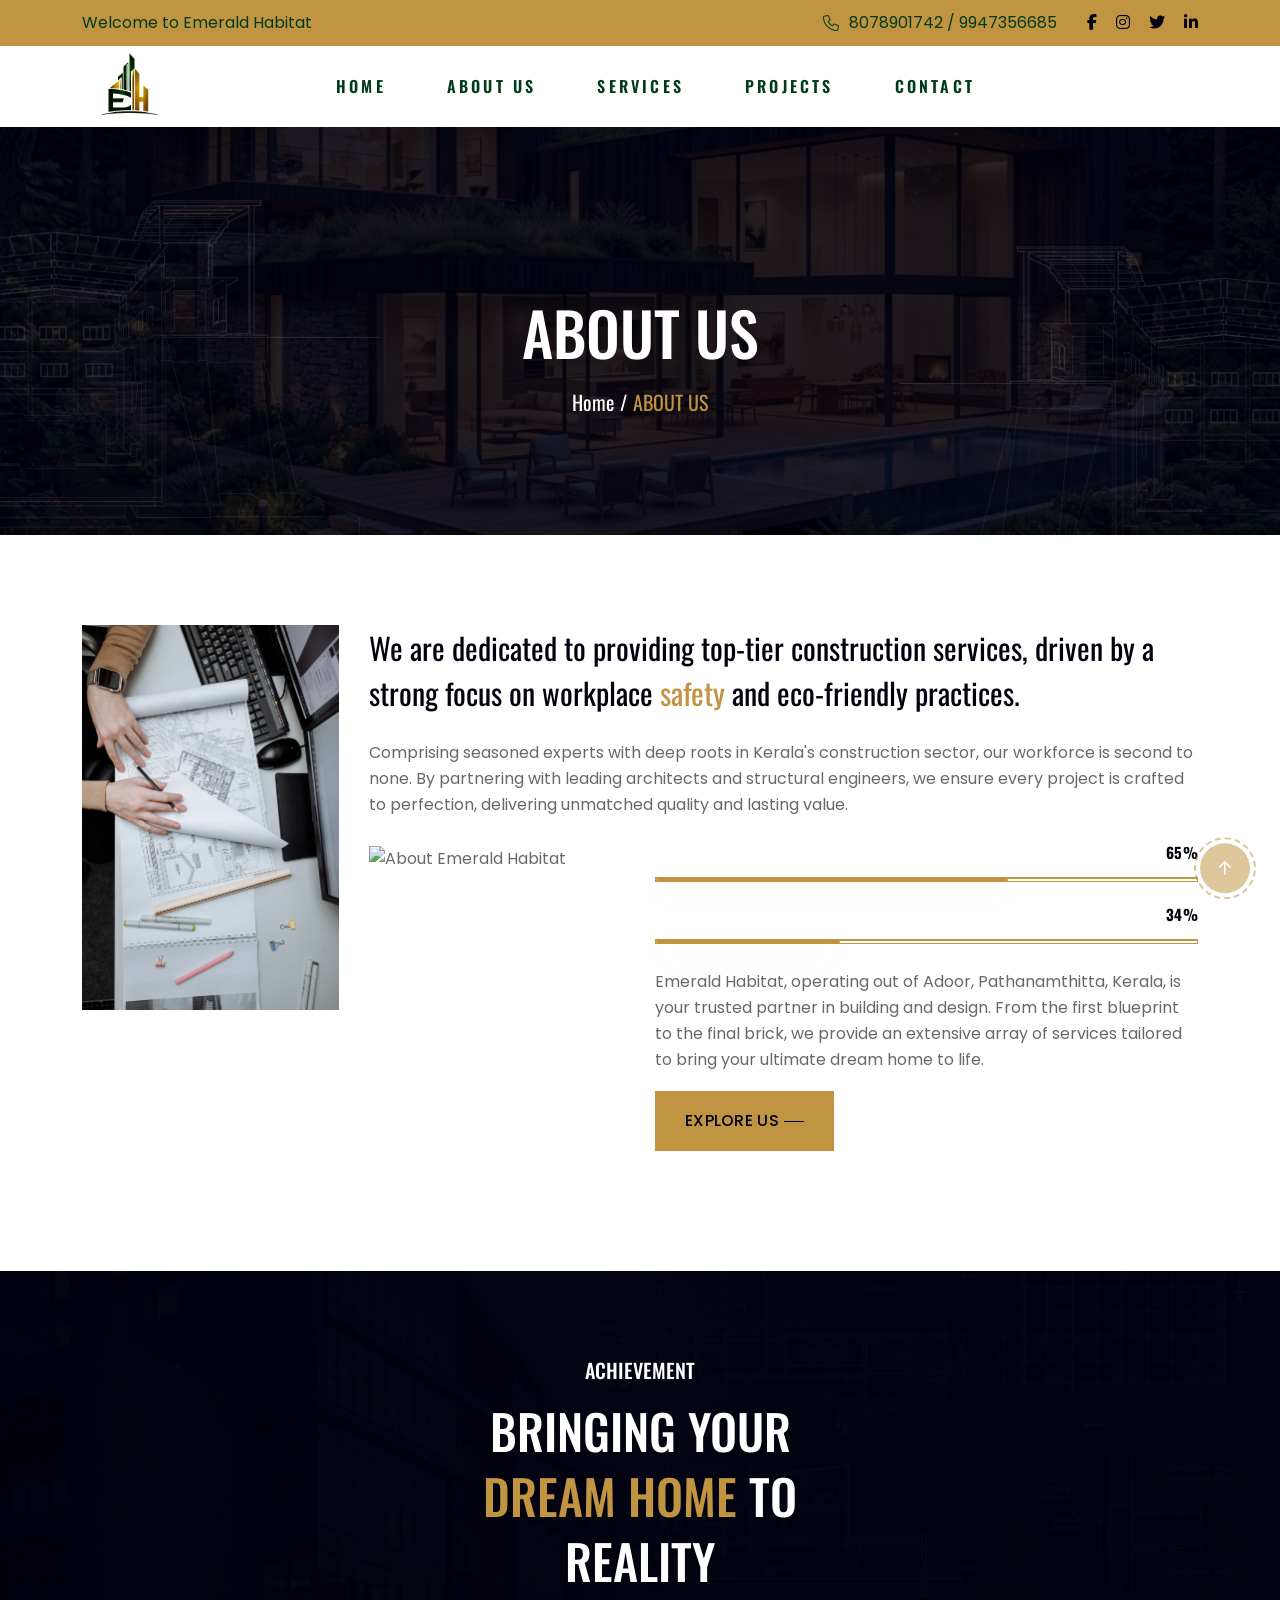
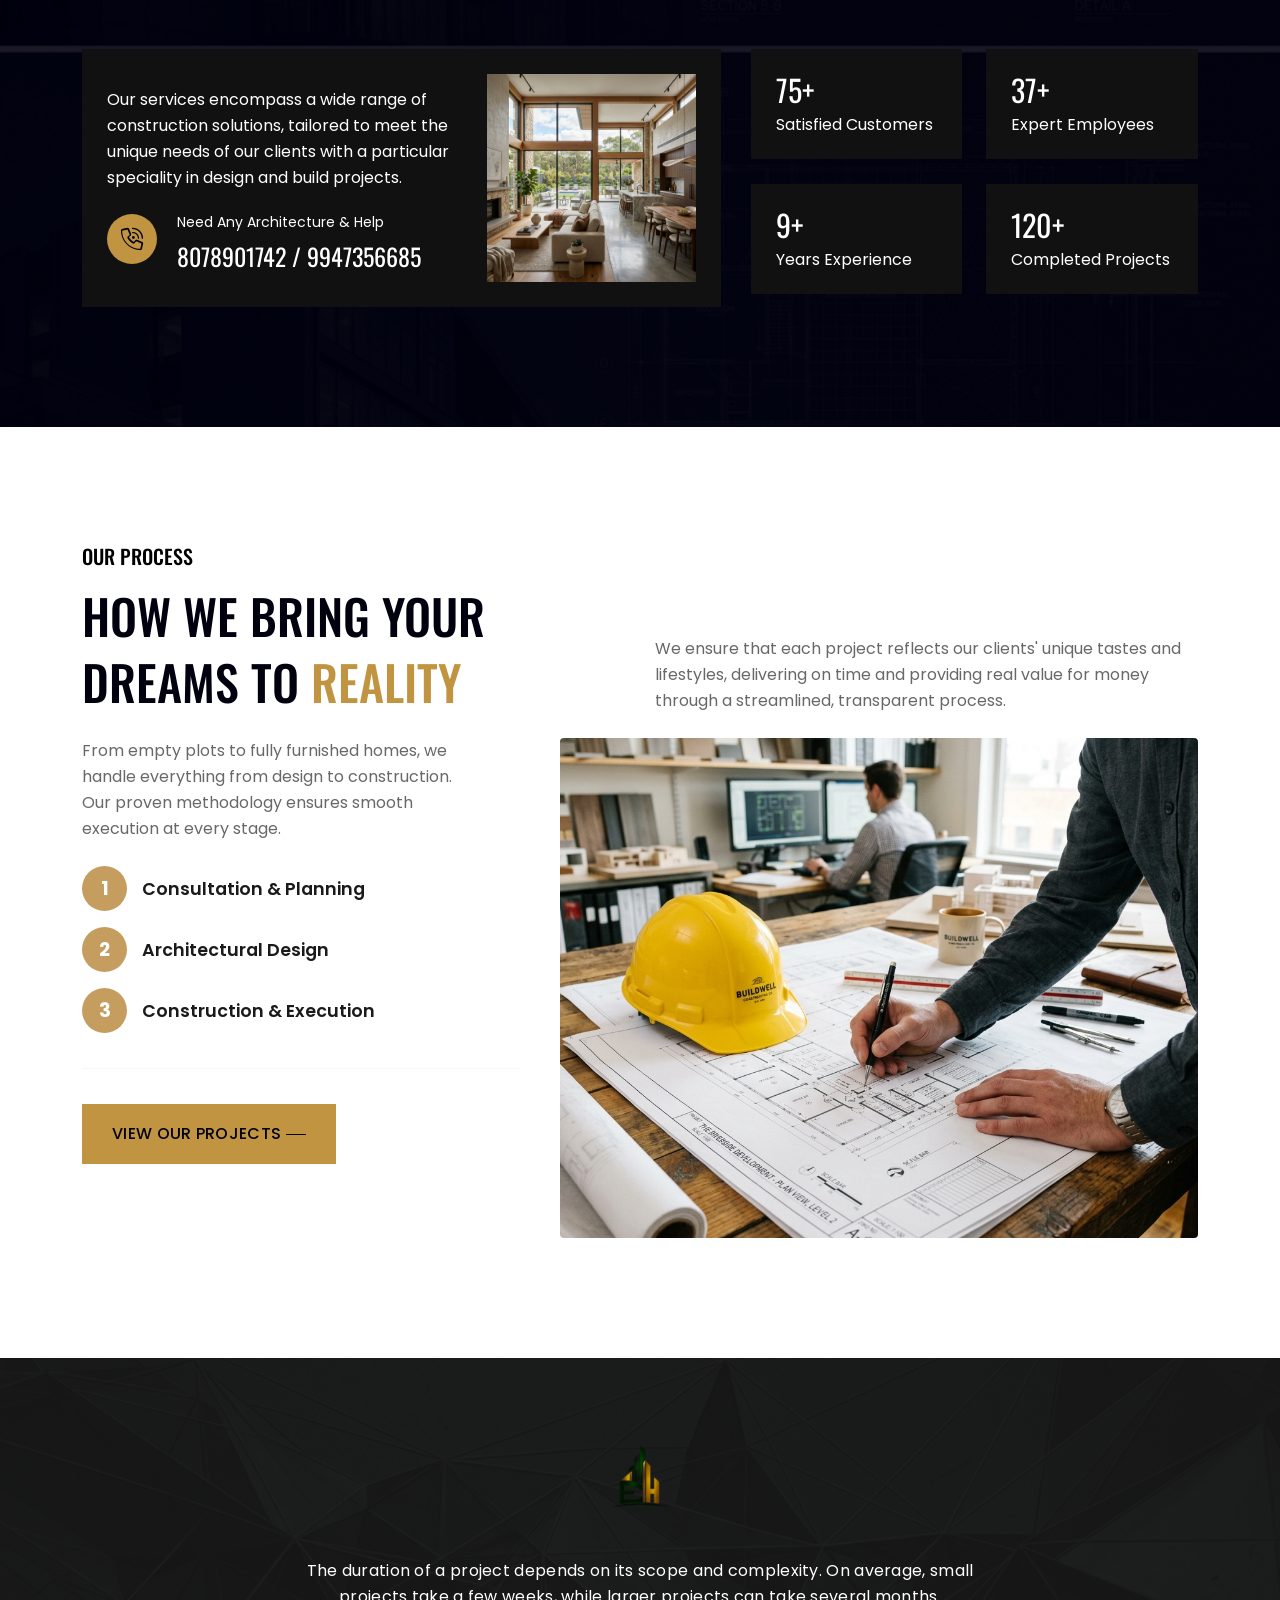
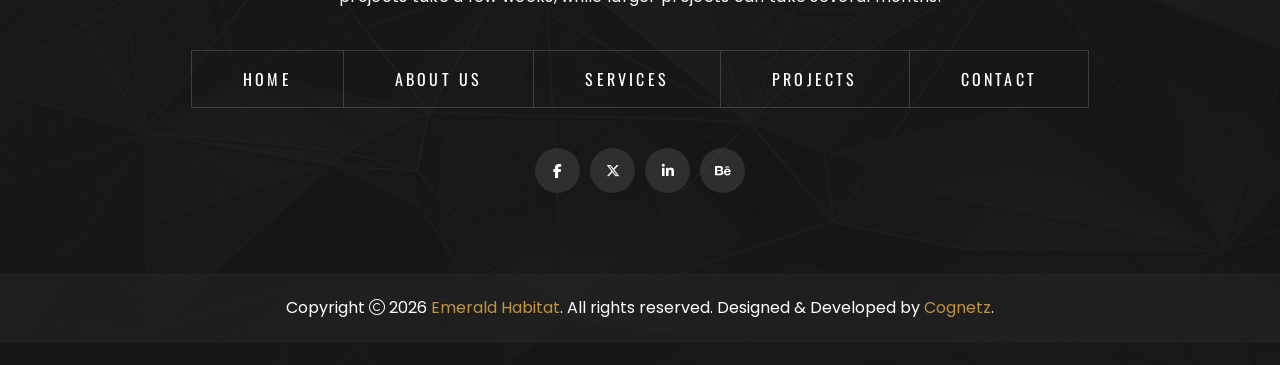
==== about.html @ 1f2e290c "first commit" ====
<!doctype html>
<html class="no-js" lang="zxx">

<head>
  <meta charset="utf-8">
  <meta http-equiv="x-ua-compatible" content="ie=edge">
  <title>Emerald Habitat - Architecture and Construction | About </title>
  <meta name="author" content="vecuro">
  <meta name="description" content="Emerald Habitat - Architecture and Construction">
  <meta name="keywords" content="Emerald Habitat - Architecture and Construction">
  <meta name="robots" content="INDEX,FOLLOW">
  <!-- Mobile Specific Metas -->
  <meta name="viewport" content="width=device-width, initial-scale=1, shrink-to-fit=no">
  <!-- Favicon -->
  <link rel="icon" type="image/png" href="assets/img/logo.png">
  <meta name="theme-color" content="#ffffff">
  <!--==============================
	  Google Fonts
	============================== -->
  <link rel="preconnect" href="https://fonts.googleapis.com">
  <link rel="preconnect" href="https://fonts.gstatic.com" crossorigin>
  <link href="https://fonts.googleapis.com/css2?family=Oswald:wght@200..700&family=Poppins:ital,wght@0,100;0,200;0,300;0,400;0,500;0,600;0,700;0,800;0,900;1,100;1,200;1,300;1,400;1,500;1,600;1,700;1,800;1,900&display=swap" rel="stylesheet">
  <!--==============================
	    All CSS File
	============================== -->
  <!-- Bootstrap -->
  <!-- <link rel="stylesheet" href="assets/css/app.min.css"> -->
  <link rel="stylesheet" href="assets/css/bootstrap.min.css">
  <!-- Fontawesome Icon -->
  <link rel="stylesheet" href="assets/css/fontawesome.min.css">
  <!-- Animation CSSS -->
  <link rel="stylesheet" href="assets/css/animate.min.css">
  <!-- Magnific Popup -->
  <link rel="stylesheet" href="assets/css/magnific-popup.min.css">
  <!-- Slick Slider -->
  <link rel="stylesheet" href="assets/css/slick.min.css">
  <!-- Theme Custom CSS -->
  <link rel="stylesheet" href="assets/css/style.css">
</head>

<body class="home-page1">
  <!--[if lte IE 9]>
    	<p class="browserupgrade">You are using an <strong>outdated</strong> browser. Please <a href="https://browsehappy.com/">upgrade your browser</a> to improve your experience and security.</p>
  <![endif]-->
  <!--********************************
   		Code Start From Here 
	******************************** -->
  <!--==============================
	Preloader
	==============================-->
  <div class="preloader">
    <button class="vs-btn preloaderCls">Cancel Preloader </button>
    <div class="preloader-inner">
      <img src="assets/img/logo.png" alt="Emerald Habitat Logo">
      <span class="loader"></span>
    </div>
  </div>
  <!--==============================
		Mobile Menu
	============================== -->
  <div class="vs-menu-wrapper">
    <div class="vs-menu-area text-center">
      <div class="mobile-logo">
        <a href="index.html"><img src="assets/img/logo.png" alt="Emerald Habitat Logo" class="logo"></a>
        <button class="vs-menu-toggle"><i class="fal fa-times"></i></button>
      </div>
      <div class="vs-mobile-menu">
        <ul>
                  <li><a href="index.html">Home</a></li>
                  <li><a href="about.html" style="white-space: nowrap;">About Us</a></li>
                  <li><a href="services.html">Services</a></li>
                  <li><a href="project.html">Projects</a></li>
                  <li><a href="contact.html">Contact</a></li>
</ul>
      </div>
    </div>
  </div>
  <!--==============================
	Offcanvas
	============================== -->
  <div class="sidemenu-wrapper d-none d-lg-block">
    <div class="sidemenu-content">
      <button class="closeButton sideMenuCls"><i class="far fa-times"></i></button>
      <div class="widget  ">
        <div class="vs-widget-about">
          <div class="footer-logo">
            <a href="index.html"><img src="assets/img/logo.png" alt="Emerald Habitat Logo" class="logo"></a>
          </div>
          <p>Consistently evisculate emerging cutting edge scenarios redefine future-proof
            e-markets
            demand line</p>
          <div class="footer-social">
            <a href="#"><i class="fab fa-facebook-f"></i></a>
            <a href="#"><i class="fab fa-twitter"></i></a>
            <a href="#"><i class="fab fa-instagram"></i></a>
            <a href="#"><i class="fab fa-behance"></i></a>
            <a href="#"><i class="fab fa-youtube"></i></a>
          </div>
        </div>
      </div>
      <div class="widget">
        <h4 class="widget_title">Gallery Posts</h4>
        <div class="sidebar-gallery">
          <div class="gallery-thumb">
            <img src="assets/img/widget/gal-1-1.jpg" alt="Emerald Habitat Gallery Image" class="w-100">
            <a href="assets/img/widget/gal-1-1.jpg" class="popup-image gal-btn"><i
								class="fal fa-plus"></i></a>
          </div>
          <div class="gallery-thumb">
            <img src="assets/img/widget/gal-1-2.jpg" alt="Emerald Habitat Gallery Image" class="w-100">
            <a href="assets/img/widget/gal-1-2.jpg" class="popup-image gal-btn"><i
								class="fal fa-plus"></i></a>
          </div>
          <div class="gallery-thumb">
            <img src="assets/img/widget/gal-1-3.jpg" alt="Emerald Habitat Gallery Image" class="w-100">
            <a href="assets/img/widget/gal-1-3.jpg" class="popup-image gal-btn"><i
								class="fal fa-plus"></i></a>
          </div>
          <div class="gallery-thumb">
            <img src="assets/img/widget/gal-1-4.jpg" alt="Emerald Habitat Gallery Image" class="w-100">
            <a href="assets/img/widget/gal-1-4.jpg" class="popup-image gal-btn"><i
								class="fal fa-plus"></i></a>
          </div>
          <div class="gallery-thumb">
            <img src="assets/img/widget/gal-1-5.jpg" alt="Emerald Habitat Gallery Image" class="w-100">
            <a href="assets/img/widget/gal-1-5.jpg" class="popup-image gal-btn"><i
								class="fal fa-plus"></i></a>
          </div>
          <div class="gallery-thumb">
            <img src="assets/img/widget/gal-1-6.jpg" alt="Emerald Habitat Gallery Image" class="w-100">
            <a href="assets/img/widget/gal-1-6.jpg" class="popup-image gal-btn"><i
								class="fal fa-plus"></i></a>
          </div>
        </div>
      </div>
    </div>
  </div>
  <!-- ==============================
    Popup Search Box
    ============================== -->
  <div class="popup-search-box">
    <button class="searchClose"><i class="fal fa-times"></i></button>
    <form action="#">
      <input type="text" class="border-theme" placeholder="What are you looking for">
      <button type="submit"><i class="fal fa-search"></i></button>
    </form>
  </div>
  <!--==============================
        VS Header Layout One
    ==============================-->
  <header class="vs-header header-layout1">
    <div id="topbar-wrap" class="vs-header__top-style1">
      <!-- Header Top -->
      <div class="container">
        <div class="row justify-content-center align-items-center gy-1">
          <div class="col-lg-auto col-auto d-none d-md-block flex-grow-1">
            <p class="header-text">
              Welcome to Emerald Habitat
            </p>
          </div>
          <div class="col-lg-auto col-auto d-none d-md-block " data-wow-delay="0.4s">
            <a class="header-text" href="tel:+918078901742">
              <i class="fal fa-phone"></i>
              8078901742 / 9947356685
            </a>
          </div>
          <div class="col-lg-auto col-auto">
            <div class="header-social">
              <a href="http://facebook.com" target="_blank">
                <i class="fa-brands fa-facebook-f"></i>
              </a>
              <a href="http://instagram.com" target="_blank">
                <i class="fa-brands fa-instagram"></i>
              </a>
              <a href="http://twitter.com" target="_blank">
                <i class="fa-brands fa-twitter"></i>
              </a>
              <a href="http://linkedin.com" target="_blank">
                <i class="fa-brands fa-linkedin-in"></i>
              </a>
            </div>
          </div>
        </div>
      </div>
    </div>
    <div id="sticky-placeholder"></div>
    <div class="vs-sticky-header">
      <div id="navbar-wrap" class="navbar-wrap">
        <div class="container">
          <div class="row align-items-center">
            <div class="col-xl-3 col-lg-3">
              <div class="header-logo d-flex align-items-center justify-content-between">
                <a href="index.html"><img src="assets/img/logo.png" alt="Emerald Habitat Logo" class="logo"></a>
                <button class="vs-menu-toggle d-inline-block d-lg-none"><i class="fal fa-bars"></i></button>
              </div>
            </div>
            <div class="col-xl-6 col-lg-6 d-flex justify-content-center">
              <!-- Main Menu Area -->
              <nav class="main-menu menu-style1 d-none d-lg-block">
                <ul>
                  <li><a href="index.html">Home</a></li>
                  <li><a href="about.html" style="white-space: nowrap;">About Us</a></li>
                  <li><a href="services.html">Services</a></li>
                  <li><a href="project.html">Projects</a></li>
                  <li><a href="contact.html">Contact</a></li>
</ul>
              </nav>
            </div>
            <div class="col-xl-3 col-lg-3 d-none d-lg-block"></div>
          </div>
        </div>
      </div>
    </div>
  </header>
  <!--==============================
              VS Header Layout One End
          ==============================-->
  <div id="smooth-wrapper">
    <div id="smooth-content">
      <main class="main">
        <!--==============================
    Breadcumb
============================== -->
        <div class="breadcumb-wrapper" data-bg-src="assets/img/banner/hero_bg.png">
          <div class="overlay"></div>
          <img src="assets/img/svg/breadcumb-shape-1-1.svg" alt="breadcumb" class="breadcumb-shape">
          <img src="assets/img/svg/breadcumb-shape-1-2.svg" alt="breadcumb" class="breadcumb-shape end-0">
          <div class="container z-index-common">
            <div class="breadcumb-content">
              <h1 class="breadcumb-title">ABOUT US</h1>
              <div class="breadcumb-menu-wrap">
                <ul class="breadcumb-menu">
                  <li><a href="index.html">Home</a></li>
                  <li>ABOUT US</li>
                </ul>
              </div>
            </div>
          </div>
        </div>
        <!--==============================
        VS About Area
    ==============================-->
        <section class="vs-about space-extra-top space-bottom z-index-common">
          <div class="container">
            <div class="row">
              <div class="col-lg-3">
                <div class="vs-about__img1">
                  <img src="assets/img/home/home1.jpg" alt="About Emerald Habitat">
                </div>
              </div>
              <div class="col-lg-9">
                <div class="vs-about__content">
                  <h3 class="vs-about__title">
                    We are dedicated to providing top-tier construction services, driven by a strong focus on workplace <span>safety</span> and eco-friendly practices.
                  </h3>
                  <p class="vs-about__desc">
                    Comprising seasoned experts with deep roots in Kerala's construction sector, our workforce is second to none. By partnering with leading architects and structural engineers, we ensure every project is crafted to perfection, delivering unmatched quality and lasting value.
                  </p>
                  <div class="row">
                    <div class="col-lg-4">
                      <div class="vs-about__img2">
                        <img src="assets/img/home/home2.jpg" alt="About Emerald Habitat">
                      </div>
                    </div>
                    <div class="col-lg-8">
                      <div class="progress-box mb-25">
                        <div class="progress-box__header">
                          <h3 class="progress-box__title">Architecture</h3>
                          <span class="progress-box__number text-title">75%</span>
                        </div>
                        <div class="progress-box__progress">
                          <div class="progress-box__bar" role="progressbar" data-width="75" aria-valuenow="75" aria-valuemin="0" aria-valuemax="100"></div>
                        </div>
                      </div>
                      <div class="progress-box mb-25">
                        <div class="progress-box__header">
                          <h3 class="progress-box__title">Renovation</h3>
                          <span class="progress-box__number text-title">95%</span>
                        </div>
                        <div class="progress-box__progress">
                          <div class="progress-box__bar" role="progressbar" data-width="95" aria-valuenow="95" aria-valuemin="0" aria-valuemax="100"></div>
                        </div>
                      </div>
                      <p>
                        Emerald Habitat, operating out of Adoor, Pathanamthitta, Kerala, is your trusted partner in building and design. From the first blueprint to the final brick, we provide an extensive array of services tailored to bring your ultimate dream home to life.
                      </p>
                      <a href="about.html" class="vs-btn" tabindex="0">Explore us<span></span></a>
                    </div>
                  </div>
                </div>
              </div>
            </div>
          </div>
        </section>
        <!--==============================
        VS About Area End
    ==============================-->
        <!--==============================
    VS Achievement Section
==============================-->
        <section class="ach z-index-common space-extra-top space-extra-bottom" data-bg-src="assets/img/ach/ach_section_bg.png">
          <div class="overlay style2"></div>
          <div class="container">
            <div class="row justify-content-center">
              <div class="col-xl-4 col-lg-6">
                <div class="title-area text-center">
                  <span class="sec-subtitle text-white">Achievement</span>
                  <h2 class="sec-title text-white">
                    Bringing Your <span>Dream Home</span> to Reality
                  </h2>
                </div>
              </div>
            </div>
            <div class="row">
              <div class="col-xl-7">
                <div class="ach-inner">
                  <div class="ach-content">
                    <p class="ach-text text-white">
                      Our services encompass a wide range of construction solutions, tailored to meet the unique needs of our clients with a particular speciality in design and build projects.
                    </p>
                    <div class="call-card">
                      <div class="call-icon">
                        <i class="fa-light fa-phone-volume"></i>
                      </div>
                      <div class="call-content">
                        <span class="call-subtitle">Need Any Architecture & Help</span>
                        <a class="call-title" href="tel:+918078901742">8078901742 / 9947356685</a>
                      </div>
                    </div>
                  </div>
                  <div class="ach-img">
                    <img src="assets/img/ach/ach_bg.png" alt="ach">
                  </div>
                </div>
              </div>
              <div class="col-xl-5">
                <div class="row gx-20">
                  <div class="col-md-6">
                    <div class="counter-style">
                      <div class="counter-body">
                        <h2 class="counter-title">
                          <span class="counter-number" data-counter="100">100</span>+
                        </h2>
                        <p class="counter-subtitle">Satisfied Customers</p>
                      </div>
                    </div>
                  </div>
                  <div class="col-md-6">
                    <div class="counter-style">
                      <div class="counter-body">
                        <h2 class="counter-title">
                          <span class="counter-number" data-counter="50">50</span>+
                        </h2>
                        <p class="counter-subtitle">Expert Employees</p>
                      </div>
                    </div>
                  </div>
                  <div class="col-md-6">
                    <div class="counter-style">
                      <div class="counter-body">
                        <h2 class="counter-title">
                          <span class="counter-number" data-counter="15">15</span>+
                        </h2>
                        <p class="counter-subtitle">Years Experience</p>
                      </div>
                    </div>
                  </div>
                  <div class="col-md-6">
                    <div class="counter-style">
                      <div class="counter-body">
                        <h2 class="counter-title">
                          <span class="counter-number" data-counter="200">200</span>+
                        </h2>
                        <p class="counter-subtitle">Completed Projects</p>
                      </div>
                    </div>
                  </div>
                </div>
              </div>
            </div>
          </div>
        </section>
        <!--==============================
    VS Achievement Section End
==============================-->
        <!--==============================
    VS Before After Section
==============================-->
        <section class="space space-extra-bottom">
          <div class="container">
            <div class="row align-items-end mb-4">
              <div class="col-lg-6">
                <div class="title-area mb-lg-0">
                  <span class="sec-subtitle">Our Process</span>
                  <h2 class="sec-title">
                    How We Bring Your Dreams to <span>Reality</span>
                  </h2>
                </div>
              </div>
              <div class="col-lg-6">
                <div class="title-area mb-0">
                  <p class="mb-0">
                    We ensure that each project reflects our clients' unique tastes and lifestyles, delivering on time and providing real value for money through a streamlined, transparent process.
                  </p>
                </div>
              </div>
            </div>
            <div class="row">
              <div class="col-lg-5 mb-30 pe-xl-4">
                <p class="bf-text mb-4">
                  From empty plots to fully furnished homes, we handle everything from design to construction. Our proven methodology ensures smooth execution at every stage.
                </p>
                <div class="process-steps mb-4">
                  <div class="d-flex align-items-center mb-3">
                    <div class="rounded-circle d-flex align-items-center justify-content-center" style="width: 45px; height: 45px; background-color: #c59d5f; color: #fff; font-weight: bold; font-size: 1.2rem; margin-right: 15px;">1</div>
                    <span style="font-weight: 600; font-size: 1.1rem; color: #1a1a1a;">Consultation & Planning</span>
                  </div>
                  <div class="d-flex align-items-center mb-3">
                    <div class="rounded-circle d-flex align-items-center justify-content-center" style="width: 45px; height: 45px; background-color: #c59d5f; color: #fff; font-weight: bold; font-size: 1.2rem; margin-right: 15px;">2</div>
                    <span style="font-weight: 600; font-size: 1.1rem; color: #1a1a1a;">Architectural Design</span>
                  </div>
                  <div class="d-flex align-items-center mb-0">
                    <div class="rounded-circle d-flex align-items-center justify-content-center" style="width: 45px; height: 45px; background-color: #c59d5f; color: #fff; font-weight: bold; font-size: 1.2rem; margin-right: 15px;">3</div>
                    <span style="font-weight: 600; font-size: 1.1rem; color: #1a1a1a;">Construction & Execution</span>
                  </div>
                </div>
                <hr style="border-top: 1px solid #ddd; margin: 35px 0;">
                <a href="project.html" class="vs-btn" tabindex="0">View our projects<span></span></a>
              </div>
              <div class="col-lg-7 mb-30">
                <div class="image-box">
                  <img src="assets/img/project/our_process.png" alt="Working Process" class="w-100 rounded" style="object-fit: cover; height: 500px; border-radius: 10px;">
                </div>
              </div>
            </div>
          </div>
        </section>
        <!--==============================
    VS Before After Section End
==============================-->
        <!--==============================
    VS Footer Section
==============================-->
        <footer class="footer-layout1 overflow-hidden" data-bg-src="assets/img/footer/footer-bg-emerald.png">
          <div class="overlay style2" style="background-color: rgba(26, 26, 26, 0.9) !important;"></div>
          <div class="widget-area">
            <div class="container">
              <div class="text-center">
                <div class="footer-logo wow animate__fadeInUp" data-wow-delay="0.4s">
                  <img src="assets/img/logo.png" alt="Emerald Habitat Footer Logo">
                </div>
                <p class="footer-text wow animate__fadeInUp" data-wow-delay="0.6s">The duration of a project depends on
                  its scope and complexity. On average, small
                  projects
                  take a few weeks, while larger projects can take several months.</p>
                <div class="footer-menu wow animate__fadeInUp" data-wow-delay="0.8s">
                  <ul>
                  <li><a href="index.html">Home</a></li>
                  <li><a href="about.html" style="white-space: nowrap;">About Us</a></li>
                  <li><a href="services.html">Services</a></li>
                  <li><a href="project.html">Projects</a></li>
                  <li><a href="contact.html">Contact</a></li>
</ul>
                </div>

                <div class="social-style wow animate__fadeInUp" data-wow-delay="1.2s">
                  <a href="https://www.facebook.com/"><i class="fa-brands fa-facebook-f"></i></a>
                  <a href="https://www.twitter.com/"><i class="fa-brands fa-x-twitter"></i></a>
                  <a href="https://www.linkedin.com/"><i class="fa-brands fa-linkedin-in"></i></a>
                  <a href="https://www.behance.com/"><i class="fa-brands fa-behance"></i></a>
                </div>
              </div>
            </div>
          </div>
          <p class="footer-copyright wow animate__fadeInUp" data-wow-delay="1.4s">
            Copyright <i class="fal fa-copyright"></i> 2026 <a href="index.html">Emerald Habitat</a>.
            All rights reserved. Designed & Developed by <a href="https://cognetz.com/">Cognetz</a>.
          </p>
        </footer>
        <!--==============================
VS Footer Section End
==============================-->
      </main>
    </div>
  </div>
  <!--********************************
			Code End  Here 
	******************************** -->
  <a href="#" class="scrollToTop scroll-btn"><i class="far fa-arrow-up"></i></a>
  <!--==============================
        All Js File
    ============================== -->
  <!-- Jquery -->
  <script src="assets/js/vendor/jquery-3.7.1.min.js"></script>
  <!-- Slick Slider -->
  <script src="assets/js/slick.min.js"></script>
  <!-- Bootstrap -->
  <script src="assets/js/bootstrap.min.js"></script>
  <!-- WOW.js Animation -->
  <script src="assets/js/wow.min.js"></script>
  <!-- Magnific Popup -->
  <script src="assets/js/jquery.magnific-popup.min.js"></script>
  <!-- Isotope Filter -->
  <script src="assets/js/imagesloaded.pkgd.min.js"></script>
  <script src="assets/js/isotope.pkgd.min.js"></script>
  <!-- AnimationScript -->
  <script src="assets/js/gsap.js"></script>
  <script src="assets/js/gsap-scroll-trigger.js"></script>
  <script src="assets/js/gsap-scroll-to-plugin.js"></script>
  <script src="assets/js/bundled-lenis.min.js"></script>
  <script src="assets/js/beforeafter.js"></script>
  <!-- Main Js File -->
  <script src="assets/js/main.js"></script>
</body>

</html>
---- assets/css/style.css ----
@charset "UTF-8";
/*
Template Name: Architax
Template URL: https://html.vecuro.com/architax
Description: Architax - Architecture and Interiors HTML5 Template
Author: vecuro
Author URI: https://themeforest.net/user/vecuro_themes
Version: 1.0.0
*/
:root {
  --theme-color: #c09440;
  /* --theme-color-rgb: 192, 148, 64;
  --title-color: #1a1a1a; */
  --theme-color-rgb: 255, 180, 0;
  --title-color: #01000f;
  --body-color: #686868;
  --smoke-color: #eff1f5;
  --vs-secondary-color: #eef2fb;
  --black-color: #000000;
  --bg-color1: #111111;
  --bg-color2: #1a1a1a;
  --bg-color3: #222222;
  --bg-color4: #151515;
  --white-color: #ffffff;
  --white-color-rgb: 255, 255, 255;
  --yellow-color: #fec624;
  --success-color: #28a745;
  --error-color: #dc3545;
  --vs-border-color: #d8dde1;
  --vs-border-color-rgb: 216, 221, 225;
  --light-color1: #fffaee;
  --title-font: "Oswald", sans-serif;
  --body-font: "Poppins", sans-serif;
  --icon-font: "Font Awesome 6 Pro";
  --main-container: 1320px;
  --container-gutters: 30px;
  --section-space: 120px;
  --section-space-mobile: 80px;
  --section-title-space: 80px;
  --ripple-ani-duration: 5s;
}

/*------------------- 1.5. Reset -------------------*/
html,
body {
  scroll-behavior: auto !important;
}

body {
  font-family: var(--body-font);
  font-size: 16px;
  font-weight: 400;
  color: var(--body-color);
  line-height: 26px;
  overflow-x: hidden;
  -webkit-font-smoothing: antialiased;
  /* Small devices */
}
@media (max-width: 767px) {
  body {
    font-size: 14px;
    line-height: 24px;
  }
}

iframe {
  border: none;
  width: 100%;
}

.slick-slide:focus,
button:focus,
a:focus,
a:active,
input,
input:hover,
input:focus,
input:active,
textarea,
textarea:hover,
textarea:focus,
textarea:active {
  outline: none;
}

input:focus {
  outline: none;
  box-shadow: none;
}

img:not([draggable]),
embed,
object,
video {
  max-width: 100%;
}

ul {
  list-style-type: disc;
}

ol {
  list-style-type: decimal;
}

table {
  margin: 0 0 1.5em;
  width: 100%;
  border-collapse: collapse;
  border-spacing: 0;
  border: 1px solid var(--vs-border-color);
}

th {
  font-weight: 700;
  font-family: var(--title-font);
  color: #01000f;
}

td,
th {
  border: 1px solid var(--vs-border-color);
  padding: 9px 12px;
}

a {
  color: var(--theme-color);
  text-decoration: none;
  outline: 0;
  transition: all ease 0.4s;
}
a:hover {
  color: #01000f;
}
a:active, a:focus, a:hover, a:visited {
  text-decoration: none;
  outline: 0;
}

button {
  transition: all ease 0.4s;
}

img {
  border: none;
  max-width: 100%;
}

ins {
  text-decoration: none;
}

pre {
  background: #f5f5f5;
  color: #666;
  font-size: 14px;
  margin: 20px 0;
  overflow: auto;
  padding: 20px;
  white-space: pre-wrap;
  word-wrap: break-word;
}

span.ajax-loader:empty,
p:empty {
  display: none;
}

p {
  margin: 0 0 18px 0;
  color: var(--body-color);
  line-height: 1.63;
  /* Small devices */
}
@media (max-width: 767px) {
  p {
    line-height: 1.73;
  }
}

h1 a,
h2 a,
h3 a,
h4 a,
h5 a,
h6 a,
p a,
span a {
  font-size: inherit;
  font-family: inherit;
  font-weight: inherit;
  line-height: inherit;
}

.h1,
h1,
.h2,
h2,
.h3,
h3,
.h4,
h4,
.h5,
h5,
.h6,
h6 {
  font-family: var(--title-font);
  color: #01000f;
  text-transform: none;
  font-weight: 500;
  line-height: 1.5;
  margin: 0 0 15px 0;
}

.h1,
h1 {
  font-size: 75px;
}

.h2,
h2 {
  font-size: 48px;
}

.h3,
h3 {
  font-size: 36px;
}

.h4,
h4 {
  font-size: 30px;
}

.h5,
h5 {
  font-size: 24px;
}

.h6,
h6 {
  font-size: 20px;
}

/* Large devices */
@media (max-width: 1199px) {
  .h1,
  h1 {
    font-size: 60px;
  }
  .h2,
  h2 {
    font-size: 36px;
  }
  .h3,
  h3 {
    font-size: 30px;
  }
  .h4,
  h4 {
    font-size: 24px;
  }
  .h5,
  h5 {
    font-size: 20px;
  }
  .h6,
  h6 {
    font-size: 16px;
  }
}
/* Small devices */
@media (max-width: 767px) {
  .h1,
  h1 {
    font-size: 36px;
  }
  .h2,
  h2 {
    font-size: 30px;
  }
  .h3,
  h3 {
    font-size: 26px;
  }
  .h4,
  h4 {
    font-size: 22px;
  }
  .h5,
  h5 {
    font-size: 18px;
  }
  .h6,
  h6 {
    font-size: 16px;
  }
}
html.lenis,
html.lenis body {
  height: auto;
}

.lenis.lenis-smooth {
  scroll-behavior: auto !important;
}

.lenis.lenis-smooth [data-lenis-prevent] {
  overscroll-behavior: contain;
}

.lenis.lenis-stopped {
  overflow: clip;
}

.lenis.lenis-smooth iframe {
  pointer-events: none;
}

/*------------------- 1.6. Responsive -------------------*/
/*-----------------
    3.2 Responsive Media Queries
-----------------*/
/*------------------- 1.7. Wordpress Default -------------------*/
p.has-drop-cap {
  margin-bottom: 20px;
}

.page--item p:last-child .alignright {
  clear: right;
}

.blog-title,
.pagi-title,
.breadcumb-title {
  word-break: break-word;
}

.blocks-gallery-caption,
.wp-block-embed figcaption,
.wp-block-image figcaption {
  color: var(--body-color);
}

.bypostauthor,
.gallery-caption {
  display: block;
}

.page-links,
.clearfix {
  clear: both;
}

.page--item {
  margin-bottom: 30px;
}
.page--item p {
  line-height: 1.8;
}

.content-none-search {
  margin-top: 30px;
}

.wp-block-button.aligncenter {
  text-align: center;
}

.alignleft {
  display: inline;
  float: left;
  margin-bottom: 10px;
  margin-right: 1.5em;
}

.alignright {
  display: inline;
  float: right;
  margin-bottom: 10px;
  margin-left: 1.5em;
  margin-right: 1em;
}

.aligncenter {
  clear: both;
  display: block;
  margin-left: auto;
  margin-right: auto;
  max-width: 100%;
}

.gallery {
  margin-bottom: 1.5em;
  width: 100%;
}

.gallery-item {
  display: inline-block;
  text-align: center;
  vertical-align: top;
  width: 100%;
  padding: 0 5px;
}

.wp-block-columns {
  margin-bottom: 1em;
}

figure.gallery-item {
  margin-bottom: 10px;
  display: inline-block;
}

figure.wp-block-gallery {
  margin-bottom: 14px;
}

.gallery-columns-2 .gallery-item {
  max-width: 50%;
}

.gallery-columns-3 .gallery-item {
  max-width: 33.33%;
}

.gallery-columns-4 .gallery-item {
  max-width: 25%;
}

.gallery-columns-5 .gallery-item {
  max-width: 20%;
}

.gallery-columns-6 .gallery-item {
  max-width: 16.66%;
}

.gallery-columns-7 .gallery-item {
  max-width: 14.28%;
}

.gallery-columns-8 .gallery-item {
  max-width: 12.5%;
}

.gallery-columns-9 .gallery-item {
  max-width: 11.11%;
}

.gallery-caption {
  display: block;
  font-size: 12px;
  color: var(--body-color);
  line-height: 1.5;
  padding: 0.5em 0;
}

.wp-block-cover p:not(.has-text-color),
.wp-block-cover-image-text,
.wp-block-cover-text {
  color: #ffffff;
}

.wp-block-cover {
  margin-bottom: 15px;
}

.wp-caption-text {
  text-align: center;
}

.wp-caption {
  margin-bottom: 1.5em;
  max-width: 100%;
}
.wp-caption .wp-caption-text {
  margin: 0.5em 0;
  font-size: 14px;
}

.wp-block-media-text,
.wp-block-media-text.alignwide,
figure.wp-block-gallery {
  margin-bottom: 30px;
}

.wp-block-media-text.alignwide {
  background-color: var(--smoke-color);
}

.editor-styles-wrapper .has-large-font-size,
.has-large-font-size {
  line-height: 1.4;
}

.wp-block-latest-comments a {
  color: inherit;
}

.wp-block-button {
  margin-bottom: 10px;
}
.wp-block-button:last-child {
  margin-bottom: 0;
}
.wp-block-button .wp-block-button__link {
  color: #fff;
}
.wp-block-button .wp-block-button__link:hover {
  color: #fff;
  background-color: var(--theme-color);
}
.wp-block-button.is-style-outline .wp-block-button__link {
  background-color: transparent;
  border-color: #01000f;
  color: #01000f;
}
.wp-block-button.is-style-outline .wp-block-button__link:hover {
  color: #fff;
  background-color: var(--theme-color);
  border-color: var(--theme-color);
}
.wp-block-button.is-style-squared .wp-block-button__link {
  border-radius: 0;
}

ol.wp-block-latest-comments li {
  margin: 15px 0;
}

ul.wp-block-latest-posts {
  padding: 0;
  margin: 0;
  margin-bottom: 15px;
}
ul.wp-block-latest-posts a {
  color: inherit;
}
ul.wp-block-latest-posts a:hover {
  color: var(--theme-color);
}
ul.wp-block-latest-posts li {
  margin: 15px 0;
}

.wp-block-search {
  display: flex;
  flex-wrap: wrap;
  margin-bottom: 30px;
}
.wp-block-search .wp-block-search__input {
  width: 100%;
  max-width: calc(100% - 120px);
  border: 1px solid rgba(0, 0, 0, 0.1);
  height: 50px;
  padding-left: 20px;
}
.wp-block-search .wp-block-search__button {
  margin: 0;
  width: 120px;
  border: none;
  height: 50px;
  color: #fff;
  background-color: var(--theme-color);
}
.wp-block-search .wp-block-search__button:hover {
  background-color: #01000f;
  opacity: 0.8;
}

ul.wp-block-rss a {
  color: inherit;
}

.wp-block-group.has-background {
  padding: 15px 15px 1px;
  margin-bottom: 30px;
}

.wp-block-table td,
.wp-block-table th {
  border-color: rgba(0, 0, 0, 0.1);
}

.wp-block-table.is-style-stripes {
  border: 1px solid rgba(0, 0, 0, 0.1);
  margin-bottom: 30px;
}

.logged-in .will-sticky .sticky-active.active,
.logged-in .preloader .vs-btn {
  top: 32px;
}
@media (max-width: 782px) {
  .logged-in .will-sticky .sticky-active.active,
  .logged-in .preloader .vs-btn {
    top: 46px;
  }
}
@media (max-width: 600px) {
  .logged-in .will-sticky .sticky-active.active,
  .logged-in .preloader .vs-btn {
    top: 0;
  }
}

.post-password-form .theme-input-group {
  display: flex;
  flex-wrap: wrap;
  margin-bottom: 30px;
  margin-top: 20px;
}
.post-password-form .theme-input-group .theme-input-style {
  width: 100%;
  max-width: calc(100% - 120px);
  border: 1px solid rgba(0, 0, 0, 0.1);
  height: 50px;
  padding-left: 20px;
}
.post-password-form .theme-input-group .submit-btn {
  margin: 0;
  width: 120px;
  border: none;
  height: 50px;
  color: #fff;
  background-color: var(--theme-color);
}
.post-password-form .theme-input-group .submit-btn:hover {
  background-color: #01000f;
  opacity: 0.8;
}

.page-links {
  clear: both;
  margin: 0 0 1.5em;
  padding-top: 1em;
}
.page-links > .page-links-title {
  margin-right: 10px;
}
.page-links > span:not(.page-links-title):not(.screen-reader-text),
.page-links > a {
  display: inline-block;
  padding: 5px 13px;
  background-color: #ffffff;
  color: #01000f;
  border: 1px solid rgba(0, 0, 0, 0.08);
  margin-right: 10px;
}
.page-links > span:not(.page-links-title):not(.screen-reader-text):hover,
.page-links > a:hover {
  opacity: 0.8;
  color: #ffffff;
  background-color: var(--theme-color);
  border-color: transparent;
}
.page-links > span:not(.page-links-title):not(.screen-reader-text).current,
.page-links > a.current {
  background-color: var(--theme-color);
  color: #ffffff;
  border-color: transparent;
}
.page-links span.screen-reader-text {
  display: none;
}

.blog-single .wp-block-archives-dropdown {
  margin-bottom: 30px;
}
.blog-single.format-quote, .blog-single.format-link, .blog-single.tag-sticky-2, .blog-single.sticky {
  border-color: transparent;
  position: relative;
}
.blog-single.format-quote .blog-content, .blog-single.format-link .blog-content, .blog-single.tag-sticky-2 .blog-content, .blog-single.sticky .blog-content {
  background-color: var(--smoke-color);
  padding: 40px;
  border: none;
}
.blog-single.format-quote .blog-content:before, .blog-single.format-link .blog-content:before, .blog-single.tag-sticky-2 .blog-content:before, .blog-single.sticky .blog-content:before {
  display: none;
}
.blog-single.format-quote:before, .blog-single.format-link:before, .blog-single.tag-sticky-2:before, .blog-single.sticky:before {
  content: "\f0c1";
  position: absolute;
  font-family: "Font Awesome 5 Pro";
  font-size: 5rem;
  opacity: 0.3;
  right: 15px;
  line-height: 1;
  top: 15px;
  color: var(--theme-color);
  z-index: 1;
}
.blog-single.tag-sticky-2::before, .blog-single.sticky::before {
  content: "Featured";
  right: 0;
  top: 0;
  font-size: 18px;
  color: #ffffff;
  background-color: var(--theme-color);
  font-family: var(--title-font);
  opacity: 1;
  text-transform: capitalize;
  padding: 10px 23px;
  font-weight: 400;
}
.blog-single.format-quote:before {
  content: "\f10e";
}
.blog-single .blog-content .wp-block-categories-dropdown.wp-block-categories,
.blog-single .blog-content .wp-block-archives-dropdown {
  display: block;
  margin-bottom: 30px;
}

.blog-details .blog-single:before {
  display: none;
}
.blog-details .blog-single .blog-content {
  background-color: transparent;
  overflow: hidden;
}
.blog-details .blog-single.format-chat .blog-meta {
  margin-bottom: 20px;
}
.blog-details .blog-single.format-chat .blog-content > p:nth-child(2n) {
  background: var(--smoke-color);
  padding: 5px 20px;
}
.blog-details .blog-single.tag-sticky-2, .blog-details .blog-single.sticky, .blog-details .blog-single.format-quote, .blog-details .blog-single.format-link {
  box-shadow: none;
  border: none;
  background-color: transparent;
}
.blog-details .blog-single.tag-sticky-2:before, .blog-details .blog-single.sticky:before, .blog-details .blog-single.format-quote:before, .blog-details .blog-single.format-link:before {
  display: none;
}

.vs-search {
  background-color: #f3f3f3;
  margin-bottom: 30px;
  border: 1px solid #f3f3f3;
}
.vs-search .search-grid-content {
  padding: 30px;
  /* Small devices */
}
@media (max-width: 767px) {
  .vs-search .search-grid-content {
    padding: 20px;
  }
}
.vs-search .search-grid-title {
  font-size: 20px;
  margin-bottom: 5px;
  margin-top: -0.2em;
}
.vs-search .search-grid-title a {
  color: inherit;
}
.vs-search .search-grid-title a:hover {
  color: var(--theme-color);
}
.vs-search .search-grid-meta > * {
  display: inline-block;
  margin-right: 15px;
  font-size: 14px;
}
.vs-search .search-grid-meta > *:last-child {
  margin-right: 0;
}
.vs-search .search-grid-meta a,
.vs-search .search-grid-meta span {
  color: var(--body-color);
}

/* Large devices */
@media (max-width: 1199px) {
  .blog-single.format-quote:before, .blog-single.format-link:before, .blog-single.tag-sticky-2:before, .blog-single.sticky:before {
    font-size: 14px;
    padding: 8px 16px;
  }
  .blog-single.format-quote .blog-content, .blog-single.format-link .blog-content, .blog-single.tag-sticky-2 .blog-content, .blog-single.sticky .blog-content {
    padding: 30px;
  }
}
/* Small devices */
@media (max-width: 767px) {
  .blog-single.format-quote:before, .blog-single.format-link:before, .blog-single.tag-sticky-2:before, .blog-single.sticky:before {
    font-size: 14px;
    padding: 8px 16px;
  }
  .blog-single.format-quote .blog-content, .blog-single.format-link .blog-content, .blog-single.tag-sticky-2 .blog-content, .blog-single.sticky .blog-content {
    padding: 30px 15px;
  }
}
@media (max-width: 768px) {
  .wp-block-search .wp-block-search__input {
    max-width: 100%;
    margin-bottom: 20px;
  }
  .wp-block-latest-comments {
    padding-left: 10px;
  }
  .page--content.clearfix + .vs-comment-form {
    margin-top: 24px;
  }
}
/*=================================
    02. Reset
==================================*/
/*------------------- 2.1. Container -------------------*/
@media only screen and (min-width: 1300px) {
  .container-xxl,
  .container-xl,
  .container-lg,
  .container-md,
  .container-sm,
  .container {
    max-width: calc(var(--main-container) + var(--container-gutters));
    padding-left: calc(var(--container-gutters) / 2);
    padding-right: calc(var(--container-gutters) / 2);
  }
}
@media only screen and (max-width: 1600px) {
  .container-fluid.px-0 {
    padding-left: 15px !important;
    padding-right: 15px !important;
  }
  .container-fluid.px-0 .row {
    margin-left: 0 !important;
    margin-right: 0 !important;
  }
}
@media (min-width: 1399px) {
  .container-style2 {
    max-width: 1920px;
    overflow: hidden;
    padding-left: 0;
    padding-right: 0;
  }
}
.container-style3 {
  --main-container: 1445px;
}

@media (min-width: 1500px) and (max-width: 1921px) {
  .container-style1 {
    max-width: 1576px;
    overflow: hidden;
    margin-right: 0;
    padding-right: 0;
  }
}
/*------------------- 2.2. Grid -------------------*/
.slick-track > [class*=col] {
  flex-shrink: 0;
  width: 100%;
  max-width: 100%;
  padding-right: calc(var(--bs-gutter-x) / 2);
  padding-left: calc(var(--bs-gutter-x) / 2);
  margin-top: var(--bs-gutter-y);
}

@media (min-width: 767px) {
  .row:not([class*=gx-]) {
    --bs-gutter-x: 30px;
  }
}
.gy-gx {
  --bs-gutter-y: var(--bs-gutter-x);
}

.gy-30 {
  --bs-gutter-y: 30px;
}

.gx-15 {
  --bs-gutter-x: 15px;
}

@media (min-width: 1199px) {
  .gx-45 {
    --bs-gutter-x: 45px;
  }
  .gx-60 {
    --bs-gutter-x: 60px;
  }
  .gx-50 {
    --bs-gutter-x: 50px;
  }
  .gx-70 {
    --bs-gutter-x: 70px;
  }
  .gx-80 {
    --bs-gutter-x: 80px;
  }
}
@media (min-width: 1399px) {
  .gx-20 {
    --bs-gutter-x: 20px;
  }
  .gx-30 {
    --bs-gutter-x: 30px;
  }
  .gx-40 {
    --bs-gutter-x: 40px;
  }
}
.grid-container {
  display: grid;
  grid-template-columns: 364px 531px 364px; /* Adjusted column widths */
  grid-template-rows: repeat(2, auto);
  gap: 30px;
  justify-content: center; /* Centers the grid within the parent */
}
@media (max-width: 1399px) {
  .grid-container {
    grid-template-columns: 1fr;
  }
}

.grid-item.large {
  grid-column: 2; /* The large item stays in the second column */
  grid-row: 1/3; /* It spans two rows */
}

/* Medium devices */
@media (max-width: 991px) {
  .grid-container {
    grid-template-columns: repeat(2, auto); /* Switch to 2 columns */
  }
  .grid-item.large {
    grid-column: span 2; /* The large item still spans 2 columns */
    grid-row: auto; /* Adjust row span if necessary */
  }
}
/* Small devices */
@media (max-width: 767px) {
  .grid-container {
    grid-template-columns: 1fr; /* Single column layout */
  }
  .grid-item.large {
    grid-column: auto; /* Full width in single column */
    grid-row: auto; /* No row span needed */
  }
}
/*------------------- 2.3. Input -------------------*/
select,
.form-control,
.form-select,
textarea,
input {
  height: 60px;
  padding: 0 30px 0 28px;
  padding-right: 45px;
  border: 1px solid #e0e0e0;
  color: var(--body-color);
  background-color: #ffffff;
  border-radius: 9999px;
  border-radius: 0;
  font-size: 14px;
  width: 100%;
  transition: all 0.3s ease-in-out;
}
select:focus,
.form-control:focus,
.form-select:focus,
textarea:focus,
input:focus {
  outline: 0;
  box-shadow: none;
  background-color: #ffffff;
  border-color: var(--theme-color);
  transition: all 0.3s ease-in-out;
}
select::-moz-placeholder,
.form-control::-moz-placeholder,
.form-select::-moz-placeholder,
textarea::-moz-placeholder,
input::-moz-placeholder {
  color: var(--body-color);
}
select::-moz-placeholder, .form-control::-moz-placeholder, .form-select::-moz-placeholder, textarea::-moz-placeholder, input::-moz-placeholder {
  color: var(--body-color);
}
select::placeholder,
.form-control::placeholder,
.form-select::placeholder,
textarea::placeholder,
input::placeholder {
  color: var(--body-color);
}
select.form-control-lg,
.form-control.form-control-lg,
.form-select.form-control-lg,
textarea.form-control-lg,
input.form-control-lg {
  height: 60px;
}
select.form-control-sm,
.form-control.form-control-sm,
.form-select.form-control-sm,
textarea.form-control-sm,
input.form-control-sm {
  height: 40px;
  font-size: 12px;
}
select[readonly],
.form-control[readonly],
.form-select[readonly],
textarea[readonly],
input[readonly] {
  color: #01000f;
}

.form-select,
select {
  display: block;
  width: 100%;
  line-height: 1.5;
  background-image: url("data:image/svg+xml;charset=utf-8,%3Csvg xmlns='http://www.w3.org/2000/svg' viewBox='0 0 16 16'%3E%3Cpath fill='none' stroke='%23343a40' stroke-linecap='round' stroke-linejoin='round' stroke-width='2' d='M2 5l6 6 6-6'/%3E%3C/svg%3E");
  background-position: right 26px center;
  background-repeat: no-repeat;
  background-size: 16px 12px;
  -webkit-appearance: none;
  -moz-appearance: none;
  appearance: none;
  cursor: pointer;
}

input::-webkit-outer-spin-button,
input::-webkit-inner-spin-button {
  -webkit-appearance: none;
  margin: 0;
}

/* Firefox */
input[type=number] {
  -webkit-appearance: textfield;
          appearance: textfield;
  -moz-appearance: textfield;
}

textarea.form-control,
textarea {
  min-height: 189px;
  padding-top: 16px;
  padding-bottom: 17px;
  border-radius: 0;
}

input[type=checkbox] {
  visibility: hidden;
  opacity: 0;
  display: inline-block;
  vertical-align: middle;
  width: 0;
  height: 0;
  display: none;
}
input[type=checkbox]:checked ~ label:before {
  content: "\f00c";
  color: #ffffff;
  background-color: var(--theme-color);
  border-color: var(--theme-color);
}
input[type=checkbox] ~ label {
  position: relative;
  padding-left: 30px;
  cursor: pointer;
  display: block;
}
input[type=checkbox] ~ label:before {
  content: "";
  font-family: var(--icon-font);
  font-weight: 700;
  position: absolute;
  left: 0px;
  top: 3.5px;
  background-color: #ffffff;
  border: 1px solid var(--vs-border-color);
  height: 18px;
  width: 18px;
  line-height: 18px;
  text-align: center;
  font-size: 12px;
}

input[type=radio] {
  visibility: hidden;
  opacity: 0;
  display: inline-block;
  vertical-align: middle;
  width: 0;
  height: 0;
  display: none;
}
input[type=radio] ~ label {
  position: relative;
  padding-left: 30px;
  cursor: pointer;
  line-height: 1;
  display: inline-block;
  font-weight: 600;
  margin-bottom: 0;
}
input[type=radio] ~ label::before {
  content: "\f111";
  position: absolute;
  font-family: var(--icon-font);
  left: 0;
  top: -2px;
  width: 20px;
  height: 20px;
  padding-left: 0.5px;
  font-size: 0.6em;
  line-height: 19px;
  text-align: center;
  border: 1px solid var(--theme-color);
  border-radius: 100%;
  font-weight: 700;
  background: #ffffff;
  color: transparent;
  transition: all 0.2s ease;
}
input[type=radio]:checked ~ label::before {
  border-color: var(--theme-color);
  background-color: var(--theme-color);
  color: #ffffff;
}

label {
  margin-bottom: 0.5em;
  margin-top: -0.3em;
  display: block;
  color: #01000f;
  font-family: var(--body-font);
  font-size: 16px;
}

.form-group {
  margin-bottom: var(--bs-gutter-x);
  position: relative;
}
.form-group > i {
  position: absolute;
  right: calc(var(--bs-gutter-x) / 2 + 30px);
  top: 18px;
  font-size: 14px;
  color: #a0abb4;
}
.form-group.has-label > i {
  top: 45px;
}

textarea.is-invalid,
select.is-invalid,
input.is-invalid,
.was-validated input:invalid {
  border: 1px solid var(--error-color) !important;
  background-position: right calc(0.375em + 0.8875rem) center;
  background-image: none;
}
textarea.is-invalid:focus,
select.is-invalid:focus,
input.is-invalid:focus,
.was-validated input:invalid:focus {
  outline: 0;
  box-shadow: none;
}

textarea.is-invalid {
  background-position: top calc(0.375em + 0.5875rem) right calc(0.375em + 0.8875rem);
}

.row.no-gutters > .form-group {
  margin-bottom: 0;
}

.form-messages {
  display: none;
}
.form-messages.mb-0 * {
  margin-bottom: 0;
}
.form-messages.success {
  color: var(--success-color);
  display: block;
}
.form-messages.error {
  color: var(--error-color);
  display: block;
}
.form-messages pre {
  padding: 0;
  background-color: transparent;
  color: inherit;
}

/*------------------- 2.4. Slick Slider -------------------*/
.slick-track > [class*=col] {
  flex-shrink: 0;
  width: 100%;
  max-width: 100%;
  padding-right: calc(var(--bs-gutter-x) / 2);
  padding-left: calc(var(--bs-gutter-x) / 2);
  margin-top: var(--bs-gutter-y);
}

.slick-track {
  min-width: 100%;
}

.slick-slide img {
  display: inline-block;
}

.slick-dots {
  list-style-type: none;
  padding: 2px 0;
  margin: 38px 0 38px 0;
  line-height: 0;
  text-align: center;
  height: -moz-max-content;
  height: max-content;
}
.slick-dots li {
  display: inline-block;
  margin-right: 25px;
}
.slick-dots li:last-child {
  margin-right: 0;
}
.slick-dots button {
  font-size: 0;
  padding: 0;
  background-color: transparent;
  width: 8px;
  height: 8px;
  line-height: 0;
  border-radius: 9999px;
  border: none;
  background-color: var(--dots-bg, #D8D8D8);
  transition: all ease 0.4s;
  position: relative;
}
.slick-dots button:hover {
  border-color: var(--theme-color);
}
.slick-dots button:before {
  content: "";
  position: absolute;
  left: 50%;
  top: 50%;
  width: 30px;
  height: 30px;
  margin: -15px 0 0 -15px;
  border: 2px solid var(--theme-color);
  border-radius: 50%;
  transition: all ease 0.4s;
  opacity: 0;
  visibility: hidden;
}
.slick-dots .slick-active button {
  background-color: var(--theme-color);
}
.slick-dots .slick-active button::before {
  opacity: 1;
  visibility: visible;
}

.slick-arrow {
  display: inline-block;
  padding: 0;
  background-color: #ffffff;
  position: absolute;
  top: 50%;
  border: 1px solid var(--smoke-color);
  left: var(--pos-x, -100px);
  width: var(--icon-size, 50px);
  height: var(--icon-size, 50px);
  font-size: var(--icon-font-size, 18px);
  margin-top: calc(var(--icon-size, 50px) / -2);
  z-index: 2;
  border-radius: 50%;
}
.slick-arrow.default {
  position: relative;
  --pos-x: 0;
  margin-top: 0;
}
.slick-arrow.slick-next {
  right: var(--pos-x, -100px);
  left: auto;
}
.slick-arrow:hover {
  background-color: var(--theme-color);
  color: #ffffff;
  border-color: transparent;
}

.arrow-margin .slick-arrow {
  top: calc(50% - 30px);
}

.arrow-wrap .slick-arrow {
  opacity: 0;
  visibility: hidden;
}
.arrow-wrap:hover .slick-arrow {
  opacity: 1;
  visibility: visible;
}

.dot-style2 .slick-dots {
  margin-top: 10px;
  margin-bottom: 30px;
}
.dot-style2 .slick-dots button {
  width: 10px;
  height: 10px;
  border-radius: 9999px;
  background-color: var(--theme-color);
}
.dot-style2 .slick-dots button:before {
  display: none;
}
.dot-style2 .slick-dots button:hover {
  background-color: #01000f;
}
.dot-style2 .slick-dots li {
  margin: 0 5px;
}
.dot-style2 .slick-dots li.slick-active button {
  width: 40px;
}

/* Extra large devices */
@media (max-width: 1500px) {
  .slick-arrow {
    --arrow-horizontal: -20px;
  }
}
/* Medium Large devices */
@media (max-width: 1399px) {
  .slick-arrow {
    --arrow-horizontal: 40px;
  }
}
/* Medium devices */
@media (max-width: 991px) {
  .slick-arrow {
    --icon-size: 40px;
    margin-right: 40px;
  }
  .slick-arrow.slick-next {
    margin-right: 0;
    margin-left: 40px;
  }
  .slick-dots {
    margin: 8px 0 38px 0;
  }
}
/*------------------- 2.5. Mobile Menu -------------------*/
.vs-menu-wrapper {
  position: fixed;
  top: 0;
  left: 0;
  bottom: 0;
  background-color: rgba(0, 0, 0, 0.6);
  z-index: 999999;
  width: 0;
  width: 100%;
  height: 100%;
  transition: all ease 0.8s;
  opacity: 0;
  visibility: hidden;
}
.vs-menu-wrapper .mobile-logo {
  padding-bottom: 30px;
  padding-top: 40px;
  display: block;
  text-align: center;
  background-color: rgba(0, 0, 0, 0.1);
}
.vs-menu-wrapper .mobile-logo svg {
  max-width: 185px;
}
.vs-menu-wrapper .vs-menu-toggle {
  border: none;
  font-size: 22px;
  position: absolute;
  right: 10px;
  top: 10px;
  padding: 0;
  line-height: 1;
  width: 33px;
  height: 33px;
  line-height: 33px;
  font-size: 18px;
  z-index: 1;
  border-radius: 50%;
}
.vs-menu-wrapper .vs-menu-toggle:hover {
  background-color: #01000f;
  color: #ffffff;
}
.vs-menu-wrapper .vs-menu-area {
  width: 100%;
  max-width: 310px;
  background-color: #fff;
  border-right: 3px solid var(--theme-color);
  height: 100%;
  position: relative;
  left: -110%;
  opacity: 0;
  visibility: hidden;
  transition: all ease 1s;
  z-index: 1;
}
.vs-menu-wrapper.vs-body-visible {
  opacity: 1;
  visibility: visible;
}
.vs-menu-wrapper.vs-body-visible .vs-menu-area {
  left: 0;
  opacity: 1;
  visibility: visible;
}

.vs-mobile-menu {
  overflow-y: scroll;
  max-height: calc(100vh - 200px);
  padding-bottom: 40px;
  margin-top: 33px;
  text-align: left;
  /* Hide scrollbar */
  scrollbar-width: none;
  /* Firefox */
  -ms-overflow-style: none;
  /* IE & Edge */
}
.vs-mobile-menu::-webkit-scrollbar {
  display: none;
  /* Chrome, Safari, Opera */
}
.vs-mobile-menu .new-label {
  margin-left: 5px;
  text-transform: capitalize;
  position: absolute;
  top: 50%;
  transform: translateY(-50%);
}
.vs-mobile-menu ul {
  margin: 0;
  padding: 0 0;
}
.vs-mobile-menu ul li {
  border-bottom: 1px solid #fdedf1;
  list-style-type: none;
}
.vs-mobile-menu ul li li:first-child {
  border-top: 1px solid #fdedf1;
}
.vs-mobile-menu ul li a {
  display: block;
  position: relative;
  padding: 12px 0;
  line-height: 1;
  font-size: 16px;
  text-transform: capitalize;
  color: #01000f;
}
.vs-mobile-menu ul li a:before {
  content: "\f105";
  font-family: var(--icon-font);
  position: relative;
  left: 0;
  top: 0;
  margin-right: 10px;
  display: inline-block;
}
.vs-mobile-menu ul li.vs-active > a {
  color: var(--theme-color);
}
.vs-mobile-menu ul li.vs-active > a:before {
  transform: rotate(90deg);
}
.vs-mobile-menu ul li ul li {
  padding-left: 10px;
}
.vs-mobile-menu ul li ul li:last-child {
  border-bottom: none;
}
.vs-mobile-menu ul .vs-item-has-children > a .vs-mean-expand {
  position: absolute;
  right: 0;
  top: 50%;
  font-weight: 400;
  font-size: 12px;
  width: 25px;
  height: 25px;
  line-height: 25px;
  margin-top: -12.5px;
  display: inline-block;
  text-align: center;
  background-color: var(--smoke-color);
  color: #01000f;
  box-shadow: 0 0 20px -8px rgba(173, 136, 88, 0.5);
  border-radius: 50%;
}
.vs-mobile-menu ul .vs-item-has-children > a .vs-mean-expand:before {
  content: "\f067";
  font-family: var(--icon-font);
}
.vs-mobile-menu ul .vs-item-has-children.vs-active > a .vs-mean-expand:before {
  content: "\f068";
}
.vs-mobile-menu > ul {
  padding: 0 40px;
}
.vs-mobile-menu > ul > li:last-child {
  border-bottom: none;
}

.vs-menu-toggle {
  width: 50px;
  height: 50px;
  padding: 0;
  font-size: 30px;
  border: none;
  display: inline-block;
  background-color: var(--theme-color);
  color: #01000f;
  border-radius: 0px;
}

@media (max-width: 400px) {
  .vs-menu-wrapper .vs-menu-area {
    width: 100%;
    max-width: 270px;
  }
  .vs-mobile-menu > ul {
    padding: 0 20px;
  }
}
.searchBoxTggler,
.sideMenuToggler {
  width: 40px;
  min-width: 40px;
  height: 40px;
  display: flex;
  align-items: center;
  justify-content: center;
  background-color: transparent;
  border-radius: 50%;
  border: 1px solid var(--theme-color);
}
.searchBoxTggler:hover,
.sideMenuToggler:hover {
  background-color: var(--theme-color);
  color: var(--white-color);
}
.searchBoxTggler.style2,
.sideMenuToggler.style2 {
  background-color: var(--theme-color);
}

/*=================================
    03. Utilities
==================================*/
/*------------------- 3.1. Preloader -------------------*/
.preloader {
  position: fixed;
  left: 0;
  right: 0;
  top: 0;
  bottom: 0;
  z-index: 99999;
  background-color: var(--title-color);
}
.preloader .vs-btn {
  padding: 15px 20px;
  border-radius: 0;
  font-size: 14px;
}

.preloader-inner {
  text-align: center;
  position: absolute;
  left: 50%;
  top: 50%;
  transform: translate(-50%, -50%);
  text-align: center;
}
.preloader-inner img {
  display: block;
  margin: 0 auto 10px auto;
}

.loader {
  animation: loaderspin 1.5s infinite;
  height: 50px;
  width: 50px;
  display: block;
  margin: 0 auto;
}
.loader:before, .loader:after {
  border-radius: 50%;
  content: "";
  display: block;
  height: 20px;
  width: 20px;
}
.loader:before {
  animation: ball1 1.5s infinite;
  background-color: var(--white-color);
  box-shadow: 30px 0 0 var(--theme-color);
  margin-bottom: 10px;
}
.loader:after {
  animation: ball2 1.5s infinite;
  background-color: var(--theme-color);
  box-shadow: 30px 0 0 var(--white-color);
}

@keyframes loaderspin {
  0% {
    transform: rotate(0deg) scale(0.8);
  }
  50% {
    transform: rotate(360deg) scale(1);
  }
  100% {
    transform: rotate(720deg) scale(0.8);
  }
}
@keyframes ball1 {
  0% {
    box-shadow: 30px 0 0 var(--theme-color);
  }
  50% {
    box-shadow: 0 0 0 var(--theme-color);
    margin-bottom: 0;
    transform: translate(15px, 15px);
  }
  100% {
    box-shadow: 30px 0 0 var(--theme-color);
    margin-bottom: 10px;
  }
}
@keyframes ball2 {
  0% {
    box-shadow: 30px 0 0 var(--white-color);
  }
  50% {
    box-shadow: 0 0 0 var(--white-color);
    margin-top: -20px;
    transform: translate(15px, 15px);
  }
  100% {
    box-shadow: 30px 0 0 var(--white-color);
    margin-top: 0;
  }
}
/*------------------- 3.2. Buttons -------------------*/
.vs-btn {
  position: relative;
  display: inline-flex;
  align-items: center;
  justify-content: center;
  border: none;
  text-transform: uppercase;
  text-align: center;
  background-color: var(--theme-color);
  color: #01000f;
  font-family: var(--body-font);
  font-size: 16px;
  font-weight: 500;
  line-height: 1;
  padding: 22px 30px;
  border-radius: 0px;
  z-index: 1;
  overflow: hidden;
  letter-spacing: 0.3px;
  gap: 5px;
  transition: all 0.3s ease-in-out;
}
.vs-btn span {
  display: inline-block;
  width: 20px;
  height: 1px;
  background-color: var(--title-color);
  transition: all 0.3s ease-in-out;
}
.vs-btn::after, .vs-btn::before {
  width: 101%;
  height: 100%;
  content: "";
  margin: auto;
  position: absolute;
  top: 0%;
  left: 0%;
  background: #01000f;
  transition: all ease 0.5s;
  z-index: -1;
  border-radius: inherit;
}
.vs-btn:before {
  transform: rotateX(90deg);
}
.vs-btn:after {
  transform: rotateY(90deg);
}
.vs-btn.style2, .vs-btn.style3 {
  background-color: transparent;
  color: var(--theme-color);
  padding: 0;
  letter-spacing: 3.2px;
  gap: 15px;
}
.vs-btn.style2::before, .vs-btn.style2::after, .vs-btn.style3::before, .vs-btn.style3::after {
  display: none;
}
.vs-btn.style2 span, .vs-btn.style3 span {
  width: 35px;
  background-color: var(--theme-color);
}
.vs-btn.style2:hover, .vs-btn.style3:hover {
  color: var(--title-color);
}
.vs-btn.style2:hover span, .vs-btn.style3:hover span {
  background-color: var(--title-color);
}
.vs-btn.style3:hover {
  color: #ffffff;
}
.vs-btn.style3:hover span {
  background-color: var(--white-color);
}
.vs-btn.style4 {
  background: #01000f;
  color: #ffffff;
}
.vs-btn.style4 span {
  background-color: #ffffff;
}
.vs-btn.style4::before, .vs-btn.style4::after {
  background: var(--theme-color);
}
.vs-btn.style4:hover {
  color: #01000f;
}
.vs-btn.style4:hover span {
  background-color: #01000f;
}
.vs-btn > i {
  margin-left: 8px;
}
.vs-btn:hover {
  color: #ffffff;
}
.vs-btn:hover span {
  background-color: var(--white-color);
}
.vs-btn:hover:before {
  transform: rotateX(0);
}
.vs-btn:hover:after {
  transform: rotateY(0);
}

.icon-btn {
  display: inline-flex;
  align-items: center;
  justify-content: center;
  width: var(--btn-size, 60px);
  height: var(--btn-size, 60px);
  line-height: 1;
  font-size: var(--btn-font-size, 20px);
  background-color: transparent;
  color: var(--theme-color);
  border: 1px solid var(--vs-border-color);
  text-align: center;
  border-radius: 0;
  padding: 0;
}
.icon-btn.style2 {
  border: 2px solid #ffffff;
  color: #ffffff;
  background-color: transparent;
}
.icon-btn.style2:hover {
  background-color: var(--theme-color);
  color: #ffffff;
}
.icon-btn.style4, .icon-btn.style3 {
  --btn-size: 55px;
  background-color: #f2f6ff;
  color: var(--theme-color);
  border-radius: 5px;
}
.icon-btn.style4 {
  background-color: #ffffff;
}
.icon-btn.style5 {
  background-color: #ffffff;
  color: #01000f;
  box-shadow: 0px 10px 24px rgba(0, 0, 0, 0.08);
}
.icon-btn.style5:hover {
  background-color: var(--theme-color);
  color: #ffffff;
  box-shadow: none;
}
.icon-btn.style6 {
  background-color: var(--theme-color);
  color: #ffffff;
  --btn-size: 55px;
  --btn-font-size: 17px;
}
.icon-btn:hover {
  background-color: #01000f;
  color: #ffffff;
  border-color: transparent;
}

.play-btn {
  display: inline-flex;
  align-items: center;
  justify-content: center;
  position: relative;
  z-index: 1;
  border: none;
  background-color: transparent;
  padding: 0;
}
.play-btn > i {
  display: inline-flex;
  align-items: center;
  justify-content: center;
  width: var(--icon-size, 124px);
  height: var(--icon-size, 124px);
  line-height: var(--icon-size, 124px);
  font-size: var(--icon-font-size, 1.5em);
  text-align: center;
  background-color: var(--theme-color);
  color: #ffffff;
  border-radius: 50%;
  z-index: 1;
  transition: all ease 0.4s;
  padding-left: 6px;
}
.play-btn:after, .play-btn:before {
  content: "";
  position: absolute;
  left: 0;
  top: 0;
  right: 0;
  bottom: 0;
  background-color: var(--theme-color);
  z-index: -1;
  border-radius: 50%;
  transition: all ease 0.4s;
}
.play-btn:after {
  animation-delay: 2s;
}
.play-btn.style3 i, .play-btn.style2 i {
  --icon-size: 60px;
  border-radius: 5px;
  --icon-font-size: 18px;
}
.play-btn.style2:after, .play-btn.style2:before {
  border-radius: 5px;
}
.play-btn.style3 i {
  background-color: rgba(14, 89, 242, 0.7);
}
.play-btn.style3:after, .play-btn.style3::before {
  display: none;
}
.play-btn.style4 {
  --icon-size: 120px;
  --icon-font-size: 30px;
}
.play-btn.style4:after, .play-btn.style4:before,
.play-btn.style4 i {
  background-color: #ffffff;
  color: var(--theme-color);
}
.play-btn.style5 i {
  border-radius: 0;
  --icon-size: 120px;
  --icon-font-size: 30px;
}
.play-btn.style5:after, .play-btn.style5:before {
  border: 2px solid var(--theme-color);
  background-color: transparent;
  border-radius: 0;
}
.play-btn.style6 {
  --icon-size: 60px;
  --icon-font-size: 18px;
}
.play-btn.style7::after, .play-btn.style7::before {
  background-color: transparent;
  border: 1px solid rgba(var(--white-color-rgb), 30%);
  animation-duration: 2s;
}
.play-btn.style7::after {
  animation-duration: 3s;
}
.play-btn.style7 > i {
  width: var(--icon-size, 86.59px);
  height: var(--icon-size, 86.59px);
  color: var(--title-color);
}
.play-btn:hover:after, .play-btn:hover::before,
.play-btn:hover i {
  background-color: #01000f;
  color: #ffffff;
}

.link-btn {
  font-weight: 500;
  font-size: 16px;
  display: inline-block;
  line-height: 0.8;
  position: relative;
  padding-bottom: 2px;
  margin-bottom: -2px;
  text-transform: uppercase;
}
.link-btn i {
  margin-left: 7px;
  font-size: 0.9rem;
}
.link-btn:before {
  content: "";
  position: absolute;
  left: 0;
  bottom: 0;
  width: 0;
  height: 1px;
  background-color: var(--theme-color);
  transition: all ease 0.4s;
}
.link-btn:hover {
  color: var(--theme-color);
}
.link-btn:hover::before {
  width: 100%;
}

.scroll-btn {
  position: fixed;
  bottom: 300px;
  right: 30px;
  z-index: 94;
  opacity: 0;
  visibility: hidden;
  display: inline-block;
  border-radius: 50%;
  /* Small devices */
}
.scroll-btn i {
  display: inline-block;
  background-color: var(--theme-color);
  color: #ffffff;
  text-align: center;
  font-size: 16px;
  width: var(--btn-size, 50px);
  height: var(--btn-size, 50px);
  line-height: var(--btn-size, 50px);
  z-index: 2;
  border-radius: inherit;
  position: relative;
  transition: all ease 0.8s;
}
.scroll-btn:before {
  content: "";
  position: absolute;
  left: var(--extra-shape, -6px);
  top: var(--extra-shape, -6px);
  right: var(--extra-shape, -6px);
  bottom: var(--extra-shape, -6px);
  background-color: transparent;
  border-radius: inherit;
  z-index: 1;
  border: 2px dashed var(--theme-color);
  animation: spin 13s infinite linear;
}
.scroll-btn:focus i, .scroll-btn:hover i {
  background-color: #01000f;
  color: #ffffff;
}
.scroll-btn.show {
  bottom: 120px;
  opacity: 1;
  visibility: visible;
}
@media (max-width: 767px) {
  .scroll-btn {
    --btn-size: 40px;
    --extra-shape: -4px;
    right: 15px;
    bottom: 50px;
  }
  .scroll-btn.show {
    bottom: 15px;
  }
}

.scrollToTop {
  position: fixed;
  right: 30px;
  bottom: 30px;
  opacity: 0;
  visibility: hidden;
  transition: all ease 0.4s;
  z-index: 96;
}
.scrollToTop.show {
  bottom: 60px;
  opacity: 1;
  visibility: visible;
}

/* Large devices */
@media (max-width: 1199px) {
  .play-btn.style4 {
    --icon-size: 80px;
    --icon-font-size: 20px;
  }
}
/* Small devices */
@media (max-width: 767px) {
  .play-btn {
    --icon-size: 60px;
  }
  .scrollToTop {
    right: 20px;
  }
  .scrollToTop.show {
    bottom: 20px;
  }
}
/*------------------- 3.3. Titles -------------------*/
.sec-title {
  text-transform: uppercase;
  line-height: 1.36;
  margin: -0.2em 0 0px 0;
  padding-left: 0px;
}
.sec-title span {
  color: var(--theme-color);
}
.sec-title.style2 {
  padding-left: 0;
}

.sec-title2 {
  font-size: 30px;
  margin: 0 0 30px 0;
  font-weight: 400;
}

.sec-subtitle {
  text-transform: uppercase;
  display: block;
  font-family: var(--title-font);
  font-size: 20px;
  font-weight: 500;
  margin: -0.1em 0 25px 0;
  line-height: 1.15;
  color: var(--black-color);
}
.sec-subtitle.text-white {
  color: var(--white-color);
  -webkit-text-stroke-color: var(--white-color);
}

.title-area {
  margin-bottom: calc(var(--section-title-space) - 25px);
  /* Medium devices */
}
.title-area.style2 {
  display: block;
  text-align: center;
}
@media (max-width: 991px) {
  .title-area.title-arrow {
    flex-direction: row;
    justify-content: space-between;
  }
}

.sec-btns {
  padding: 13px 0 0 0;
  display: flex;
  flex-wrap: wrap;
  gap: 10px;
}
.sec-btns i.fa-arrow-left {
  margin-left: 0;
  margin-right: 10px;
}

.sec-btns2 {
  margin-bottom: calc(var(--section-title-space) - 5px);
}

.sec-line-wrap {
  display: flex;
  gap: 25px;
  align-items: center;
  margin: 0 0 80px 0;
}
.sec-line-wrap .sec-title2 {
  margin: -0.3em 0 -0.4em 0;
}

.sec-line {
  background-color: var(--theme-color);
  flex: 1;
  height: 2px;
}

.border-title {
  position: relative;
  padding: 0 0 5px 0;
  margin-bottom: 0;
}
.border-title-border {
  width: 48px;
  height: 2px;
  display: inline-block;
  background-color: var(--theme-color);
  margin-bottom: 25px;
}

/* Medium Large devices */
@media (max-width: 1399px) {
  .sec-title4 {
    font-size: 42px;
  }
}
/* Large devices */
@media (max-width: 1199px) {
  .sec-title4 {
    font-size: 36px;
    line-height: 1.4;
  }
}
/* Medium devices */
@media (max-width: 991px) {
  .sec-title {
    padding-left: 0;
  }
  .title-area {
    margin-bottom: 40px;
    flex-wrap: wrap;
    gap: 15px;
  }
}
/* Small devices */
@media (max-width: 767px) {
  .sec-title3.h1,
  .sec-title.h1 {
    font-size: 30px;
  }
  .sec-subtitle {
    font-size: 16px;
  }
  .sec-line-wrap {
    margin: 0 0 40px 0;
    gap: 10px;
  }
  .sec-title4 {
    font-size: 30px;
    line-height: 1.4;
  }
  .title-area {
    flex-direction: column;
    align-items: flex-start;
    gap: 15px;
    text-align: center;
  }
}
/*------------------- 3.4. Common -------------------*/
.image-scale-hover {
  overflow: hidden;
}
.image-scale-hover img {
  transition: all ease 0.4s;
  transform: scale(1.001);
}
.image-scale-hover:hover img {
  transform: scale(1.2);
}

.alert-dismissible .btn-close {
  font-size: 18px;
  line-height: 1;
}

.z-index-step1 {
  position: relative;
  z-index: 4 !important;
}

.z-index-common {
  position: relative;
  z-index: 3;
}

.z-index-n1 {
  z-index: -1;
}

.media-body {
  flex: 1;
}

.badge {
  position: absolute;
  width: -moz-fit-content;
  width: fit-content;
  display: inline-block;
  text-align: center;
  background-color: var(--theme-color);
  color: #ffffff;
  padding: 0.35em 0.55em;
  border-radius: 50%;
}

.hr-style1 {
  background-color: #ffffff;
  margin: 20px 0 30px 0;
}

.new-label {
  font-size: 12px;
  background-color: var(--error-color);
  color: #ffffff;
  line-height: 1;
  padding: 1px 5px;
  border-radius: 4px;
  text-transform: capitalize;
  position: relative;
  top: -1px;
}

.big-name {
  font-size: 450px;
  color: #ffffff;
  -webkit-text-stroke: 2px #eef0ff;
  line-height: 1;
  letter-spacing: -0.08em;
  font-weight: 400;
  position: relative;
  z-index: 31;
  text-align: right;
  margin: -234px 30px -59px 0;
}

.sec-big-text2,
.sec-big-text {
  font-size: 160px;
  font-weight: 700;
  font-family: var(--title-font);
  line-height: 1;
  display: block;
  color: #f1f3f9;
  position: absolute;
  left: 0;
  right: 0;
  top: -37px;
  z-index: -1;
}

.sec-big-text2 {
  top: auto;
  left: auto;
  right: 120px;
  bottom: -26px;
}

.home-five-shape1 {
  position: absolute;
  left: 0;
  top: 0;
  bottom: 0;
  background-color: #f6f7fc;
  width: 100%;
  max-width: 1255px;
  z-index: -3;
}

.home-five-shape2 {
  position: absolute;
  left: -428px;
  bottom: 250px;
  width: 1024px;
  height: 1024px;
  border: 50px solid var(--theme-color);
  border-radius: 50%;
  z-index: -2;
}

.home-five-shape3 {
  position: absolute;
  right: 60px;
  bottom: 325px;
}

.home-five-wrap1 {
  position: relative;
  border-bottom: 7px solid var(--theme-color);
  z-index: 1;
}

/* Hight Resoulation devices */
@media (min-width: 1921px) {
  .ls-wrapper > .ls-layer.d-hd-none,
  .ls-wrapper > a > .ls-layer.d-hd-none,
  .d-hd-none {
    display: none !important;
  }
}
@media (min-width: 1500px) {
  .d-xxxl-block {
    display: block !important;
  }
}
/* Extra large devices */
@media (max-width: 1500px) {
  .big-name {
    font-size: 320px;
    margin: -168px 30px -59px 0;
  }
  .home-five-shape3 {
    right: 30px;
    bottom: 50px;
    max-width: 200px;
  }
  .home-five-shape2 {
    left: -18%;
    bottom: 34%;
    width: 500px;
    height: 500px;
  }
  .home-five-shape1 {
    max-width: 100%;
    right: 60px;
    width: auto;
  }
  .sec-big-text2,
  .sec-big-text {
    font-size: 130px;
  }
}
/* Medium Large devices */
@media (max-width: 1399px) {
  .big-name {
    font-size: 245px;
    margin: -128px 40px -42px 0;
  }
  .home-five-shape1 {
    right: 0;
  }
}
/* Large devices */
@media (max-width: 1199px) {
  .big-name {
    font-size: 190px;
    margin: -100px 40px -42px 0;
  }
}
/* Medium devices */
@media (max-width: 991px) {
  .big-name {
    font-size: 146px;
    margin: -78px 40px -25px 0;
  }
}
/* Small devices */
@media (max-width: 767px) {
  .big-name {
    font-size: 75px;
    margin: -20px 0 -12px 0;
    letter-spacing: 0;
    text-align: center;
  }
}
.social-style {
  display: flex;
  align-items: center;
  justify-content: center;
  gap: 10px;
}
.social-style a {
  width: 45px;
  height: 45px;
  display: inline-flex;
  align-items: center;
  justify-content: center;
  background-color: rgba(104, 104, 104, 0.3);
  border-radius: 50%;
  color: var(--white-color);
  font-size: 14px;
}
.social-style a:hover {
  background-color: var(--theme-color);
  color: var(--title-color);
}

/* Scrollbar styles for webkit browsers */
html::-webkit-scrollbar {
  width: 3px; /* Width of the scrollbar */
  background: var(--title-color);
}

html::-webkit-scrollbar-track {
  background: transparent; /* Background of the scrollbar track */
  border-radius: 0px; /* Rounded corners for the track */
}

html::-webkit-scrollbar-thumb {
  background: #eef0ff; /* Color of the scrollbar thumb */
  border-radius: 0px; /* Rounded corners for the thumb */
}

html::-webkit-scrollbar-thumb:hover {
  background: var(--theme-color); /* Color of the thumb on hover */
}

.star-rating {
  overflow: hidden;
  position: relative;
  width: 138px;
  height: 40px;
  line-height: 1.2em;
  display: block;
  font-family: var(--icon-font);
  font-weight: 700;
  font-size: 14px;
  margin: 0 auto 15px;
  background-color: var(--light-color1);
  border-radius: 999px;
}
.star-rating::before {
  content: "\f005\f005\f005\f005\f005";
  color: var(--yellow-color);
  float: left;
  top: 50%;
  left: 50%;
  position: absolute;
  letter-spacing: 3px;
  font-weight: 700;
  transform: translate(-50%, -50%);
}
.star-rating span {
  overflow: hidden;
  float: left;
  top: 0;
  left: 0;
  position: absolute;
  padding-top: 1.5em;
}
.star-rating span::before {
  content: "\f005\f005\f005\f005\f005";
  position: absolute;
  top: 50%;
  left: 50%;
  position: absolute;
  transform: translate(-50%, -50%);
  color: var(--yellow-color);
  letter-spacing: 3px;
  font-weight: 700;
}

/*------------------- 3.6. Font -------------------*/
.font-icon {
  font-family: var(--icon-font);
}

.font-title {
  font-family: var(--title-font);
}

.font-body {
  font-family: var(--body-font);
}

.fw-light {
  font-weight: 300;
}

.fw-normal {
  font-weight: 400;
}

.fw-medium {
  font-weight: 500;
}

.fw-semibold {
  font-weight: 600;
}

.fw-bold {
  font-weight: 700;
}

.fw-extrabold {
  font-weight: 800;
}

.fs-md {
  font-size: 18px;
}

.fs-xs {
  font-size: 14px;
}

/*------------------- 3.7. Background -------------------*/
.bg-theme {
  background-color: var(--theme-color) !important;
}

.bg-smoke {
  background-color: var(--smoke-color) !important;
}

.bg-white {
  background-color: #ffffff !important;
}

.bg-black {
  background-color: var(--black-color) !important;
}

.bg-title {
  background-color: #01000f !important;
}

.bg-gray {
  background-color: #e5e5e5;
}

.background-image,
[data-bg-src] {
  background-repeat: no-repeat;
  background-size: cover;
  background-position: center center;
}

.bg-fluid {
  background-repeat: no-repeat;
  background-size: 100% 100%;
  background-position: center center;
}

.bg-auto {
  background-size: auto auto;
}

.bg-color1 {
  background-color: var(--title-color);
}

.bg-color3 {
  background-color: var(--bg-color3);
}

/*------------------- 3.8. Text Color -------------------*/
.text-theme {
  color: var(--theme-color) !important;
}

.text-title {
  color: #01000f !important;
}

.text-body {
  color: var(--body-color) !important;
}

.text-white {
  color: #ffffff !important;
}

.text-yellow {
  color: var(--yellow-color) !important;
}

.text-success {
  color: var(--success-color) !important;
}

.text-error {
  color: var(--error-color) !important;
}

.text-inherit, .footer-info-list .info a {
  color: inherit;
}
.text-inherit:hover, .footer-info-list .info a:hover {
  color: var(--theme-color);
}

a.text-theme:hover,
.text-reset:hover {
  text-decoration: underline;
}

.text-light2 {
  color: #919398;
}

/*------------------- 3.9. Overlay -------------------*/
.overlay {
  position: absolute;
  top: 0;
  left: 0;
  height: 100%;
  width: 100%;
}
.overlay.style2 {
  background-color: var(--title-color);
  opacity: 90%;
  z-index: -1;
}

.position-center {
  position: absolute;
  left: 50%;
  top: 50%;
  transform: translate(-50%, -50%);
}

[data-overlay] {
  position: relative;
}
[data-overlay] [class^=col-],
[data-overlay] [class*=col-] {
  z-index: 1;
}

[data-overlay]:before {
  content: "";
  position: absolute;
  left: 0;
  top: 0;
  right: 0;
  bottom: 0;
  z-index: 1;
}

[data-overlay=theme]:before {
  background-color: var(--theme-color);
}

[data-overlay=title]:before {
  background-color: #01000f;
}

[data-overlay=white]:before {
  background-color: #ffffff;
}

[data-overlay=black]:before {
  background-color: var(--black-color);
}

[data-opacity="1"]:before {
  opacity: 0.1;
}

[data-opacity="2"]:before {
  opacity: 0.2;
}

[data-opacity="3"]:before {
  opacity: 0.3;
}

[data-opacity="4"]:before {
  opacity: 0.4;
}

[data-opacity="5"]:before {
  opacity: 0.5;
}

[data-opacity="6"]:before {
  opacity: 0.6;
}

[data-opacity="7"]:before {
  opacity: 0.7;
}

[data-opacity="8"]:before {
  opacity: 0.8;
}

[data-opacity="9"]:before {
  opacity: 0.9;
}

[data-opacity="10"]:before {
  opacity: 1;
}

/*------------------- 3.10. Animation -------------------*/
.fadeInUp {
  animation-name: fadeInUp;
}

.wow-animated {
  animation-duration: 1s;
  animation-fill-mode: both;
}

.fadein {
  --animation-name: fadein-custom;
}

.slideinup {
  --animation-name: slideinup;
}

.slideindown {
  --animation-name: slideindown;
}

.slideinleft {
  --animation-name: slideinleft;
}

.slideinright {
  --animation-name: slideinright;
}

.animated {
  animation-fill-mode: both;
  animation-iteration-count: 1;
  animation-duration: 1s;
  animation-delay: 0.3s;
  animation-name: var(--animation-name);
}

.ripple-animation, .play-btn:after, .play-btn:before {
  animation-duration: var(--ripple-ani-duration);
  animation-timing-function: ease-in-out;
  animation-iteration-count: infinite;
  animation-name: ripple;
}

@keyframes ripple {
  0% {
    transform: scale(1);
    opacity: 0;
  }
  30% {
    opacity: 0.4;
  }
  100% {
    transform: scale(1.5);
    opacity: 0;
  }
}
@keyframes slideinup {
  0% {
    opacity: 0;
    transform: translateY(70px);
  }
  100% {
    transform: translateY(0);
  }
}
@keyframes slideindown {
  0% {
    opacity: 0;
    transform: translateY(-70px);
  }
  100% {
    transform: translateY(0);
  }
}
@keyframes slideinleft {
  0% {
    opacity: 0;
    transform: translateX(-70px);
  }
  100% {
    transform: translateX(0);
  }
}
@keyframes slideinright {
  0% {
    opacity: 0;
    transform: translateX(70px);
  }
  100% {
    transform: translateX(0);
  }
}
@keyframes fadein-custom {
  0% {
    opacity: 0;
  }
  100% {
    opacity: 1;
  }
}
@keyframes fadeInUp {
  0% {
    opacity: 0;
    transform: translateY(20px);
  }
  100% {
    opacity: 1;
    transform: translateY(0);
  }
}
@keyframes spin {
  to {
    transform: rotate(360deg);
  }
}
/*=================================
    04. Template Style
==================================*/
/*------------------- 4.1. Widget  -------------------*/
.widget_nav_menu ul,
.widget_meta ul,
.widget_pages ul,
.widget_archive ul,
.widget_categories ul {
  list-style: none;
  margin: 0;
  padding: 0;
  display: grid;
  gap: 10px;
}
.widget_nav_menu > ul,
.widget_meta > ul,
.widget_pages > ul,
.widget_archive > ul,
.widget_categories > ul {
  margin: 0 0 -38px 0;
}
.widget_nav_menu a,
.widget_meta a,
.widget_pages a,
.widget_archive a,
.widget_categories a {
  display: block;
  background-color: var(--bg-color2);
  color: var(--white-color);
  font-size: 16px;
  font-weight: 400;
  line-height: 1;
  letter-spacing: 0.3px;
  padding: 17px 20px;
}
.widget_nav_menu a::before,
.widget_meta a::before,
.widget_pages a::before,
.widget_archive a::before,
.widget_categories a::before {
  content: "\f178";
  position: absolute;
  right: 20px;
  top: 50%;
  font-family: var(--icon-font);
  font-weight: 400;
  color: var(--white-color);
  transform: translateY(-50%);
}
.widget_nav_menu a:hover,
.widget_meta a:hover,
.widget_pages a:hover,
.widget_archive a:hover,
.widget_categories a:hover {
  background-color: var(--theme-color);
  color: var(--title-color);
}
.widget_nav_menu li,
.widget_meta li,
.widget_pages li,
.widget_archive li,
.widget_categories li {
  display: block;
  position: relative;
}
.widget_nav_menu li:last-child a,
.widget_meta li:last-child a,
.widget_pages li:last-child a,
.widget_archive li:last-child a,
.widget_categories li:last-child a {
  border-bottom: none;
}
.widget_nav_menu li > span,
.widget_meta li > span,
.widget_pages li > span,
.widget_archive li > span,
.widget_categories li > span {
  text-align: center;
  position: absolute;
  right: 0;
  top: -4.5px;
  font-size: 16px;
  transition: all ease 0.4s;
}
.widget_nav_menu li:hover > span,
.widget_meta li:hover > span,
.widget_pages li:hover > span,
.widget_archive li:hover > span,
.widget_categories li:hover > span {
  color: var(--theme-color);
}
.widget_nav_menu .children,
.widget_meta .children,
.widget_pages .children,
.widget_archive .children,
.widget_categories .children {
  margin-left: 10px;
}

.widget_nav_menu a,
.widget_meta a,
.widget_pages a {
  padding-right: 20px;
}

.widget_nav_menu .sub-menu {
  margin-left: 10px;
}

.wp-block-archives {
  list-style: none;
  margin: 0;
  padding: 0;
  margin-bottom: 20px;
}
.wp-block-archives a:not(:hover) {
  color: inherit;
}

.vs-blog ul.wp-block-archives li {
  margin: 5px 0;
}

/* Small devices */
@media (max-width: 767px) {
  .widget_nav_menu a,
  .widget_meta a,
  .widget_pages a,
  .widget_archive a,
  .widget_categories a {
    font-size: 14px;
  }
}
.widget {
  position: relative;
  margin-bottom: 40px;
}
.widget select,
.widget input {
  height: 55px;
  border: none;
  background-color: #fff;
  padding-left: 20px;
  font-weight: 400;
}
.widget__banner {
  min-height: 200px;
  min-height: 200px;
  display: flex;
  align-items: center;
  justify-content: center;
}
.widget__banner-title {
  color: var(--white-color);
  text-transform: uppercase;
  text-align: center;
}
.widget__banner-title span:nth-child(1) {
  color: var(--theme-color);
}
.widget__banner-title span:nth-child(2) {
  display: block;
}
.widget__contact {
  background-color: var(--bg-color2);
  text-align: center;
  padding: 35px 35px;
}
.widget__contact-call {
  display: flex;
  align-items: center;
  justify-content: center;
  gap: 10px;
  margin-bottom: 30px;
  color: var(--white-color);
}
.widget__contact-date {
  color: var(--white-color);
  margin-bottom: 35px;
}

.widget_title {
  position: relative;
  font-size: 30px;
  font-weight: 400;
  margin: -0.38em 0 30px 0;
  font-family: var(--title-font);
  padding-bottom: 8px;
}
.widget_title::after {
  content: "";
  width: 59px;
  height: 1px;
  background-color: var(--theme-color);
  position: absolute;
  bottom: 0;
  left: 0;
}

.widget .search-form {
  position: relative;
  display: flex;
  background-color: var(--bg-color2);
}
.widget .search-form input {
  flex: 1;
  background-color: transparent;
  height: 60px;
  font-size: 20px;
  font-family: var(--title-font);
  padding: 0 30px;
  color: var(--white-color);
  font-weight: 400;
}
.widget .search-form input::-moz-placeholder {
  font-size: 20px;
  color: var(--white-color);
  font-weight: 400;
}
.widget .search-form input::placeholder {
  font-size: 20px;
  color: var(--white-color);
  font-weight: 400;
}
.widget .search-form button {
  border: none;
  background-color: transparent;
  color: #ffffff;
  height: 60px;
  width: auto;
  line-height: 60px;
  font-size: 17px;
  display: inline-flex;
  align-items: center;
  justify-content: center;
  padding: 0 28px 0 0;
}
.widget .search-form button:hover {
  background-color: #01000f;
  color: #ffffff;
}
.widget__content {
  padding: 35px;
  border: 1px solid var(--vs-border-color);
  /* Large devices */
}
@media (max-width: 1199px) {
  .widget__content {
    padding: 10px;
  }
}

.wp-block-tag-cloud a,
.tagcloud a {
  display: inline-block;
  border: none;
  font-size: 16px;
  font-weight: 400;
  line-height: 1;
  padding: 9.5px 16.5px;
  margin-right: 5px;
  margin-bottom: 10px;
  color: #01000f;
  background-color: var(--smoke-color);
  border-radius: 0px;
}
.wp-block-tag-cloud a:hover,
.tagcloud a:hover {
  background-color: var(--theme-color);
  color: #ffffff !important;
}

.tagcloud {
  display: flex;
  align-items: center;
  flex-wrap: wrap;
  gap: 10px;
}
.tagcloud a {
  background-color: var(--bg-color2);
  color: var(--white-color);
  font-size: 14px;
  flex: auto;
  text-align: center;
  margin-right: 0;
  margin-bottom: 0;
  padding: 13px 18px;
  font-weight: 400;
}

.recent-post {
  display: flex;
  align-items: center;
  margin-bottom: 18px;
}
.recent-post:last-child {
  margin-bottom: 0;
}
.recent-post .media-img {
  margin-right: 20px;
  width: 80px;
  overflow: hidden;
}
.recent-post .media-img img {
  width: 100%;
  border-radius: 4px;
  transition: all ease 0.4s;
}
.recent-post .post-title {
  font-weight: 600;
  font-size: 16px;
  line-height: 26px;
  margin: 0 0 5px 0;
}
.recent-post .recent-post-meta a {
  text-transform: capitalize;
  font-size: 14px;
  font-weight: 400;
  color: var(--body-color);
}
.recent-post .recent-post-meta a i {
  margin-right: 5px;
  color: var(--theme-color);
}
.recent-post:hover .media-img img {
  transform: scale(1.1);
}

.wp-block-calendar,
.calendar_wrap {
  position: relative;
  background-color: #fff;
  padding-bottom: 0;
  border: none;
}
.wp-block-calendar span[class*=wp-calendar-nav],
.calendar_wrap span[class*=wp-calendar-nav] {
  position: absolute;
  top: 8px;
  left: 20px;
  font-size: 14px;
  color: #01000f;
  font-weight: 500;
  z-index: 1;
}
.wp-block-calendar span[class*=wp-calendar-nav] a,
.calendar_wrap span[class*=wp-calendar-nav] a {
  color: inherit;
}
.wp-block-calendar span.wp-calendar-nav-next,
.calendar_wrap span.wp-calendar-nav-next {
  left: auto;
  right: 20px;
}
.wp-block-calendar caption,
.calendar_wrap caption {
  caption-side: top;
  text-align: center;
  color: #01000f;
  background-color: #f1dbbe;
}
.wp-block-calendar th,
.calendar_wrap th {
  font-size: 14px;
  padding: 5px 5px;
  border: none;
  text-align: center;
  border-right: 1px solid #fff;
  color: #01133c;
  font-weight: 500;
}
.wp-block-calendar th a,
.calendar_wrap th a {
  color: inherit;
}
.wp-block-calendar td,
.calendar_wrap td {
  font-size: 14px;
  padding: 5px;
  color: #01133c;
  border: 1px solid #ededed;
  text-align: center;
  background-color: transparent;
  transition: all ease 0.4s;
}
.wp-block-calendar #today,
.calendar_wrap #today {
  color: var(--theme-color);
  background-color: #ffffff;
  border-color: #ededed;
}
.wp-block-calendar thead,
.calendar_wrap thead {
  background-color: #f6f6f6;
}
.wp-block-calendar .wp-calendar-table,
.calendar_wrap .wp-calendar-table {
  margin-bottom: 0;
}
.wp-block-calendar .wp-calendar-nav .pad,
.calendar_wrap .wp-calendar-nav .pad {
  display: none;
}

.sidebar-gallery {
  display: grid;
  grid-template-columns: repeat(3, 1fr);
  gap: 20px;
}
.sidebar-gallery .gallery-thumb {
  overflow: hidden;
  border-radius: 5px;
}
.sidebar-gallery .gallery-thumb img {
  width: 100%;
  transform: scale(1);
  transition: all ease 0.4s;
}
.sidebar-gallery .gallery-thumb:hover img {
  transform: scale(1.2);
}

.widget_shopping_cart {
  text-align: left;
}
.widget_shopping_cart ul {
  margin: 0;
  padding: 0;
  list-style-type: none;
}
.widget_shopping_cart .mini_cart_item {
  position: relative;
  border-bottom: 1px solid var(--vs-border-color);
  padding: 0 0 32px 110px;
  margin: 0 0 27px 0;
  min-height: 90px;
}
.widget_shopping_cart .remove {
  position: absolute;
  right: 0;
  top: 0;
  color: #01000f;
  line-height: 1;
  font-size: 18px;
}
.widget_shopping_cart .remove:hover {
  color: var(--theme-color);
}
.widget_shopping_cart .img {
  position: absolute;
  left: 0;
  top: 3px;
  width: 90px;
  height: 90px;
  display: inline-block;
  border: 1px solid var(--vs-border-color);
}
.widget_shopping_cart .product-title {
  font-size: 14px;
  color: #01000f;
  font-weight: 400;
  margin-bottom: 0;
  display: inline-block;
}
.widget_shopping_cart .amount {
  display: block;
  font-weight: 600;
  color: #01000f;
  font-size: 16px;
}
.widget_shopping_cart .quantity {
  display: inline-flex;
  margin-top: 12px;
}
.widget_shopping_cart .qut-btn {
  border: 1px solid var(--vs-border-color);
  background-color: transparent;
  display: inline-block;
  background-color: transparent;
  width: 25px;
  height: 25px;
  padding: 0;
  font-size: 12px;
  z-index: 1;
  position: relative;
}
.widget_shopping_cart .qut-btn:hover {
  background-color: #01000f;
  border-color: transparent;
  color: #ffffff;
}
.widget_shopping_cart .qty-input {
  border: 1px solid var(--vs-border-color);
  text-align: center;
  width: -moz-max-content;
  width: max-content;
  min-width: 40px;
  font-size: 12px;
  padding: 0;
  height: 25px;
  margin: 0 -1px;
}
.widget_shopping_cart .subtotal {
  float: right;
  text-align: right;
  font-size: 12px;
  margin-top: 19px;
}
.widget_shopping_cart .subtotal > span:not(.amount) {
  color: var(--body-color);
  font-weight: 300;
}
.widget_shopping_cart .subtotal .amount {
  font-size: 12px;
  display: inline-block;
}
.widget_shopping_cart .total {
  color: #01000f;
  text-transform: uppercase;
  line-height: 1;
  margin-bottom: 25px;
  font-size: 18px;
}
.widget_shopping_cart .total .amount {
  font-size: inherit;
  display: inline-block;
  color: var(--theme-color);
}
.widget_shopping_cart .vs-btn {
  border: 1px solid #01000f;
  color: #01000f;
  margin-right: 10px;
  text-transform: capitalize;
  height: 50px;
  line-height: 47px;
  padding: 0 35px;
  background-color: #01000f;
  color: #ffffff;
  font-weight: 400;
}
.widget_shopping_cart .vs-btn:hover {
  background-color: transparent;
  color: #01000f;
}
.widget_shopping_cart .buttons {
  margin: 0;
}

.sidebar-area ul.wp-block-latest-posts {
  margin-bottom: 0;
}
.sidebar-area ul.wp-block-latest-posts li:last-child {
  margin-bottom: 0;
}
.sidebar-area .newsletter-form button {
  width: 100%;
  text-transform: capitalize;
  font-size: 16px;
  font-weight: 400;
  height: 60px;
  margin-top: 10px;
}
.sidebar-area .widget .wp-block-search {
  margin-bottom: 0;
}
.sidebar-area .wp-block-group__inner-container h2 {
  font-size: 20px;
  line-height: 1em;
  margin-bottom: 20px;
  margin-top: -0.07em;
}
.sidebar-area ol.wp-block-latest-comments {
  padding: 0;
  margin: 0;
}
.sidebar-area ol.wp-block-latest-comments li {
  line-height: 1.5;
  margin: 0 0 20px 0;
  border-bottom: 1px solid rgba(0, 0, 0, 0.1);
  padding-bottom: 20px;
}
.sidebar-area ol.wp-block-latest-comments li:last-child {
  margin-bottom: 0;
  padding-bottom: 0;
  border-bottom: none;
}

.recent-product {
  display: flex;
}
.recent-product .product-title {
  font-size: 16px;
}

.widget-workhours ul {
  margin: 0;
  padding: 0;
  list-style-type: none;
}
.widget-workhours li {
  background-color: #ffffff;
  padding: 14.5px 20px;
  margin: 0 0 15px 0;
  font-family: var(--title-font);
  font-weight: 500;
}
.widget-workhours li:last-child {
  margin-bottom: 0;
}
.widget-workhours li i {
  margin-right: 10px;
}

.quote-box {
  position: relative;
  text-align: center;
  padding: 80px 30px;
  margin: 0 0 30px 0;
}
.quote-box:before {
  content: "";
  position: absolute;
  left: 0;
  top: 0;
  width: 100%;
  height: 100%;
  background-color: rgba(7, 26, 62, 0.7);
}
.quote-box__title {
  color: #ffffff;
  position: relative;
  z-index: 1;
  max-width: 200px;
  margin: -0.3em auto 25px auto;
}

/* Large devices */
@media (max-width: 1199px) {
  .widget {
    --widget-padding-y: 30px;
    --widget-padding-x: 30px;
  }
  .widget_title {
    margin-bottom: 25px;
  }
  .recent-post .post-title {
    font-size: 14px;
    line-height: 22px;
  }
  .recent-post .recent-post-meta a {
    font-size: 12px;
  }
  .widget-workhours li {
    padding: 14.5px 20px;
    font-size: 14px;
  }
}
/* Medium devices */
@media (max-width: 991px) {
  .sidebar-area {
    padding-top: 0px;
  }
  .wp-block-tag-cloud a,
  .tagcloud a {
    padding: 10.5px 18px;
  }
}
/* Small devices */
@media (max-width: 767px) {
  .contact-widget .icon {
    --icon-size: 30px;
    --icon-font-size: 12px;
    top: 5px;
  }
  .contact-widget .contact {
    padding: 0 0 0 45px;
    margin: 0 0 20px 0;
    border-bottom: none;
  }
  .sidebar-gallery {
    gap: 10px;
  }
}
.footer-widget {
  margin-bottom: 40px;
}
.footer-widget,
.footer-widget .widget {
  padding: 0;
  border: none;
  padding-bottom: 0;
  background-color: transparent;
}
.footer-widget .widget_title {
  margin: 0 0 27px 0;
}
.footer-widget.widget_meta, .footer-widget.widget_pages, .footer-widget.widget_archive, .footer-widget.widget_categories, .footer-widget.widget_nav_menu {
  margin-bottom: 40px;
}
.footer-widget.widget_meta a, .footer-widget.widget_pages a, .footer-widget.widget_archive a, .footer-widget.widget_categories a, .footer-widget.widget_nav_menu a {
  width: -moz-max-content;
  width: max-content;
  display: block;
  border: none;
  font-size: 16px;
  font-weight: 400;
  margin-bottom: 16px;
  max-width: 100%;
  padding: 0;
}
.footer-widget.widget_meta a:hover, .footer-widget.widget_pages a:hover, .footer-widget.widget_archive a:hover, .footer-widget.widget_categories a:hover, .footer-widget.widget_nav_menu a:hover {
  background-color: transparent;
  color: var(--theme-color);
}
.footer-widget.widget_meta a:before, .footer-widget.widget_pages a:before, .footer-widget.widget_archive a:before, .footer-widget.widget_categories a:before, .footer-widget.widget_nav_menu a:before {
  display: none;
}
.footer-widget.widget_meta li > span, .footer-widget.widget_pages li > span, .footer-widget.widget_archive li > span, .footer-widget.widget_categories li > span, .footer-widget.widget_nav_menu li > span {
  width: auto;
  height: auto;
  position: relative;
  background-color: transparent;
  color: var(--body-color);
  line-height: 1;
}
.footer-widget.widget_meta li:last-child a, .footer-widget.widget_pages li:last-child a, .footer-widget.widget_archive li:last-child a, .footer-widget.widget_categories li:last-child a, .footer-widget.widget_nav_menu li:last-child a {
  margin-bottom: 0;
}
.footer-widget .footer-links > ul {
  display: grid;
  grid-template-columns: repeat(2, 1fr);
}
.footer-widget .footer-links a {
  margin-bottom: 21px;
}

.footer-logo {
  margin-bottom: 40px;
  /* Medium devices */
}
@media (max-width: 991px) {
  .footer-logo {
    text-align: center;
  }
}

.footer-text {
  color: var(--white-color);
  letter-spacing: 0.3px;
  max-width: 62%;
  margin: 0 auto 40px;
  /* Medium devices */
}
@media (max-width: 991px) {
  .footer-text {
    max-width: 100%;
  }
}

.footer-info {
  display: flex;
  gap: 19px;
  margin-bottom: 12px;
}
.footer-info:last-child {
  margin-bottom: 0;
}
.footer-info__icon {
  width: 40px;
  height: 40px;
  display: inline-flex;
  align-items: center;
  justify-content: center;
  background-color: var(--title-color);
  font-size: 20px;
  color: var(--theme-color);
}
.footer-info__title {
  font-size: 14px;
  color: var(--vs-border-color);
  font-family: var(--title-font);
  text-transform: uppercase;
}
.footer-info__link {
  font-size: 20px;
  font-family: var(--title-font);
  color: var(--white-color);
  text-transform: uppercase;
  display: block;
}
.footer-info a {
  text-transform: lowercase;
}
.footer-info a:hover {
  color: var(--theme-color);
}

.footer-number {
  border-top: 1px solid #14284f;
  padding: 43px 0 0 0;
  margin: 34px 0 0 0;
  position: relative;
}
.footer-number:before {
  content: "";
  position: absolute;
  top: -1px;
  left: -60px;
  width: 9999px;
  height: 1px;
  border: inherit;
}
.footer-number .info {
  color: var(--body-color);
  margin: 0;
  line-height: 1;
  display: inline-block;
}
.footer-number .info:hover {
  color: var(--theme-color);
}
.footer-number .title {
  margin: 0 0 7px 0;
}

.footer-map {
  max-width: 400px;
  width: 100%;
}
.footer-map frame {
  max-width: 100%;
}

.footer-social .social-title {
  font-family: var(--title-font);
  color: #01000f;
  font-size: 20px;
  display: inline-block;
  margin-right: 20px;
  font-weight: 700;
}
.footer-social a {
  display: inline-block;
  width: 45px;
  height: 45px;
  line-height: 45px;
  font-size: 16px;
  margin: 0 5px 0 0;
  color: #ffffff;
  background-color: #15284c;
  text-align: center;
  border-radius: 5px;
}
.footer-social a:last-child {
  margin-right: 0;
}
.footer-social a:hover {
  background-color: var(--theme-color);
  color: #ffffff;
}
.footer-social.style2 a {
  background-color: #ffffff;
  outline: 2px solid #e7e8ec;
  outline-offset: -2px;
  color: var(--body-color);
  box-shadow: 8px 13.856px 30px 0px rgba(132, 137, 154, 0.1);
}
.footer-social.style2 a:hover {
  background-color: var(--theme-color);
  color: #ffffff;
  outline-color: transparent;
}

.footer-newsletter {
  display: flex;
}
.footer-newsletter input {
  background-color: transparent;
  border-radius: 5px 0 0 5px;
  border: 1px solid #14284f;
  height: 55px;
  color: #ffffff;
  flex: 1;
}
.footer-newsletter input::-moz-placeholder {
  color: #ffffff;
}
.footer-newsletter input::placeholder {
  color: #ffffff;
}
.footer-newsletter .vs-btn {
  border-radius: 0 5px 5px 0;
}
.footer-newsletter .vs-btn:hover {
  background-color: var(--theme-color);
  color: #ffffff;
}
.footer-newsletter .vs-btn:after, .footer-newsletter .vs-btn::before {
  display: none;
}

.footer-schedule table {
  border: none;
  margin: -0.3em 0 0 0;
}
.footer-schedule th,
.footer-schedule td {
  padding: 0 0 10px 0;
  color: var(--body-color);
  border: none;
  font-weight: 400;
}

.footer-number1 {
  font-size: 30px;
  font-weight: 700;
  color: var(--body-color);
  font-family: var(--title-font);
  margin-bottom: 25px;
  display: block;
  width: -moz-max-content;
  width: max-content;
}

.footer-mail1,
.footer-address1 {
  padding-left: 25px;
  position: relative;
}
.footer-mail1 > i:first-child,
.footer-address1 > i:first-child {
  position: absolute;
  left: 0;
  top: 4px;
}

.footer-address1 {
  max-width: 250px;
}

.footer-mail1 {
  color: var(--body-color);
  text-decoration: underline;
}
.footer-mail1 i:first-child {
  top: 2px;
}

.footer-info-list {
  margin: 35px 0 22px 0;
}
.footer-info-list .info {
  position: relative;
  margin-bottom: 21px;
  padding-left: 30px;
  max-width: 250px;
}
.footer-info-list .info i:first-child {
  position: absolute;
  left: 0;
  top: 4px;
  color: var(--theme-color);
}
.newsletter-form2 .form_text {
  margin: -0.3em 0 22px 0;
  display: block;
  max-width: 300px;
}
.newsletter-form2 input {
  background-color: #ebecf1;
  margin-bottom: 15px;
  border-radius: 7px;
}

/* Medium Large devices */
@media (max-width: 1399px) {
  .menu-all-pages-container.footer-links {
    width: 330px;
    max-width: 100%;
  }
  .footer-number:before {
    display: none;
  }
}
/* Large devices */
@media (max-width: 1199px) {
  .footer-widget {
    margin-bottom: 40px;
  }
  .footer-widget .widget_title {
    font-size: 26px;
  }
  .footer-number {
    padding: 27px 0 0 0;
    margin: 17px 0 0 0;
  }
  .footer-info {
    display: block;
    text-align: center;
  }
  .footer-info_icon {
    margin: 0 0 20px 0;
  }
  .footer-info_group {
    padding: 0;
    border: none;
  }
}
@media (min-width: 991px) and (max-width: 1399px) {
  .footer-newsletter {
    display: block;
  }
  .footer-newsletter input {
    border-radius: 5px;
    margin-bottom: 20px;
  }
  .footer-newsletter .vs-btn {
    border-radius: 5px;
  }
}
/* Medium devices */
@media (max-width: 991px) {
  .footer-widget .widget_title {
    font-size: 22px;
  }
  .footer-layout1 .footer-widget.widget_meta a,
  .footer-layout1 .footer-widget.widget_pages a,
  .footer-layout1 .footer-widget.widget_archive a,
  .footer-layout1 .footer-widget.widget_categories a,
  .footer-layout1 .footer-widget.widget_nav_menu a {
    margin-left: auto;
    margin-right: auto;
  }
}
/* Small devices */
@media (max-width: 767px) {
  .footer-widget.widget_meta a,
  .footer-widget.widget_pages a,
  .footer-widget.widget_archive a,
  .footer-widget.widget_categories a,
  .footer-widget.widget_nav_menu a {
    font-size: 14px;
  }
  .footer-newsletter {
    display: block;
  }
  .footer-newsletter input {
    border-radius: 5px;
    margin-bottom: 20px;
  }
  .footer-newsletter .vs-btn {
    border-radius: 5px;
  }
}
.footer-menu > ul {
  display: flex;
  align-items: center;
  list-style: none;
  justify-content: center;
  padding: 0;
  margin: 0 0 40px 0;
  /* Medium devices */
}
@media (max-width: 991px) {
  .footer-menu > ul {
    flex-wrap: wrap;
    border: 0;
  }
}
.footer-menu a {
  font-family: var(--title-font);
  font-weight: 400;
  letter-spacing: 3.2px;
  color: var(--white-color);
  text-transform: uppercase;
  padding: 15px 51px;
  display: inline-block;
  border: 1px solid rgba(216, 221, 225, 0.2);
  border-right: 0;
  /* Large devices */
}
@media (max-width: 1199px) {
  .footer-menu a {
    padding: 15px 30px;
  }
}
.footer-menu a:hover {
  color: var(--theme-color);
}
.footer-menu > ul > li:last-child a {
  border-right: 1px solid rgba(216, 221, 225, 0.2);
}

/* Medium devices */
@media (max-width: 991px) {
  .footer-menu {
    display: none;
  }
}
/*------------------- 4.2. Header  -------------------*/
.vs-header {
  position: relative;
  z-index: 41;
  /* Medium devices */
}
.vs-header.header-layout1, .vs-header.header-layout2, .vs-header.header-layout3 {
  position: absolute;
  top: 0;
  left: 0;
  right: 0;
  z-index: 999;
}
.vs-header__top-style1, .vs-header__top-style3 {
  background-color: var(--theme-color);
  padding: 10px 0;
  min-height: 46px;
  position: relative;
  z-index: 99;
  display: flex;
  align-items: center;
  transition: all 0.3s ease-in-out;
}
.vs-header__top-style2 {
  padding: 12px 0;
}
.vs-header__top-style3 {
  background-color: rgba(255, 255, 255, 0.1);
}
.vs-header__top-style3 .header-text {
  color: #ffffff;
}
.vs-header__top-style3 .style-white a:hover {
  color: var(--theme-color) !important;
}
.vs-header__top-style3 a.header-text:hover {
  color: var(--theme-color);
}
.vs-header__logo-style2 {
  margin-left: 0%;
  padding-left: 0%;
  min-height: 90px;
  align-items: center;
  display: flex;
  position: relative;
  /* Extra large devices */
  /* Medium devices */
  /* Small devices */
}
@media (max-width: 1500px) {
  .vs-header__logo-style2 {
    margin-left: 0;
    padding-left: 0;
    padding: 0 15px;
    clip-path: none;
    background-color: var(--title-color);
  }
}
@media (max-width: 991px) {
  .vs-header__logo-style2 {
    margin-left: 0;
    padding-left: 0;
    justify-content: space-between;
    padding: 0 15px;
  }
}
@media (max-width: 767px) {
  .vs-header__logo-style2 {
    clip-path: none;
    padding: 0 0;
    margin: 0 0;
    justify-content: space-between;
  }
}
.vs-header__right {
  margin-right: 0%;
  display: flex;
  align-items: center;
  min-height: 90px;
  gap: 0px;
  margin-left: 0px;
  position: relative;
  z-index: 1;
  /* Extra large devices */
}
.vs-header__right__actions {
  display: flex;
  align-items: center;
  gap: 20px;
  flex-wrap: wrap;
}
.vs-header__right__actions .vs-btn {
  margin-left: 10px;
}
@media (max-width: 1500px) {
  .vs-header__right {
    margin-right: 0;
    gap: 10px;
    margin-left: 0;
  }
}
.vs-header__right::before, .vs-header__right::after {
  position: absolute;
  content: "";
  width: 100%;
  height: 100%;
  z-index: -1;
  clip-path: polygon(2% 0%, 100% 0, 100% 100%, 0% 100%);
  background-color: var(--white-color);
  transition: all 0.3s ease-in-out;
  /* Extra large devices */
}
@media (max-width: 1500px) {
  .vs-header__right::before, .vs-header__right::after {
    display: none;
  }
}
.vs-header__call {
  display: flex;
  align-items: center;
  gap: 10px;
  font-size: 16px;
  color: var(--title-color);
  font-weight: 500;
}
.vs-header__call i {
  color: var(--theme-color);
}
.vs-header__call.style2:hover {
  color: var(--theme-color);
}
@media (max-width: 991px) {
  .vs-header .header-logo {
    padding: 15px 0;
  }
}
.vs-header.header-layout3 {
  background-color: rgba(0, 0, 0, 0.2);
}
.vs-header.header-layout3 .vs-sticky-header {
  border-bottom: transparent;
}
.vs-header.header-layout3 .header-right {
  display: inline-block;
  margin-left: auto;
  padding-bottom: 30px;
  border-bottom: 1px solid #686868;
}

.vs-sticky-header {
  border-bottom: 1px solid rgba(255, 255, 255, 0.3);
  box-shadow: 0px 4px 30px rgba(0, 0, 0, 0.06);
  transition: all 0.3s ease-in-out;
}
.vs-sticky-header.sticky {
  position: fixed;
  top: 0;
  left: 0;
  right: 0;
  width: 100%;
  z-index: 1000;
  background-color: var(--title-color);
  box-shadow: 0px 4px 30px rgba(0, 0, 0, 0.06);
  transition: all 0.3s ease-in-out;
}
.vs-sticky-header.sticky .header-logo {
  transform: translateY(0%);
  transition: all 0.3s ease-in-out;
}
.vs-sticky-header.sticky.stickyon {
  transform: translateY(-67px);
  opacity: 0;
  visibility: hidden;
  box-shadow: 0px 4px 30px rgba(0, 0, 0, 0.06);
  transition: all 0.3s ease-in-out;
}
.vs-sticky-header.sticky.stickyon.sticky-hold {
  opacity: 1;
  visibility: visible;
  transform: translateY(0px);
  transition: all 0.3s ease-in-out;
}

#sticky-placeholder {
  height: 0;
}

.navbar-wrap {
  display: flex;
  align-items: center;
}

.header-layout2 .vs-sticky-header {
  border-bottom: 0;
}
.header-layout2 .sticky {
  background-color: transparent;
  box-shadow: none;
  border-bottom: 0;
}
.header-layout2 .sticky.sticky-hold .vs-header__right::before, .header-layout2 .sticky.sticky-hold .vs-header__right::after {
  opacity: 1;
}
.header-layout2 .navbar-wrap {
  min-height: 90px;
  height: auto;
  position: relative;
  /* Extra large devices */
  /* Medium devices */
}
.header-layout2 .navbar-wrap::after, .header-layout2 .navbar-wrap::before {
  position: absolute;
  content: "";
  width: 50%;
  height: 100%;
  z-index: -1;
  background-color: var(--white-color);
  transition: all 0.3s ease-in-out;
  right: 0;
}
.header-layout2 .navbar-wrap::after {
  background-color: var(--title-color);
  left: 0;
  /* Extra large devices */
}
@media (max-width: 1500px) {
  .header-layout2 .navbar-wrap::after {
    width: 100%;
  }
}
@media (max-width: 1500px) {
  .header-layout2 .navbar-wrap::before {
    display: none;
  }
}
@media (max-width: 991px) {
  .header-layout2 .navbar-wrap {
    background-color: transparent;
  }
}

.main-menu a {
  display: block;
  position: relative;
  font-family: var(--title-font);
  font-weight: 600;
  font-size: 16px;
  color: #01000f;
}
.main-menu a:hover {
  color: var(--theme-color);
}
.main-menu > ul {
  display: flex;
  align-items: center;
  /* Large devices */
}
@media (max-width: 1199px) {
  .main-menu > ul {
    justify-content: center;
  }
}
.main-menu > ul > li {
  margin: 0 0px;
}
.main-menu > ul > li > a {
  padding: 27px 30px;
  color: var(--white-color);
  display: inline-flex;
  align-items: center;
  border-left: 1px solid rgba(255, 255, 255, 0.3);
  letter-spacing: 3.2px;
  font-weight: 400;
  text-transform: uppercase;
  /* Large devices */
}
@media (max-width: 1199px) {
  .main-menu > ul > li > a {
    padding: 20px 15px;
  }
}
.main-menu > ul > li > a::before {
  content: "";
  position: absolute;
  bottom: 0;
  width: 100%;
  width: 0%;
  right: 0;
  height: 1px;
  background-color: var(--theme-color);
  transition: all 0.3s ease-in-out;
}
.main-menu > ul > li > a .new-label {
  position: absolute;
  top: -10px;
  right: -27px;
  font-size: 11px;
  border-radius: 3px;
}
.main-menu > ul > li > a .has-new-lable {
  position: relative;
}
.main-menu > ul > li > a:hover::before {
  width: 100%;
  left: 0;
}
.main-menu > ul > li:first-child a {
  opacity: 1;
  /* Large devices */
}
@media (max-width: 1199px) {
  .main-menu > ul > li:first-child a {
    border-left: 0;
  }
}
.main-menu ul {
  margin: 0;
  padding: 0;
}
.main-menu ul li {
  list-style-type: none;
  display: inline-block;
  position: relative;
}
.main-menu ul li.menu-item-has-children > a:after {
  content: "+";
  position: relative;
  font-family: var(--icon-font);
  margin-left: 1px;
  font-size: 13px;
  margin-right: -3px;
}
.main-menu ul li:last-child {
  margin-right: 0;
}
.main-menu ul li:last-child a {
  padding-right: 0;
  /* Large devices */
}
@media (max-width: 1199px) {
  .main-menu ul li:last-child a {
    padding: 20px 20px;
  }
}
.main-menu ul li:first-child {
  margin-left: 0;
}
.main-menu ul li:hover > ul.sub-menu,
.main-menu ul li:hover ul.mega-menu {
  visibility: visible;
  opacity: 1;
  margin-top: 0;
  z-index: 9;
}
.main-menu ul.sub-menu,
.main-menu ul.mega-menu {
  position: absolute;
  text-align: left;
  top: 100%;
  left: 0;
  background-color: #ffffff;
  box-shadow: 0 5px 10px 0 rgba(0, 0, 0, 0.1);
  visibility: hidden;
  min-width: 190px;
  width: -moz-max-content;
  width: max-content;
  padding: 7px;
  left: -14px;
  margin-top: 50px;
  opacity: 0;
  z-index: -1;
  border-bottom: 3px solid var(--theme-color);
  box-shadow: 0px 10px 60px 0px rgba(0, 0, 0, 0.09), 0px 3px 0px 0px rgba(231, 13, 60, 0.004);
  transform-origin: top center;
  transition: margin-top 0.4s ease-in-out 0s, visibility 0.4s ease-in-out 0s, opacity 0.4s ease-in-out 0s, z-index 0s;
}
.main-menu ul.sub-menu a,
.main-menu ul.mega-menu a {
  font-size: 16px;
  line-height: 30px;
}
.main-menu ul.sub-menu {
  padding: 18px 20px;
  left: 0px;
}
.main-menu ul.sub-menu:before {
  content: "";
  position: absolute;
  left: 34.5px;
  top: 30px;
  width: 1px;
  background-color: #ededed;
  height: calc(100% - 60px);
  opacity: 0;
}
.main-menu ul.sub-menu li {
  display: block;
  margin: 0 0;
  padding: 3px 9px;
}
.main-menu ul.sub-menu li.menu-item-has-children > a:after {
  content: "\f105";
  float: right;
  top: 3px;
}
.main-menu ul.sub-menu li a {
  position: relative;
  padding-left: 21px;
}
.main-menu ul.sub-menu li a:before {
  content: "\f111";
  position: absolute;
  top: 9px;
  left: 0;
  font-family: var(--icon-font);
  width: 11px;
  height: 11px;
  text-align: center;
  border-radius: 50%;
  display: inline-block;
  font-size: 0.2em;
  line-height: 11.5px;
  color: var(--theme-color);
  font-weight: 700;
  background-color: #ffffff;
  box-shadow: inset 0px 2px 4px 0px rgba(173, 136, 88, 0.4);
}
.main-menu ul.sub-menu li ul.sub-menu {
  left: 100%;
  right: auto;
  top: 0;
  margin: 0 0;
  margin-left: 20px;
}
.main-menu ul.sub-menu li ul.sub-menu li ul {
  left: 100%;
  right: auto;
}
.main-menu .mega-menu-wrap {
  position: static;
}
.main-menu ul.mega-menu {
  display: flex;
  justify-content: space-between;
  text-align: left;
  width: 100%;
  max-width: var(--main-container);
  padding: 20px 15px 23px 15px;
  left: 50%;
  transform: translateX(-50%);
}
.main-menu ul.mega-menu .main-menu ul.mega-menu > li > ul > li > a {
  position: relative;
}
.main-menu ul.mega-menu li {
  display: block;
  width: 100%;
  padding: 0 15px;
}
.main-menu ul.mega-menu li li {
  padding: 4px 0;
}
.main-menu ul.mega-menu li a {
  display: inline-block;
}
.main-menu ul.mega-menu > li > a {
  display: block;
  padding: 0;
  padding-bottom: 15px;
  margin-bottom: 10px;
  text-transform: capitalize;
  letter-spacing: 1px;
  font-weight: 700;
  color: #01000f;
  border-color: var(--theme-color);
}
.main-menu ul.mega-menu > li > a::after, .main-menu ul.mega-menu > li > a::before {
  content: "";
  position: absolute;
  bottom: 0;
  left: 0;
  width: 15px;
  height: 1px;
  background-color: var(--theme-color);
}
.main-menu ul.mega-menu > li > a::after {
  width: calc(100% - 20px);
  left: 20px;
}
.main-menu ul.mega-menu > li > a:hover {
  padding-left: 0;
}
.main-menu ul.mega-menu > li > ul > li > a:before {
  content: "\f105";
  font-family: var(--icon-font);
  font-weight: 400;
  margin: 0 10px 0 0;
}

.menu-style2 {
  padding: 0 40px;
  flex-grow: 1;
  /* Extra large devices */
}
@media (max-width: 1500px) {
  .menu-style2 {
    flex-grow: 1;
    padding: 0 15px;
  }
}
.menu-style2 > ul > li > a {
  padding: 32px 20px;
  border: none;
  color: var(--title-color);
  /* Extra large devices */
}
@media (max-width: 1500px) {
  .menu-style2 > ul > li > a {
    padding: 32px 10px;
    color: var(--white-color);
  }
}
.menu-style2 > ul > li > a::after {
  display: none;
}
.menu-style2 ul.mega-menu {
  left: 0;
  transform: translateX(0);
}

.menu-style3 > ul > li > a {
  border-left: 0;
}

.header-text {
  margin: 0;
  color: #01000f;
  display: flex;
  align-items: center;
}
.header-text i {
  margin-right: 10px;
}

a.header-text:hover {
  color: var(--white-color);
}

.header-info {
  display: flex;
  align-items: center;
  padding-top: 28px;
  padding-bottom: 28px;
  margin-left: 40px;
  padding-left: 40px;
  border-left: 1px solid #e7ebf3;
}
.header-info:nth-child(2) {
  margin-left: 0;
  padding-left: 0;
  border-left: none;
}
.header-info_icon {
  color: var(--theme-color);
  font-size: 24px;
  margin-right: 20px;
}
.header-info_label {
  font-size: 14px;
  color: var(--body-color);
  display: block;
  margin-bottom: 2px;
}
.header-info_link {
  color: #01000f;
  font-size: 20px;
  font-weight: 600;
  margin: 0;
}
.header-info_link a {
  color: inherit;
}
.header-info_link a:hover {
  color: var(--theme-color);
}

.header-search {
  display: flex;
  width: 340px;
  max-width: 100%;
}
.header-search input {
  flex: 1;
  border: none;
  padding: 0 20px 0 20px;
  height: 35px;
  width: 100%;
  border-radius: 4px;
  transition: all ease 0.4s;
}
.header-search button {
  border: none;
  background-color: var(--theme-color);
  color: #ffffff;
  font-size: 13px;
  width: 35px;
  height: 35px;
  border-radius: 4px;
}
.header-search button:hover {
  background-color: #01000f;
  color: #ffffff;
}
.header-search input:focus {
  padding: 0 20px 0 20px;
  background-color: var(--smoke-color);
}

.header-links ul {
  margin: 0;
  padding: 0;
  list-style-type: none;
}
.header-links li {
  display: inline-block;
  font-size: 14px;
  font-weight: 500;
  color: #01000f;
  font-family: var(--title-font);
  padding: 0 30px 0 0;
  margin: 0 26px 0 0;
  border-right: 1px solid #cad4f1;
  line-height: 23px;
}
.header-links li:last-child {
  margin-right: 0;
  padding-right: 0;
  border-right: none;
}
.header-links i {
  color: var(--theme-color);
  margin: 0 10px 0 0;
}
.header-links a {
  color: inherit;
}
.header-links a:hover {
  color: var(--theme-color);
}
.header-links.style-white i,
.header-links.style-white li {
  color: #ffffff;
  border-color: #558eff;
}

.header-social .social-title {
  color: #01000f;
  display: inline-block;
}
.header-social a {
  display: inline-block;
  color: #01000f;
  margin-left: 15px;
  text-transform: uppercase;
  font-weight: 500;
}
.header-social a:first-child {
  margin-left: 0;
}
.header-social a:hover {
  color: #ffffff;
}
.header-social.style-white .social-title,
.header-social.style-white a {
  color: #ffffff;
}
.header-social.style-white a:hover {
  color: #01000f;
}
.header-social.style2 a:hover {
  color: var(--theme-color);
}

.header-btns {
  display: flex;
  flex-wrap: wrap;
  gap: 20px;
}

.header-box {
  border: 10px solid var(--theme-color);
  background-color: #ffffff;
  padding: 20px;
}
.header-box__icon {
  border-radius: 5px;
  margin: 0 15px 0 0;
  font-size: 18px;
  width: 43px;
  height: 43px;
  line-height: 43px;
  text-align: center;
  display: inline-block;
  background-color: var(--theme-color);
  color: #ffffff;
}
.header-box__title {
  display: inline-block;
  color: #01000f;
  font-weight: 600;
  font-family: var(--title-font);
}
.header-box__number {
  display: block;
  width: -moz-fit-content;
  width: fit-content;
  font-family: var(--title-font);
  font-size: 22px;
  font-weight: 700;
  color: var(--theme-color);
  margin: 15px 0 0 0;
}

.header-dropdown > .dropdown-toggle {
  color: #01000f;
}
.header-dropdown > .dropdown-toggle i {
  margin: 0 10px 0 0;
}
.header-dropdown > .dropdown-toggle:after {
  content: "\f107";
  font-family: var(--icon-font);
  border: none;
  vertical-align: middle;
  position: relative;
  top: -1px;
  margin-left: 5px;
}
.header-dropdown > .dropdown-toggle:hover {
  color: var(--theme-color);
}
.header-dropdown ul.dropdown-menu {
  padding: 10px 15px;
  border: none;
  box-shadow: 0 0 15px 0 rgba(0, 0, 0, 0.07);
  margin: 0;
  margin-left: -15px !important;
  margin-top: 15px !important;
  width: -moz-max-content;
  width: max-content;
  min-width: auto;
  position: relative;
  z-index: 1;
  border: none;
}
.header-dropdown ul.dropdown-menu li {
  margin-bottom: 10px;
}
.header-dropdown ul.dropdown-menu li:last-child {
  margin-bottom: 0;
}
.header-dropdown ul.dropdown-menu a {
  display: block;
  margin: 0 0;
  width: -moz-max-content;
  width: max-content;
  padding: 2px 10px;
  color: #01000f;
  font-weight: 400;
  font-size: 14px;
}
.header-dropdown ul.dropdown-menu a:hover {
  color: var(--theme-color);
}
.header-dropdown ul.dropdown-menu a:first-child {
  margin-top: 0;
  padding-top: 0;
}
.header-dropdown ul.dropdown-menu a:last-of-type, .header-dropdown ul.dropdown-menu a:last-child {
  padding-bottom: 0;
  margin-bottom: 0;
}
.header-dropdown ul.dropdown-menu:before {
  content: "";
  position: absolute;
  left: 47px;
  top: -7px;
  width: 14px;
  height: 14px;
  background-color: #ffffff;
  z-index: -1;
  transform: rotate(45deg);
  border-top: 1px solid #ededed;
  border-left: 1px solid #ededed;
}
.header-dropdown.style-white > .dropdown-toggle {
  color: #ffffff;
}
.header-dropdown.style-white > .dropdown-toggle:hover {
  text-decoration: underline;
  color: rgba(255, 255, 255, 0.7);
}

.login-tab {
  display: flex;
  border-radius: 9999px;
  position: relative;
  z-index: 1;
}
.login-tab:before {
  content: "";
  position: absolute;
  left: 0;
  top: 0;
  bottom: 0;
  right: 0;
  border-radius: inherit;
  border: 2px solid var(--theme-color);
  z-index: -1;
}
.login-tab a {
  display: inline-block;
  color: var(--theme-color);
  background-color: transparent;
  font-family: var(--title-font);
  text-transform: capitalize;
  font-weight: 600;
  font-size: 18px;
  padding: 18.5px 37px;
  line-height: 1;
  border-radius: inherit;
}
.login-tab a:hover, .login-tab a.active {
  color: #ffffff;
}
.login-tab .indicator {
  position: absolute;
  display: inline-block;
  left: 0;
  top: 0;
  background-color: var(--theme-color);
  z-index: -1;
  transition: all ease 0.4s;
  border-radius: inherit;
}

/*------------------- 4.3. Footer  -------------------*/
.footer-copyright {
  margin-bottom: 0;
  text-align: center;
  background-color: rgba(50, 50, 50, 0.3);
  padding: 22px 15px;
  color: var(--white-color);
}
.footer-copyright a:hover {
  color: var(--white-color);
}
.footer-copyright.style2 {
  background-color: var(--theme-color);
}
.footer-copyright.style2 a {
  color: var(--white-color);
  position: relative;
  font-weight: 700;
}
.footer-copyright.style2 a::before {
  position: absolute;
  content: "";
  width: 0;
  left: auto;
  right: 0;
  height: 1px;
  background-color: var(--white-color);
  transition: all ease 0.4s;
  bottom: 0;
}
.footer-copyright.style2 a:hover {
  color: var(--white-color);
}
.footer-copyright.style2 a:hover::before {
  width: 100%;
  left: 0;
  right: auto;
}

.footer-layout1 {
  padding: 0 0 22px 0;
  position: relative;
  z-index: 1;
}
.footer-layout1 .overlay {
  background-color: var(--bg-color2);
  opacity: 90%;
  z-index: -1;
}
.footer-layout1 .overlay.style2 {
  background-color: var(--bg-color2);
}

.widget-area {
  padding: 80px 0;
}

.footer-layout2 {
  background: var(--title-color);
  background-size: cover;
  background-repeat: no-repeat;
  background-position: center center;
}

.footer-title {
  color: var(--white-color);
  font-size: 30px;
  font-weight: 400;
  padding: 0 0 15px 0;
  position: relative;
  margin: 0 0 25px 0;
  /* Medium devices */
}
@media (max-width: 991px) {
  .footer-title {
    text-align: center;
  }
}
.footer-title::before, .footer-title::after {
  position: absolute;
  content: "";
  height: 1px;
  background-color: var(--theme-color);
  width: 71px;
  bottom: 0;
  left: 0;
  /* Medium devices */
}
@media (max-width: 991px) {
  .footer-title::before, .footer-title::after {
    left: 50%;
    transform: translateX(-50%);
  }
}
.footer-title::after {
  width: 12px;
  left: 80px;
  /* Medium devices */
}
@media (max-width: 991px) {
  .footer-title::after {
    display: none;
  }
}

.footer-menu2 ul {
  display: grid;
  list-style: none;
  margin: 0;
  padding: 0;
  gap: 12px;
  /* Medium devices */
}
@media (max-width: 991px) {
  .footer-menu2 ul {
    justify-content: center;
  }
}
.footer-menu2 ul li {
  display: block;
}
.footer-menu2 ul li a {
  color: var(--white-color);
  position: relative;
  padding-left: 20px;
  display: inline-block;
}
.footer-menu2 ul li a::before {
  position: absolute;
  content: "\f105";
  font-family: var(--icon-font);
  top: 50%;
  transform: translateY(-50%);
  left: 0;
  line-height: 1;
  font-size: 17px;
  display: inline-flex;
}
.footer-menu2 ul li a:hover {
  color: var(--theme-color);
  transform: translateX(10px);
}

.sidebar-gallery {
  display: grid;
  grid-template-columns: repeat(3, 1fr);
  gap: 10px;
  max-width: 269px;
  /* Medium devices */
}
@media (max-width: 991px) {
  .sidebar-gallery {
    max-width: 100%;
  }
}
.sidebar-gallery .gallery-thumb {
  overflow: hidden;
  position: relative;
  border-radius: 10px;
}
.sidebar-gallery .gallery-thumb img {
  transition: all ease 0.4s;
  width: 100%;
  transform: scale(1);
}
.sidebar-gallery .gallery-thumb:before {
  content: "";
  position: absolute;
  left: 0;
  top: 0;
  width: 100%;
  height: 100%;
  background-color: var(--theme-color);
  z-index: 1;
  opacity: 0;
  visibility: hidden;
  transition: all ease 0.4s;
}
.sidebar-gallery .gallery-thumb .gal-btn {
  position: absolute;
  left: 50%;
  top: 50%;
  width: var(--icon-size, 35px);
  height: var(--icon-size, 35px);
  margin: calc(var(--icon-size, 35px) / -2) 0 0 calc(var(--icon-size, 35px) / -2);
  text-align: center;
  font-size: 18px;
  color: var(--white-color);
  background-color: transparent;
  border-radius: 50%;
  transition: all ease 0.4s;
  opacity: 0;
  visibility: hidden;
  z-index: 3;
  display: inline-flex;
  align-items: center;
  justify-content: center;
}
.sidebar-gallery .gallery-thumb .gal-btn:hover {
  transform: scale(1);
  background-color: var(--white-color);
  color: var(--theme-color);
}
.sidebar-gallery .gallery-thumb:hover:before {
  opacity: 0.8;
  visibility: visible;
}
.sidebar-gallery .gallery-thumb:hover .gal-btn {
  opacity: 1;
  visibility: visible;
  transition-delay: 0.1s;
}
.sidebar-gallery .gallery-thumb:hover img {
  transform: scale(1.12);
}

/*------------------- 4.4. Breadcumb  -------------------*/
.breadcumb-menu {
  max-width: 100%;
  margin: 0em 0 0em 0;
  padding: 0;
  list-style-type: none;
  display: flex;
  align-items: center;
  justify-content: center;
}
.breadcumb-menu li {
  display: inline-block;
  list-style: none;
  position: relative;
}
.breadcumb-menu li:after {
  content: "/";
  font-family: var(--title-font);
  position: relative;
  margin: 0 6px;
  color: var(--white-color);
}
.breadcumb-menu li:last-child:after {
  display: none;
}
.breadcumb-menu li,
.breadcumb-menu a,
.breadcumb-menu span {
  white-space: normal;
  word-break: break-word;
  font-weight: 400;
  font-size: 20px;
  color: var(--theme-color);
  text-transform: capitalize;
  transition: all 0.3s ease-in-out;
  font-family: var(--title-font);
}
.breadcumb-menu a {
  color: var(--white-color);
}
.breadcumb-menu a:hover {
  color: var(--theme-color);
}

.breadcumb-content {
  text-align: center;
}

.breadcumb-title {
  color: var(--white-color);
  margin: -0.3em 0 20px 0;
  max-width: 100%;
  width: 100%;
  font-size: 60px;
  line-height: 1.23;
  /* Medium devices */
}
@media (max-width: 991px) {
  .breadcumb-title {
    font-size: 40px;
  }
}

.breadcumb-wrapper {
  background-color: var(--title-color);
  position: relative;
  min-height: 514px;
  display: flex;
  align-items: flex-end;
  padding: 163px 0 120px;
  /* Medium devices */
}
.breadcumb-wrapper .breadcumb-element {
  position: absolute;
  width: 100%;
  height: 81px;
  bottom: 0;
  z-index: 1;
  opacity: 50%;
}
.breadcumb-wrapper .overlay {
  background-color: var(--title-color);
  opacity: 85%;
}
@media (max-width: 991px) {
  .breadcumb-wrapper {
    padding-top: 135px;
    padding-bottom: 100px;
    min-height: 425px;
  }
}
.breadcumb-wrapper .breadcumb-shape {
  position: absolute;
  bottom: 0;
  /* Medium devices */
}
@media (max-width: 991px) {
  .breadcumb-wrapper .breadcumb-shape {
    display: none;
  }
}

/* Medium devices */
@media (max-width: 991px) {
  .breadcumb-content {
    display: block;
  }
  .breadcumb-title {
    max-width: 100%;
  }
  .breadcumb-menu {
    margin-top: 15px;
  }
}
/*------------------- 4.5. Pagination  -------------------*/
.vs-pagination {
  margin-bottom: 30px;
}
.vs-pagination ul {
  margin: 0;
  padding: 0;
}
.vs-pagination li {
  display: inline-block;
  margin: 0 3px;
  list-style-type: none;
}
.vs-pagination li:last-child {
  margin-right: 0;
}
.vs-pagination li:first-child {
  margin-left: 0;
}
.vs-pagination span,
.vs-pagination a {
  display: inline-block;
  font-family: var(--body-font);
  color: #01000f;
  text-align: center;
  position: relative;
  border: none;
  width: 56px;
  height: 56px;
  line-height: 56px;
  font-weight: 400;
  font-size: 20px;
  z-index: 1;
  background-color: #F5F9FF;
  border-radius: 5px;
}
.vs-pagination span.active, .vs-pagination span:hover,
.vs-pagination a.active,
.vs-pagination a:hover {
  color: #ffffff;
  background-color: var(--theme-color);
  box-shadow: none;
}

.post-pagination {
  border-top: 1px solid var(--vs-border-color);
  border-bottom: 1px solid var(--vs-border-color);
  padding: 40px 0;
  margin: 40px 0 30px;
}

.post-pagi-box {
  display: flex;
  align-items: center;
  gap: 20px;
}
.post-pagi-box > a {
  color: #01000f;
  font-weight: 600;
  font-size: 16px;
  font-family: var(--title-font);
}
.post-pagi-box > a:hover {
  color: var(--theme-color);
}
.post-pagi-box img {
  width: 80px;
  margin-right: 25px;
}
.post-pagi-box.next {
  flex-direction: row-reverse;
  text-align: right;
}
.post-pagi-box.next img {
  margin-right: 0;
  margin-left: 25px;
}
.post-pagi-box .post-pagi-icon {
  width: 60px;
  height: 60px;
  display: inline-flex;
  align-items: center;
  justify-content: center;
  background-color: var(--theme-color);
  color: var(--white-color);
  border-radius: 50%;
  font-size: 20px;
}
.post-pagi-box .post-pagi-icon:hover {
  background-color: var(--title-color);
  color: var(--white-color);
}
.post-pagi-box .post-pagi-title {
  font-size: 20px;
  margin-bottom: 6px;
}
.post-pagi-box .post-pagi-title a {
  color: var(--title-color);
  font-weight: 600;
}
.post-pagi-box .post-pagi-title a:hover {
  color: var(--theme-color);
}
@media (max-width: 991px) {
  .post-pagi-box .post-pagi-title {
    font-size: 18px;
  }
}
.post-pagi-box .post-pagi-control {
  color: var(--body-color);
  font-weight: 500;
}
.post-pagi-box .post-pagi-control:hover {
  color: var(--theme-color);
}

.pagi-icon {
  color: #f0f0f0;
  font-size: 40px;
}

/* Small devices */
@media (max-width: 767px) {
  .vs-pagination span,
  .vs-pagination a {
    width: 35px;
    height: 35px;
    line-height: 35px;
    font-size: 14px;
    padding: 0 10px;
  }
  .post-pagi-box > a {
    font-size: 12px;
  }
  .post-pagi-box img {
    width: 40px;
    margin-right: 15px;
  }
  .post-pagi-box.next img {
    margin-right: 0;
    margin-left: 15px;
  }
}
/*------------------- 4.6. Blog  -------------------*/
blockquote {
  display: block;
  position: relative;
  overflow: hidden;
  font-size: 24px;
  line-height: 30px;
  font-weight: 700;
  font-family: var(--title-font);
  color: #01000f;
  background-color: var(--quote-bg, #eff1f5);
  border-left: 4px solid var(--theme-color);
  padding: 43px 50px 42px 35px;
  margin: 35px 0;
}
blockquote p {
  font-family: inherit;
  color: inherit;
  z-index: 3;
  width: 100%;
  margin-bottom: 0 !important;
  line-height: 1.5;
  position: relative;
}
blockquote:before {
  content: "\f10e";
  font-family: var(--icon-font);
  position: absolute;
  right: 40px;
  bottom: 30px;
  font-size: 3.5rem;
  font-weight: 300;
  line-height: 1;
  color: var(--theme-color);
  opacity: 0.3;
}
blockquote p {
  margin-bottom: 0;
}
blockquote p a {
  color: inherit;
}
blockquote cite {
  color: var(--theme-color);
  font-family: var(--title-font);
  font-size: 18px;
  font-weight: 600;
  display: inline-block;
  position: relative;
  padding-left: 45px;
  line-height: 1;
  margin-top: 20px;
  font-style: normal;
}
blockquote cite:before {
  content: "";
  position: absolute;
  left: 0;
  bottom: 8px;
  width: 30px;
  height: 2px;
  border-top: 2px solid var(--theme-color);
}

blockquote.vs-quote {
  padding: 30px 60px 30px 30px;
  display: flex;
  align-items: center;
  border: 0;
  background-color: var(--light-color1);
  gap: 25px;
  border-radius: 10px;
  margin: 26px 0;
  /* Large devices */
}
@media (max-width: 1199px) {
  blockquote.vs-quote {
    padding: 15px;
  }
}
blockquote.vs-quote .quote-icon {
  min-width: 68px;
  height: 68px;
  background-color: var(--theme-color);
  border-radius: 7px;
  display: flex;
  align-items: center;
  justify-content: center;
}
blockquote.vs-quote p {
  font-size: 20px;
  font-weight: 400;
  letter-spacing: 0;
}
blockquote.vs-quote:before {
  position: relative;
  bottom: 0;
  right: 0;
  font-weight: 300;
  opacity: 1;
  width: 80px;
  height: 80px;
  line-height: 80px;
  text-align: center;
  background-color: var(--theme-color);
  color: #ffffff;
  font-size: 34px;
  display: inline-block;
  margin: 0 0 28px 0;
  border-radius: 50%;
  display: none;
}
blockquote.vs-quote cite {
  padding: 0;
  margin-top: 23px;
}
blockquote.vs-quote cite::before {
  display: none;
}
blockquote.vs-quote .quote-author {
  display: block;
  font-size: 14px;
  color: #74787c;
  font-family: var(--title-font);
  display: block;
  font-weight: 400;
}

.blog-meta span,
.blog-meta a {
  display: inline-block;
  margin-right: 16px;
  font-size: 16px;
  color: #8b919c;
}
.blog-meta span:last-child,
.blog-meta a:last-child {
  margin-right: 0;
}
.blog-meta span i,
.blog-meta a i {
  margin-right: 10px;
  color: var(--theme-color);
}
.blog-meta a:hover {
  color: var(--theme-color);
}

.blog-category {
  margin-bottom: -10px;
}
.blog-category a {
  display: inline-block;
  color: #ffffff;
  padding: 4.5px 24.5px;
  margin-right: 5px;
  margin-bottom: 10px;
  border: 1px solid transparent;
  background-color: var(--theme-color);
}
.blog-category a:hover {
  background-color: #ffffff;
  color: var(--body-color);
  border-color: var(--theme-color);
}

.blog-title a {
  color: inherit;
}
.blog-title a:hover {
  color: var(--theme-color);
}

.vs-blog {
  margin-bottom: 30px;
}
.vs-blog--style2 {
  border: 1px solid var(--vs-border-color);
  padding: 30px 0 0px 0;
}
.vs-blog--style2 .vs-blog__date {
  display: inline-block;
  background-color: var(--theme-color);
  color: var(--title-color);
  padding: 7px 18px;
  letter-spacing: 0.3px;
  font-weight: 500;
  margin: 0 0 0 -1px;
}
.vs-blog--style2 .vs-blog__title {
  font-size: 20px;
  padding: 20px 30px 15px 30px;
  font-weight: 700;
  text-transform: capitalize;
  letter-spacing: 0.34px;
  /* Large devices */
  /* Small devices */
}
@media (max-width: 1199px) {
  .vs-blog--style2 .vs-blog__title {
    padding: 20px 20px 15px 20px;
  }
}
@media (max-width: 767px) {
  .vs-blog--style2 .vs-blog__title {
    padding: 20px 10px 15px 10px;
    font-size: 18px;
  }
}
.vs-blog--style2 .vs-blog__title--link {
  color: var(--title-color);
  display: inline-block;
}
.vs-blog--style2 .vs-blog__title--link:hover {
  color: var(--theme-color);
}
.vs-blog--style2 .vs-blog__img--container {
  text-align: right;
  margin: -1px;
  position: relative;
  z-index: 1;
}
.vs-blog--style2 .vs-blog__img--container::before {
  background-color: var(--title-color);
  position: absolute;
  content: "";
  display: block;
  top: 0;
  left: 0;
  right: 0;
  bottom: 0;
  transition: all 0.4s ease-in-out;
  transform: rotateX(-90deg);
  transform-origin: 50% 50%;
  opacity: 0;
  visibility: hidden;
}
.vs-blog--style2 .vs-blog__img--link {
  display: inline-block;
  width: 100%;
}
.vs-blog--style2 .vs-blog__img--overlay {
  position: absolute;
  transition: all 0.2s ease-out;
  top: 50%;
  left: 20px;
  right: 20px;
  opacity: 0;
  visibility: hidden;
  z-index: 1;
  text-align: center;
}
.vs-blog--style2 .vs-blog__img--main {
  width: 100%;
}
.vs-blog--style2 .vs-blog__link {
  display: inline-flex;
  font-weight: 500;
  position: relative;
  align-items: center;
  gap: 21px;
}
.vs-blog--style2 .vs-blog__link::before {
  content: "";
  width: 38px;
  height: 1px;
  background-color: var(--theme-color);
  display: inline-block;
}
.vs-blog--style2 .vs-blog__link:hover {
  color: var(--white-color);
}
.vs-blog--style3 {
  padding: 40px;
  background-color: var(--bg-color4);
  transition: all 0.3s ease-in-out;
  /* Large devices */
}
@media (max-width: 1199px) {
  .vs-blog--style3 {
    padding: 15px;
  }
}
.vs-blog--style3 .vs-blog__title {
  font-size: clamp(1rem, 0.9rem + 0.5vw, 1.5rem);
  font-weight: 400;
  margin: 0 0 18px 0;
  padding: 0 0 16px 0;
  position: relative;
  text-align: center;
}
.vs-blog--style3 .vs-blog__title::after {
  position: absolute;
  content: "";
  width: 114px;
  height: 1px;
  background-color: var(--white-color);
  bottom: 0;
  left: 50%;
  transform: translateX(-50%);
}
.vs-blog--style3 .vs-blog__title--link {
  color: var(--white-color);
}
.vs-blog--style3 .vs-blog__title--link:hover {
  color: var(--theme-color);
}
.vs-blog--style3 .vs-blog__date {
  display: flex;
  align-items: center;
  justify-content: center;
  gap: 11px;
  font-size: 14px;
  color: var(--white-color);
  margin: 0 0 20px 0;
}
.vs-blog--style3 .vs-blog__date i {
  color: var(--theme-color);
}
.vs-blog--style3 .vs-blog__img {
  margin: 0 0 25px 0;
  overflow: hidden;
}
.vs-blog--style3 .vs-blog__img img {
  transform: scale3d(1.1, 1.1, 1.1);
  transition: all 0.4s ease-in-out;
  width: 100%;
}
.vs-blog--style3 .vs-blog__img--link {
  display: inline-block;
  width: 100%;
}
.vs-blog--style3 .vs-blog__meta {
  display: flex;
  align-items: center;
  justify-content: center;
  flex-wrap: wrap;
  gap: 20px;
  margin: 0 0 15px 0;
}
.vs-blog--style3 .vs-blog__meta--link {
  display: flex;
  align-items: center;
  gap: 10px;
  color: var(--vs-border-color);
}
.vs-blog--style3 .vs-blog__meta--link i {
  color: var(--theme-color);
}
.vs-blog--style3 .vs-blog__meta--link:hover {
  color: var(--theme-color);
}
.vs-blog--style3 .vs-blog__text {
  text-align: center;
  color: var(--vs-border-color);
  margin: 0 0 20px 0;
}
.vs-blog--style3:hover {
  background-color: var(--title-color);
}
.vs-blog--style3:hover .vs-btn {
  background-color: var(--theme-color);
  color: var(--title-color);
}
.vs-blog--style3:hover .vs-btn span {
  background-color: var(--title-color);
}
.vs-blog--style3:hover .vs-blog__img img {
  transform: scale3d(1, 1, 1);
  transition: all 0.4s ease-in-out;
}
.vs-blog:hover .vs-blog__img--container::before {
  transform: rotateX(0);
  opacity: 0.9;
  visibility: visible;
}
.vs-blog:hover .vs-blog__img--overlay {
  transform: translateY(-50%);
  opacity: 1;
  transition: all 0.2s ease-out;
  transition-delay: 0.2s;
  visibility: visible;
}

.blog-inner-title {
  font-size: 30px;
  margin-top: 0;
  margin-bottom: 30px;
  font-weight: 400;
}

.blog-single {
  position: relative;
  margin-bottom: 40px;
  padding: 0.1px 0 0.1px 0;
  /* Small devices */
}
@media (max-width: 767px) {
  .blog-single {
    margin-bottom: 20px;
  }
}
.blog-single .blog-meta {
  margin: -0.2em 0 10px 0;
}
.blog-single .blog-title {
  font-size: 30px;
  margin-bottom: 15px;
  font-weight: 400;
  /* Medium devices */
}
@media (max-width: 991px) {
  .blog-single .blog-title {
    font-size: 26px;
  }
}
.blog-single p {
  letter-spacing: 0.3px;
  margin: 0 0 20px 0;
}
.blog-single .link-btn {
  width: -moz-fit-content;
  width: fit-content;
  display: block;
  margin-top: 26px;
}
.blog-single .blog-date {
  color: var(--body-color);
}
.blog-single .blog-date i {
  color: var(--theme-color);
  margin: 0 10px 0 0;
}
.blog-single .share-links-title {
  font-size: 16px;
  font-weight: 600;
  color: #01000f;
  font-family: var(--title-font);
  margin: 0 15px 0 0;
  display: inline-block;
}
.blog-single .share-links {
  margin: 16px 0 0 0;
}
.blog-single .share-links .row {
  align-items: center;
  --bs-gutter-y: 15px;
}
.blog-single .share-links .tagcloud {
  display: inline-block;
}
.blog-single .share-links .tagcloud a {
  padding: 0;
  border-radius: 0;
  color: var(--body-color);
}
.blog-single .share-links .tagcloud a:not(:last-child):after {
  content: ",";
}
.blog-single .social-links {
  padding: 0;
  margin: 0;
  list-style-type: none;
  display: inline-block;
}
.blog-single .social-links li {
  display: inline-block;
  margin-right: 13px;
}
.blog-single .social-links li:last-child {
  margin-right: 0;
}
.blog-single .social-links a {
  line-height: 1;
  font-size: 16px;
  color: var(--body-color);
  text-align: center;
  display: block;
}
.blog-single .social-links a:hover {
  color: var(--theme-color);
}
.blog-single .blog-content {
  margin: var(--blog-space-y, 40px) var(--blog-space-x, 40px) var(--blog-space-y, 40px) var(--blog-space-x, 40px);
  padding: 0;
  position: relative;
  border-radius: 0 0 5px 5px;
}
.blog-single .blog-audio {
  line-height: 1;
}
.blog-single .blog-audio,
.blog-single .blog-img {
  position: relative;
  margin-bottom: 30px;
}
.blog-single .blog-audio img,
.blog-single .blog-audio > *,
.blog-single .blog-img img,
.blog-single .blog-img > * {
  border-radius: 10px;
}
.blog-single .blog-img .slick-arrow {
  --pos-x: 30px;
  border: none;
  width: 40px;
  height: 40px;
  line-height: 40px;
  background-color: var(--theme-color);
  color: #ffffff;
  border-radius: 5px;
}
.blog-single .blog-img .slick-arrow:hover {
  background-color: var(--theme-color);
  color: #ffffff;
}
.blog-single .blog-img .play-btn {
  --icon-size: 80px;
  --icon-font-size: 24px;
  position: absolute;
  left: 50%;
  top: 50%;
  margin: calc(var(--icon-size) / -2) 0 0 calc(var(--icon-size) / -2);
}
.blog-single .blog-footer {
  display: flex;
  align-items: center;
  justify-content: space-between;
  margin-top: 40px;
  padding-top: 20px;
  padding-bottom: 20px;
  border-top: 1px solid rgba(var(--theme-color-rgb), 10%);
  border-bottom: 1px solid rgba(var(--theme-color-rgb), 10%);
  flex-wrap: wrap;
  row-gap: 15px;
}
.blog-single .blog-footer .blog-small-title {
  font-size: 20px;
  color: var(--title-color);
  font-weight: 400;
  font-family: var(--title-font);
}
.blog-single .tagcloud.style2 {
  gap: 15px;
}
.blog-single .tagcloud.style2 a {
  background-color: var(--light-color1);
  color: var(--title-color);
  border-radius: 0;
  padding: 13px 32px;
}
.blog-single .tagcloud.style2 a:hover {
  background-color: var(--theme-color);
}
.blog-single .tagcloud.style2 .list {
  padding-left: 0;
  margin-bottom: 0;
  display: flex;
  align-items: center;
  flex-wrap: wrap;
  gap: 15px;
}
.blog-single .blog-social {
  display: flex;
  align-items: center;
  gap: 15px;
}
.blog-single .blog-social a {
  --icon-size: 38px;
  width: var(--icon-size);
  height: var(--icon-size);
  min-width: var(--icon-size);
  min-height: var(--icon-size);
  display: inline-flex;
  justify-content: center;
  align-items: center;
  background-color: var(--light-color1);
  border-radius: 50%;
  color: var(--title-color);
}
.blog-single .blog-social a:hover {
  background-color: var(--theme-color);
  color: var(--white-color);
}
.blog-single .blog-social .list {
  display: flex;
  align-items: center;
  gap: 10px;
}
.blog-single:hover .blog-img .slick-arrow {
  opacity: 1;
  visibility: visible;
}

.blog-author {
  background-color: var(--smoke-color);
  padding: 30px;
  display: flex;
  align-items: center;
  margin: var(--blog-space-y, 60px) 0;
}
.blog-author .media-img {
  width: 189px;
  margin: 0 30px 0 0;
}
.blog-author .author-name {
  font-size: 24px;
  font-weight: 700;
  margin: -0.3em 0 0px 0;
}
.blog-author .author-degi {
  color: var(--theme-color);
}
.blog-author .author-text {
  margin: 0 0 -0.1em 0;
}

.blog-details .blog-single {
  background: transparent;
  box-shadow: none;
  padding: 0;
}
.blog-details .blog-img {
  margin: 0 0 40px 0;
}
.blog-details .blog-img img {
  border-radius: 0;
}
.blog-details .blog-content {
  margin: 0;
}

.blog-style1,
.blog-style2 {
  background-color: var(--white-color);
  max-width: 364px;
  margin-bottom: 0px;
}
.blog-style1 .blog-meta,
.blog-style2 .blog-meta {
  margin: 0 0 4px 0;
  display: flex;
  align-items: center;
  justify-content: center;
  color: var(--theme-color);
  gap: 10px;
  font-size: 14px;
}
.blog-style1 .blog-meta a,
.blog-style1 .blog-meta span,
.blog-style2 .blog-meta a,
.blog-style2 .blog-meta span {
  color: var(--theme-color);
  margin-right: 0;
  font-size: 14px;
}
.blog-style1 .blog-content,
.blog-style2 .blog-content {
  padding: 10px 30px 0;
  text-align: center;
}
.blog-style1 .blog-title,
.blog-style2 .blog-title {
  font-size: 20px;
  font-weight: 400;
  margin: -2px 0 0px 0;
  line-height: 1.4;
}
@media (max-width: 1399px) {
  .blog-style1 .blog-title,
  .blog-style2 .blog-title {
    padding: 0 15%;
  }
}
@media (max-width: 1199px) {
  .blog-style1 .blog-title,
  .blog-style2 .blog-title {
    padding: 0 0;
  }
}

@media (max-width: 1399px) {
  .blog-style1 {
    max-width: 100%;
  }
}
.blog-style1 .blog-img {
  height: 200px;
  overflow: hidden;
}
.blog-style1 .blog-img img {
  height: 200px;
  -o-object-fit: cover;
     object-fit: cover;
  transform: none;
  transition: all 0.3s ease-in-out;
}
@media (max-width: 1399px) {
  .blog-style1 .blog-img img {
    width: 100%;
  }
}
.blog-style1:hover .blog-img {
  overflow: hidden;
}
.blog-style1:hover .blog-img img {
  transform: scale(1.1);
  transition: all 0.3s ease-in-out;
}

.blog-style2 {
  max-width: 531px;
  /* Medium devices */
}
@media (max-width: 991px) {
  .blog-style2 {
    max-width: 100%;
  }
}
.blog-style2 .blog-img {
  overflow: hidden;
}
.blog-style2 .blog-img img {
  transform: none;
  transition: all 0.3s ease-in-out;
  /* Medium devices */
}
@media (max-width: 991px) {
  .blog-style2 .blog-img img {
    width: 100%;
    height: 524px;
    -o-object-fit: cover;
       object-fit: cover;
  }
}
.blog-style2:hover .blog-img {
  overflow: hidden;
}
.blog-style2:hover .blog-img img {
  transform: scale(1.1);
  transition: all 0.3s ease-in-out;
}

/*------------------- 4.7. Comments  -------------------*/
.comment-respond {
  position: relative;
  margin: var(--blog-space-y, 0px) 0 var(--blog-space-y, 0px) 0;
}
.comment-respond .form-title a#cancel-comment-reply-link {
  font-size: 0.7em;
  text-decoration: underline;
}
.comment-respond .custom-checkbox.notice {
  margin-top: 10px;
  margin-bottom: 25px;
}
.comment-respond .row {
  --bs-gutter-x: 30px;
}
.comment-respond .form-control {
  background-color: var(--white-color);
  border: none;
  height: 58px;
  padding: 20px 30px 20px 20px;
  font-size: 12px;
  border-radius: 7px;
}
.comment-respond .form-group > i {
  top: 20.5px;
}
.comment-respond input[type=checkbox] ~ label:before {
  background-color: #ffffff;
  border: 1px solid #ffffff;
  border-radius: 3px;
}
.comment-respond input[type=checkbox]:checked ~ label:before {
  background-color: var(--theme-color);
  border-color: transparent;
}
.comment-respond .blog-inner-title {
  margin-bottom: 10px;
}
.comment-respond .form-text {
  margin-bottom: 25px;
  font-size: 16px;
}
.comment-respond .form-inner {
  background-color: var(--vs-border-color);
  padding: 30px 40px 40px 40px;
  border-radius: 20px;
}
.comment-respond .vs-btn {
  width: 100%;
  letter-spacing: 0.3px;
  font-weight: 600;
  color: var(--title-color);
  border-radius: 7px;
}
.comment-respond .vs-btn:hover {
  color: var(--white-color);
}

.question-form .comment-respond,
.review-form .comment-respond {
  margin: 0 0 20px 0;
}
.question-form .form-control,
.review-form .form-control {
  background-color: transparent;
  border: 1px solid #e4e4e4;
}
.question-form .rating-select,
.review-form .rating-select {
  display: flex;
  align-items: center;
}
.question-form .rating-select label,
.review-form .rating-select label {
  font-weight: 500;
  color: #01000f;
}

.review-form {
  display: none;
}

.vs-comments-wrap {
  margin: var(--blog-space-y, 50px) 0 var(--blog-space-y, 60px) 0;
}
.vs-comments-wrap .description p:last-child {
  margin-bottom: 0;
}
.vs-comments-wrap .comment-respond {
  margin: 30px 0;
}
.vs-comments-wrap pre {
  background: #ededed;
  color: #666;
  font-size: 14px;
  margin: 20px 0;
  overflow: auto;
  padding: 20px;
  white-space: pre-wrap;
  word-wrap: break-word;
}
.vs-comments-wrap blockquote {
  background-color: #eaf8f9;
}
.vs-comments-wrap li {
  margin: 0;
}
.vs-comments-wrap .vs-post-comment {
  display: flex;
  position: relative;
  padding: 0 0 0px 0;
  margin: 20px 0 30px 0;
}
.vs-comments-wrap ul.comment-list {
  list-style: none;
  margin: 0px 0 0 0;
  padding: 0;
}
.vs-comments-wrap ul.comment-list ul ul,
.vs-comments-wrap ul.comment-list ul ol,
.vs-comments-wrap ul.comment-list ol ul,
.vs-comments-wrap ul.comment-list ol ol {
  margin-bottom: 0;
}
.vs-comments-wrap ul.comment-list .vs-comment-item:last-child .vs-post-comment {
  margin-bottom: 0;
}
.vs-comments-wrap .comment-avater {
  width: 80px;
  height: 80px;
  margin-right: 30px;
  overflow: hidden;
  background-color: var(--white-color);
  border-radius: 7px;
}
.vs-comments-wrap .comment-avater img {
  width: 100%;
}
.vs-comments-wrap .comment-content {
  flex: 1;
  position: relative;
}
.vs-comments-wrap .comment-content .comment-header {
  display: flex;
  align-items: center;
  justify-content: space-between;
}
.vs-comments-wrap .commented-on {
  font-size: 16px;
  display: flex;
  font-weight: 400;
  align-items: center;
  color: var(--body-color);
  margin-bottom: 10px;
}
.vs-comments-wrap .commented-on i {
  margin-right: 11px;
  font-size: 14px;
  color: var(--theme-color);
}
.vs-comments-wrap .name {
  margin-bottom: 10px;
  font-size: 20px;
  font-weight: 400;
}
.vs-comments-wrap .comment-top {
  display: flex;
  justify-content: space-between;
}
.vs-comments-wrap .text:last-of-type {
  margin-bottom: 0;
}
.vs-comments-wrap .children {
  margin: 0;
  padding: 0;
  list-style-type: none;
  margin-left: 70px;
}
.vs-comments-wrap .reply_and_edit {
  position: absolute;
  right: 0;
  top: 15px;
  line-height: 1;
}
.vs-comments-wrap .replay-btn {
  font-weight: 500;
  font-size: 14px;
  display: inline-block;
  font-family: var(--body-font);
  color: var(--white-color);
  background-color: var(--title-color);
  text-transform: uppercase;
  padding: 8px 20px;
  border-radius: 3px;
  line-height: 1;
}
.vs-comments-wrap .replay-btn:hover {
  color: #01000f;
  background-color: var(--theme-color);
}
.vs-comments-wrap .star-rating {
  font-size: 12px;
  margin-bottom: 10px;
  position: absolute;
  top: 5px;
  right: 0;
  width: 80px;
}

.vs-comments-wrap.vs-comment-form {
  margin: 0;
}

/* Large devices */
@media (max-width: 1199px) {
  .vs-comments-wrap .vs-post-comment {
    display: block;
  }
  .vs-comments-wrap .star-rating {
    position: relative;
    top: 0;
    right: 0;
  }
  .vs-comments-wrap .comment-top {
    display: block;
  }
  .vs-comments-wrap .comment-avater {
    margin-right: 0;
    margin-bottom: 20px;
  }
  .vs-comments-wrap .children {
    margin-left: 40px;
  }
  .vs-comments-wrap .reply_and_edit {
    position: relative;
    top: 0;
    margin: 15px 0 0 0;
  }
}
/* Small devices */
@media (max-width: 767px) {
  .vs-comments-wrap .children {
    margin-left: 20px;
  }
  .vs-comments-wrap .name {
    font-size: 18px;
  }
  .comment-respond .form-inner {
    padding: 30px 15px;
  }
}
/*------------------- 4.8. Hero Area  -------------------*/
.vs-banner {
  position: relative;
  z-index: 1;
  /* Small devices */
}
@media (max-width: 767px) {
  .vs-banner__content {
    text-align: center;
  }
}
.vs-banner__bg {
  position: absolute;
  top: 0;
  left: 0;
  width: 100%;
  background-color: var(--title-color);
  z-index: -1;
  min-height: 910px;
  /* Large devices */
  /* Medium devices */
  /* Small devices */
}
@media (max-width: 1199px) {
  .vs-banner__bg {
    min-height: 790px;
  }
}
@media (max-width: 991px) {
  .vs-banner__bg {
    min-height: 675px;
  }
}
@media (max-width: 767px) {
  .vs-banner__bg {
    min-height: 90%;
  }
}
.vs-banner__overlay-img {
  position: absolute;
  right: 0;
  bottom: 0;
}
.vs-banner__inner {
  padding: 253px 0 0 0;
  /* Medium devices */
}
@media (max-width: 991px) {
  .vs-banner__inner {
    padding: 230px 0 0 0;
  }
}
.vs-banner__subtitle {
  color: var(--theme-color);
  font-family: var(--title-font);
  font-size: 20px;
  text-transform: uppercase;
  display: block;
  letter-spacing: 2px;
  /* Extra small devices */
}
@media (max-width: 575px) {
  .vs-banner__subtitle {
    letter-spacing: 1px;
    font-size: 16px;
  }
}
.vs-banner__title {
  color: var(--white-color);
  text-transform: uppercase;
  letter-spacing: 4.5px;
  font-weight: 600;
  line-height: 1.47;
  margin: 0 0 27px 0;
  /* Small devices */
  /* Extra small devices */
}
@media (max-width: 767px) {
  .vs-banner__title {
    letter-spacing: 3px;
  }
}
@media (max-width: 575px) {
  .vs-banner__title {
    letter-spacing: 2px;
    font-size: 25px;
  }
}
.vs-banner__title span {
  color: var(--theme-color);
}
.vs-banner__title img {
  margin-top: -30px;
  border-radius: 100px;
  /* Small devices */
}
@media (max-width: 767px) {
  .vs-banner__title img {
    margin-top: 15px;
  }
}
.vs-banner__buttons {
  display: flex;
  align-items: center;
  gap: 50px;
  /* Small devices */
}
@media (max-width: 767px) {
  .vs-banner__buttons {
    flex-direction: column;
    gap: 20px;
  }
}
.vs-banner__buttons .vs-btn::before, .vs-banner__buttons .vs-btn::after {
  background-color: var(--white-color);
}
.vs-banner__buttons .vs-btn:hover {
  color: var(--title-color);
}
.vs-banner__buttons .vs-btn:hover span {
  background-color: var(--title-color);
}
.vs-banner__buttons .play-btn::before, .vs-banner__buttons .play-btn::after {
  background-color: var(--white-color);
}
.vs-banner__buttons .play-btn > i {
  background-color: var(--title-color);
  border: 2px solid var(--white-color);
  padding-left: 8px;
}
.vs-banner__buttons .play-btn:hover::before, .vs-banner__buttons .play-btn:hover::after {
  background-color: var(--theme-color);
}
.vs-banner__buttons .play-btn:hover > i {
  border: 2px solid var(--theme-color);
}
.vs-banner__text {
  font-size: 18px;
}
.vs-banner__img {
  padding-top: 73px;
}
.vs-banner--style2::before, .vs-banner--style2::after {
  position: absolute;
  content: "";
  left: 0;
  top: 0;
  width: 100%;
  height: 100%;
}
.vs-banner--style2::before {
  background-color: rgba(255, 180, 0, 0.05);
  z-index: -2;
}
.vs-banner--style2::after {
  background-color: rgba(1, 0, 15, 0.05);
  z-index: -1;
}
.vs-banner--style2 .vs-banner__inner {
  padding: 140px 0 90px 0;
}
.vs-banner--style2 .vs-banner__title {
  color: var(--title-color);
  margin: 0 0 15px 0;
}
.vs-banner--style2 .vs-banner__img {
  padding-top: 0;
  position: relative;
  margin-bottom: 30px;
  display: inline-block;
  /* Small devices */
}
@media (max-width: 767px) {
  .vs-banner--style2 .vs-banner__img img {
    margin-bottom: 30px;
  }
}
.vs-banner--style2 .vs-banner__img--style2 {
  margin: 0px -83px 0 0;
  padding: 70px 55px 0 55px;
  position: relative;
  z-index: 1;
  /* Extra large devices */
}
@media (max-width: 1500px) {
  .vs-banner--style2 .vs-banner__img--style2 {
    margin: 0 0 0 0;
  }
}
.vs-banner--style2 .vs-banner__img--style2 .vs-banner__img2 {
  height: 503px;
  width: 100%;
  position: absolute;
  z-index: -1;
  top: 0;
  background-color: var(--title-color);
  right: 0;
}
.vs-banner--style2 .vs-banner__link {
  position: absolute;
  top: 50%;
  left: 50%;
  transform: translate(-50%, -50%);
}
.vs-banner--style2 .vs-banner__link::before, .vs-banner--style2 .vs-banner__link::after {
  background-color: var(--theme-color);
  border: 1px solid rgba(var(--theme-color), 30%);
}
.vs-banner--style2 .vs-banner__text {
  padding-right: 0px;
  margin-bottom: 0;
  /* Small devices */
}
@media (max-width: 767px) {
  .vs-banner--style2 .vs-banner__text {
    padding-right: 0;
    margin-bottom: 30px;
  }
}
.vs-banner--style3 .vs-banner__inner {
  display: flex;
  align-items: center;
  padding-bottom: 182px;
  padding-top: 356px;
  min-height: 877px;
  position: relative;
  z-index: 1;
  /* Medium devices */
}
@media (max-width: 991px) {
  .vs-banner--style3 .vs-banner__inner {
    padding-bottom: 182px;
    padding-top: 140px;
    min-height: 715px;
  }
}
.vs-banner--style3 .vs-banner__inner .overlay {
  background-color: var(--title-color);
  opacity: 0.4;
  z-index: -1;
}
.vs-banner--style3 .vs-banner__settings {
  position: absolute;
  bottom: 30px;
  right: 0px;
  left: auto;
  max-width: 500px;
  /* Medium devices */
}
@media (max-width: 991px) {
  .vs-banner--style3 .vs-banner__settings {
    left: 50%;
    transform: translateX(-50%);
  }
}
.vs-banner--style3 .vs-banner__settings .slick-slide {
  margin-right: 20px;
  /* Medium devices */
}
@media (max-width: 991px) {
  .vs-banner--style3 .vs-banner__settings .slick-slide {
    margin-right: 0;
  }
}
.vs-banner--style3 .vs-banner__tab-item {
  display: flex;
  align-items: center;
  background-color: rgba(255, 255, 255, 0.65);
  gap: 15px;
  padding: 10px;
  min-width: 210px;
  transition: all 0.3s ease-in-out;
}
.vs-banner--style3 .vs-banner__tab-item img {
  max-width: 65px;
}
.vs-banner--style3 .vs-banner__tab-item h2 {
  font-size: 14px;
  margin-bottom: 0;
}
.vs-banner--style3 .slick-slide.slick-current.slick-active .vs-banner__tab-item {
  background-color: #ffb400;
}

.slick-status {
  display: flex;
  align-items: center;
  gap: 10px;
  font-size: 14px;
  color: var(--white-color);
  font-family: var(--title-font);
  margin: 0 0 20px 0;
  /* Medium devices */
}
@media (max-width: 991px) {
  .slick-status {
    justify-content: center;
  }
}
.slick-status__active, .slick-status__total {
  transition: all 0.3s ease-in-out;
  min-width: 14px;
}
.slick-status .vs-custom-dots {
  display: flex;
}
.slick-status .vs-custom-dots button {
  width: 37px;
  height: 5px;
  background-color: #ffffff;
  border: 0;
  padding: 0;
  transition: all 0.3s ease-in-out;
}
.slick-status .vs-custom-dots button.active {
  width: 175px;
  background-color: var(--theme-color);
}

/*------------------- 4.9. Error  -------------------*/
/*------------------- 4.10. Feature  -------------------*/
.vs-feature {
  background-color: rgba(1, 0, 15, 0.2);
  padding: 40px;
  position: relative;
  transition: all 0.3s ease-in-out;
  border-top: 2px solid var(--theme-color);
}
.vs-feature__cate {
  display: inline-block;
  color: var(--vs-border-color);
  text-transform: uppercase;
  letter-spacing: 0.3px;
  margin: 0 0 2px 0;
}
.vs-feature__cate:hover {
  color: var(--theme-color);
}
.vs-feature__title {
  font-size: 30px;
  font-weight: 400;
  margin: 0 0 25px 0;
}
.vs-feature__title--link {
  color: var(--white-color);
}
.vs-feature__title--link:hover {
  color: var(--theme-color);
}
.vs-feature__link {
  width: 50px;
  height: 50px;
  display: inline-flex;
  align-items: center;
  justify-content: center;
  background-color: rgba(255, 255, 255, 0.08);
  font-size: 30px;
  font-family: var(--title-font);
  color: var(--theme-color);
  position: relative;
  z-index: 1;
  transition: all 0.4s ease;
}
.vs-feature__link::before {
  position: absolute;
  content: "";
  width: 100%;
  height: 100%;
  top: 0;
  left: 0;
  background-color: var(--theme-color);
  opacity: 0;
  border-radius: 50%;
  transform: scale(0);
  transform-origin: center center;
  visibility: hidden;
  transition: all 0.4s ease;
  z-index: -1;
}
.vs-feature__link:hover {
  color: var(--title-color);
  background-color: var(--theme-color);
}
.vs-feature__link:hover::before {
  opacity: 1;
  visibility: visible;
  transform: scale(1);
  border-radius: 0;
  transform-origin: center center;
}
.vs-feature__text {
  letter-spacing: 0.3px;
}
.vs-feature__icon--container {
  position: absolute;
  right: 40px;
  bottom: 40px;
  z-index: 1;
}
.vs-feature__icon--main {
  transition: all 0.4s ease;
}
.vs-feature__icon--hover {
  position: absolute;
  right: 0;
  bottom: 0;
  opacity: 0;
  transform: scale(0);
  visibility: hidden;
  transition: all 0.4s ease;
}
.vs-feature:hover {
  background-color: var(--title-color);
  transition: all 0.4s ease;
}
.vs-feature:hover .vs-feature__link {
  background-color: var(--theme-color);
  color: var(--title-color);
  transition: all 0.4s ease;
}
.vs-feature:hover .vs-feature__link:hover {
  background-color: var(--white-color);
  color: var(--title-color);
  transition: all 0.4s ease;
}
.vs-feature:hover .vs-feature__icon--main {
  opacity: 0;
  visibility: hidden;
  transition: all 0.4s ease;
}
.vs-feature:hover .vs-feature__icon--hover {
  transform: scale(1);
  opacity: 1;
  visibility: visible;
  transition: all 0.4s ease;
}
.vs-feature:hover .vs-feature__title--link {
  color: var(--theme-color);
}

/*------------------- 4.11. About  -------------------*/
.about-subtitle {
  font-size: 20px;
  font-weight: 400;
}

.img-box1 {
  position: relative;
}
.img-box1 .img1 {
  border-top-left-radius: 200px;
  /* Small devices */
}
@media (max-width: 767px) {
  .img-box1 .img1 {
    border-top-left-radius: 0;
  }
}

.number-card {
  background-color: var(--theme-color);
  position: absolute;
  top: 0;
  text-align: center;
  max-width: 240px;
  display: flex;
  flex-direction: column;
  justify-content: center;
  align-items: center;
  padding: 0 20px;
  min-height: 250px;
  border: 14px solid var(--white-color);
  right: 40px;
  transform: translateY(-80px);
  /* Small devices */
}
@media (max-width: 767px) {
  .number-card {
    right: 0px;
    transform: translateY(0px);
    min-height: 145px;
    position: relative;
    margin: -30px auto 0 auto;
  }
}
.number-card .card-title {
  font-size: 60px;
  font-weight: 600;
  line-height: 1;
  /* Small devices */
}
@media (max-width: 767px) {
  .number-card .card-title {
    font-size: 50px;
  }
}
.number-card .card-subtitle {
  font-weight: 400;
}

.about-row {
  display: flex;
  margin-right: -100%;
  padding-right: 83%;
  justify-content: space-between;
  /* Medium devices */
  /* Small devices */
}
@media (max-width: 991px) {
  .about-row {
    margin-right: 0;
    padding-right: 0;
    justify-content: space-between;
    flex-wrap: wrap;
    gap: 30px;
    justify-content: center;
  }
}
@media (max-width: 767px) {
  .about-row {
    margin-right: 0;
    padding-right: 0;
    justify-content: space-between;
    flex-wrap: wrap;
    gap: 30px;
  }
}

.about-col.about-col-1 {
  max-width: 324px;
}
.about-col.about-col-2 {
  max-width: 313px;
}
.about-col.about-col-3 {
  max-width: 190px;
}

.our-rating {
  padding: 30px 20px;
  box-shadow: 0px 4px 30px rgba(0, 0, 0, 0.06);
  text-align: center;
}
.our-rating h3 {
  font-size: 30px;
  margin: 0 0 20px 0;
  font-weight: 400;
}

.about-marquee {
  margin-top: -86px;
  z-index: -1;
  position: relative;
  /* Medium devices */
}
@media (max-width: 991px) {
  .about-marquee {
    margin-top: 0px;
  }
}
.about-marquee__text {
  overflow: clip;
}
.about-marquee__track {
  display: flex;
  gap: 60px;
  width: -moz-max-content;
  width: max-content;
  white-space: nowrap;
  will-change: transform;
  animation: marquee 32s linear infinite;
}
.about-marquee__track p {
  background-repeat: no-repeat;
  background-size: cover;
  background-position: center;
  color: transparent;
  background-clip: text;
  -webkit-background-clip: text;
  font-size: 78px;
  line-height: 1.3;
  font-weight: 600;
  font-family: var(--title-font);
  margin-bottom: 0;
  display: flex;
  align-items: center;
  gap: 20px;
}

@keyframes marquee {
  from {
    transform: translateX(0);
  }
  to {
    transform: translateX(-50%);
  }
}
.progress-box {
  margin: 0 0 25px 0;
}
.progress-box:last-child {
  margin: 0 0 0px 0;
}
.progress-box__header {
  display: flex;
  align-items: center;
  justify-content: space-between;
  gap: 20px;
  margin-bottom: 17px;
}
.progress-box__number, .progress-box__title {
  font-size: 15px;
  font-weight: 700;
  line-height: 1;
  font-family: var(--title-font);
  color: var(--white-color);
  display: inline-block;
  margin: 0 0 0px 0;
  text-transform: uppercase;
  letter-spacing: 0.4px;
}
.progress-box__number.style2, .progress-box__title.style2 {
  color: #01000f;
}
.progress-box__number {
  float: right;
  color: var(--theme-color);
}
.progress-box__progress {
  border: 1px solid var(--theme-color);
  height: 5px;
  border-radius: 0;
  border-top: 2px solid var(--theme-color);
}
.progress-box__bar {
  height: 100%;
  background-color: var(--theme-color);
  box-shadow: 0px 10px 31px rgba(169, 177, 193, 0.17);
  border-radius: 5px;
}

.vs-about__title {
  font-weight: 400;
  font-size: 30px;
  max-width: 75%;
  margin: 0 0 25px 0;
  /* Extra large devices */
}
.vs-about__title span {
  color: var(--theme-color);
}
@media (max-width: 1500px) {
  .vs-about__title {
    max-width: 100%;
  }
}
.vs-about__desc {
  margin: 0 0 27px 0;
  max-width: 74%;
  /* Extra large devices */
}
@media (max-width: 1500px) {
  .vs-about__desc {
    max-width: 100%;
  }
}

/*------------------- 4.12. Service  -------------------*/
.service-layout {
  padding-bottom: 30px;
}
.service-layout .overlay {
  background-color: var(--theme-color);
  height: 530px;
  z-index: -1;
  top: auto;
  bottom: 0;
  opacity: 10%;
  /* Medium devices */
}
@media (max-width: 991px) {
  .service-layout .overlay {
    height: 10%;
  }
}

.service-layout2 {
  background-color: var(--light-color1);
}

.service-card {
  display: flex;
  gap: 30px;
  padding: 35px 40px 35px 30px;
  align-items: center;
  position: relative;
  z-index: 1;
  background-color: var(--white-color);
  border: 1px solid var(--theme-color);
  transition: all 0.3s ease-in-out;
  /* Extra large devices */
  /* Large devices */
  /* Medium devices */
  /* Small devices */
}
@media (max-width: 1500px) {
  .service-card {
    padding: 20px;
  }
}
@media (max-width: 1199px) {
  .service-card {
    gap: 5px;
    padding: 10px;
  }
}
@media (max-width: 991px) {
  .service-card {
    gap: 15px;
    padding: 15px;
  }
}
@media (max-width: 767px) {
  .service-card {
    max-width: 100%;
    min-height: auto;
  }
}
.service-card .service-icon {
  flex: none;
  width: 60px;
  height: 60px;
  display: flex;
  align-items: center;
  justify-content: center;
  background-color: var(--theme-color);
  transition: all 0.3s ease-in-out;
}
.nav-link.active .service-card .service-icon {
  background-color: var(--white-color);
}
.service-card .service-title {
  font-size: 20px;
  font-weight: 400;
  text-align: left;
  margin-bottom: 0;
  /* Large devices */
}
@media (max-width: 1199px) {
  .service-card .service-title {
    font-size: 18px;
  }
}
.service-card .service-title a {
  color: var(--title-color);
}
.nav-link.active .service-card, .service-card:hover {
  background-color: var(--theme-color);
}
.service-card:hover .service-icon {
  background-color: var(--white-color);
}
.service-card:hover .service-title a:hover {
  color: var(--white-color);
}

.service-tab {
  position: relative;
  /* Medium devices */
  /* Small devices */
}
.service-tab .nav-tabs {
  border-bottom: 0;
  margin-bottom: 50px;
  row-gap: 30px;
}
@media (max-width: 991px) {
  .service-tab .nav-tabs {
    row-gap: 15px;
  }
}
.service-tab .nav-item .nav-link {
  padding: 0;
  border: 1px solid transparent;
  border-radius: 0;
  margin-bottom: 0px;
  background-color: transparent;
  border-top: 0;
  position: relative;
  width: 100%;
  /* Small devices */
}
@media (max-width: 767px) {
  .service-tab .nav-item .nav-link {
    width: 100%;
  }
}
.service-tab .nav-item .nav-link.active .service-card::before {
  background-image: url("[data-uri]");
}
@media (max-width: 767px) {
  .service-tab .nav-item {
    width: 100%;
  }
}

.tab-title {
  max-width: 60%;
  margin: -0.25em 0 20px 0;
  font-weight: 400;
  line-height: 1.2;
}

/* Large devices */
@media (max-width: 1199px) {
  .tab-title {
    max-width: 100%;
  }
}
.service-list2 {
  display: flex;
  justify-content: space-between;
  margin-bottom: -5px;
  padding-top: 40px;
  flex-wrap: wrap;
  gap: 10px;
}

.service-tab2 .nav-tabs {
  justify-content: space-between;
  margin-bottom: 40px;
}
.service-tab2 .nav-tabs .nav-link {
  background-color: transparent;
  padding: 20px 95px;
  border: 0;
  font-size: 20px;
  font-family: var(--title-font);
  color: var(--title-color);
  position: relative;
  /* Medium devices */
  /* Small devices */
}
@media (max-width: 991px) {
  .service-tab2 .nav-tabs .nav-link {
    padding: 20px 50px;
  }
}
@media (max-width: 767px) {
  .service-tab2 .nav-tabs .nav-link {
    padding: 10px 10px;
  }
}
.service-tab2 .nav-tabs .nav-link::after {
  position: absolute;
  content: "";
  width: 0%;
  height: 2px;
  background-color: var(--theme-color);
  right: 0;
  bottom: 0px;
  transition: all 0.3s ease-in-out;
}
.service-tab2 .nav-tabs .nav-link.active::after {
  width: 100%;
  left: 0;
  transition: all 0.3s ease-in-out;
}
.service-tab2 .tab-content {
  background-color: var(--white-color);
}

.service-content {
  padding: 55px 45px 55px 60px;
  /* Small devices */
}
@media (max-width: 767px) {
  .service-content {
    padding: 15px;
  }
}
.service-content .tab-title {
  font-weight: 400;
  font-size: 30px;
  max-width: 100%;
  /* Small devices */
}
@media (max-width: 767px) {
  .service-content .tab-title {
    font-size: 22px;
  }
}
.service-content .tab-text {
  letter-spacing: 0.3px;
}

.vs-service {
  border: 1px solid var(--body-color);
  padding: 30px 30px;
  transition: all 0.3s ease-in-out;
  margin: 0 0 30px 0;
  /* Large devices */
}
@media (max-width: 1199px) {
  .vs-service {
    padding: 20px 20px;
  }
}
.vs-service__header {
  display: flex;
  align-items: center;
  justify-content: space-between;
  padding: 0 0 25px 0;
  margin-bottom: 20px;
  position: relative;
}
.vs-service__header::before, .vs-service__header::after {
  content: "";
  position: absolute;
  width: 100%;
  height: 1px;
  background-color: var(--body-color);
  bottom: 0;
  left: 0;
}
.vs-service__header::before {
  width: 61px;
  background-color: var(--theme-color);
  z-index: 1;
}
.vs-service__icon {
  color: var(--white-color);
  transition: all 0.3s ease-in-out;
}
.vs-service__title {
  font-size: 24px;
  font-weight: 400;
  line-height: 1.2;
  margin: 0 0 20px 0;
}
.vs-service__title--link {
  color: var(--white-color);
}
.vs-service__title--link:hover {
  color: var(--theme-color);
}
.vs-service__number {
  color: #686868;
  -webkit-text-fill-color: transparent;
  -webkit-text-stroke-width: 1px;
  -webkit-text-stroke-color: #686868;
  font-size: 30px;
  font-family: var(--title-font);
  line-height: 1;
}
.vs-service__desc {
  margin: 0 0 20px 0;
  color: var(--white-color);
}
.vs-service__img {
  overflow: hidden;
  position: relative;
}
.vs-service__img img {
  transform: scale(1.05);
  transition: all 0.3s ease-in-out;
  width: 100%;
}
.vs-service__link {
  position: absolute;
  width: 50px;
  height: 50px;
  left: 50%;
  top: 50%;
  transform: translate(-50%, -50%);
  background-color: var(--theme-color);
  display: flex;
  align-items: center;
  justify-content: center;
  opacity: 0;
  visibility: hidden;
}
.vs-service__link img {
  width: 20px;
  height: 20px;
  transition: all 0.3s ease-in-out;
}
.vs-service:hover {
  border-color: var(--theme-color);
}
.vs-service:hover .vs-service__link {
  opacity: 1;
  visibility: visible;
}
.vs-service:hover .vs-service__icon {
  color: var(--theme-color);
}
.vs-service:hover .vs-service__img img {
  transform: scale(1);
}
.vs-service.style2 {
  border-color: var(--vs-border-color);
}
.vs-service.style2 .vs-service__icon {
  color: var(--title-color);
}
.vs-service.style2 .vs-service__title {
  color: var(--title-color);
}
.vs-service.style2 .vs-service__title--link {
  color: var(--title-color);
}
.vs-service.style2 .vs-service__title--link:hover {
  color: var(--theme-color);
}
.vs-service.style2 .vs-service__desc {
  color: var(--text-color);
}
.vs-service.style2:hover {
  border-color: var(--theme-color);
}
.vs-service.style2:hover .vs-service__icon {
  color: var(--theme-color);
}

.service-img img {
  width: 100%;
}

/*------------------- 4.13. Counter  -------------------*/
.counter-style {
  background-color: var(--bg-color1);
  padding: 18px 25px;
  margin-bottom: 25px;
  min-height: 110px;
}
.counter-style .counter-title {
  font-size: 30px;
  font-family: var(--title-font);
  margin-bottom: 0;
  color: var(--white-color);
  font-weight: 400;
}
.counter-style .counter-subtitle {
  color: var(--white-color);
  margin-bottom: 0;
}

/*------------------- 4.14. Team  -------------------*/
.team-style .team-img {
  position: relative;
  padding: 0 2px 2px 0;
  background-color: rgba(1, 0, 15, 0.33);
  margin-bottom: 30px;
  transition: all 0.3s ease-in-out;
}
.team-style .team-img:nth-of-type(1) {
  transition-delay: 0.2s;
}
.team-style .team-img img {
  width: 100%;
}
@media (max-width: 991px) {
  .team-style .team-img img {
    width: 100%;
  }
}
.team-style .team-social {
  position: absolute;
  bottom: 27px;
  right: 20px;
  display: flex;
  flex-direction: column;
  gap: 10px;
}
.team-style .team-social a {
  width: 35px;
  height: 35px;
  display: inline-flex;
  align-items: center;
  justify-content: center;
  background-color: var(--title-color);
  font-size: 14px;
  color: var(--white-color);
  transform: translateX(30px) rotate(180deg) scale(0);
  opacity: 0;
  visibility: hidden;
  transition: all 0.3s ease-in-out;
}
.team-style .team-social a:nth-of-type(1) {
  transition-delay: 0.02s;
}
.team-style .team-social a:nth-of-type(2) {
  transition-delay: 0.12s;
}
.team-style .team-social a:nth-of-type(3) {
  transition-delay: 0.22s;
}
.team-style .team-social a:nth-of-type(4) {
  transition-delay: 0.32s;
}
.team-style .team-social a:hover {
  background-color: var(--theme-color);
  color: var(--title-color);
  transition-delay: 0ms;
}
.team-style .team-title {
  font-size: 30px;
  font-weight: 400;
  margin: -0.38em 0 5px 0;
}
.team-style .team-degi {
  margin-bottom: 0;
  color: var(--theme-color);
}
.team-style:hover .team-img {
  background-color: var(--theme-color);
}
.team-style:hover .team-img:nth-of-type(1) {
  transition-delay: 0.2s;
}
.team-style:hover .team-social a {
  opacity: 1;
  visibility: visible;
  transform: translateX(0px) rotate(0deg) scale(1);
  transition: all 0.3s ease-in-out;
}
.team-style:hover .team-social a:nth-of-type(1) {
  transition-delay: 0.02s;
}
.team-style:hover .team-social a:nth-of-type(2) {
  transition-delay: 0.12s;
}
.team-style:hover .team-social a:nth-of-type(3) {
  transition-delay: 0.22s;
}
.team-style:hover .team-social a:nth-of-type(4) {
  transition-delay: 0.32s;
}
.team-style:hover .team-social a:hover {
  transition-delay: 0ms;
}

.vs-card__title {
  font-size: 50px;
  color: var(--theme-color);
  font-weight: 500;
  margin-bottom: 0;
}
.vs-card__subtitle {
  font-size: 1.2rem;
  font-weight: 600;
  color: #0e121d;
  font-family: var(--title-font);
}
.vs-card__description {
  font-size: 0.95rem;
  color: #666;
  margin: 0.5rem 0 1rem;
  line-height: 1.6;
}
.vs-card__features {
  display: flex;
  justify-content: space-between;
  max-width: 83%;
  /* Small devices */
}
@media (max-width: 767px) {
  .vs-card__features {
    flex-direction: column;
    max-width: 100%;
  }
}
.vs-card__contacts {
  display: flex;
  justify-content: space-between;
  flex-wrap: wrap;
}
.vs-card__socials {
  display: flex;
  gap: 1rem;
}
.vs-card__socials .vs-social {
  width: 35px;
  height: 35px;
  border: 1px solid #ccc;
  border-radius: 50%;
  display: flex;
  align-items: center;
  justify-content: center;
  color: #0e121d;
  transition: all 0.3s;
}
.vs-card__socials .vs-social:hover {
  background-color: #f5a623;
  color: #fff;
  border-color: #f5a623;
}

.vs-feature-list {
  list-style: none;
  padding: 0;
}
.vs-feature-list__item {
  position: relative;
  padding-left: 1.2rem;
  margin-bottom: 0.8rem;
  font-weight: 600;
  font-size: 20px;
  font-family: var(--title-font);
  color: var(--title-color);
}
.vs-feature-list__item::before {
  content: "•";
  color: #f5a623;
  position: absolute;
  left: 0;
}

.vs-contact {
  display: flex;
  align-items: center;
  gap: 0.8rem;
  width: 48%;
  margin-bottom: 2rem;
  /* Small devices */
}
@media (max-width: 767px) {
  .vs-contact {
    width: 100%;
  }
}
.vs-contact__icon {
  font-size: 1.2rem;
  color: #f5a623;
  width: 40px;
  height: 40px;
  min-width: 40px;
  border: 1px solid;
  display: flex;
  align-items: center;
  justify-content: center;
  border-radius: 50%;
}
.vs-contact__details .vs-contact__label {
  font-size: 0.8rem;
  color: #999;
  margin-bottom: 2px;
}
.vs-contact__details .vs-contact__value {
  font-weight: 600;
  margin-bottom: 0;
  color: var(--title-color);
  font-size: 20px;
  font-family: var(--title-font);
}
.vs-contact__details .vs-contact__value:hover {
  color: var(--theme-color);
}

.progress-box.style2 .progress-box__title {
  color: var(--title-color);
  text-transform: capitalize;
  font-size: 20px;
  font-weight: 400;
}
.progress-box.style2 .progress-box__progress {
  height: 10px;
  background-color: var(--title-color);
  border-radius: 6px;
  border: 0;
}
.progress-box.style2 .progress-box__number {
  font-size: 20px;
  color: var(--title-color);
  font-weight: 400;
}

/*------------------- 4.15. Process  -------------------*/
/*------------------- 4.16. Accordion  -------------------*/
.accordion .accordion-item {
  margin: 0 0 30px 0;
  box-shadow: 0px 4px 30px rgba(0, 0, 0, 0.05);
  border-radius: 10px;
}
.accordion .accordion-item:last-child {
  margin-bottom: 0;
}
.accordion .accordion-item:first-of-type .accordion-button, .accordion .accordion-item:last-of-type .accordion-button {
  border-radius: 0;
}
.accordion .accordion-header {
  margin: 0;
}
.accordion .accordion-button {
  background-color: var(--white-color);
  border: none;
  padding: 13px 22px;
  font-size: 20px;
  font-weight: 400;
  font-family: var(--title-font);
  color: var(--title-color);
  text-align: left;
  border-radius: 0;
}
.accordion .accordion-button:after {
  content: "\f055";
  font-family: var(--icon-font);
  font-weight: 600;
  color: #01000f;
  border: none;
  width: auto;
  height: auto;
  background-image: none;
  transition: all 0.3s ease-in-out;
}
.accordion .accordion-button:hover {
  color: var(--theme-color);
}
.accordion .accordion-button:hover::after {
  color: var(--theme-color);
}
.accordion .accordion-button:focus {
  box-shadow: none;
}
.accordion .accordion-button:not(.collapsed) {
  color: var(--theme-color);
}
.accordion .accordion-button:not(.collapsed):after {
  color: var(--theme-color);
  content: "\f056";
  font-weight: 600;
}
.accordion .accordion-body {
  border-top: 1px solid #ebebeb;
  padding: 20px 40px 25px 25px;
  background-color: var(--white-color);
  color: var(--body-color);
  letter-spacing: 0.32px;
}
.accordion .accordion-body p:last-child {
  margin-bottom: 0;
}
.accordion .accordion-collapse {
  border: none;
}

.faq-img-right {
  position: absolute;
  right: 0;
  top: 0;
  height: 100%;
  -o-object-fit: cover;
     object-fit: cover;
  /* Large devices */
}
@media (max-width: 1199px) {
  .faq-img-right {
    display: none;
  }
}

/*------------------- 4.17. Simple Sections  -------------------*/
/*------------------- 4.18. Testimonial  -------------------*/
.testi-item {
  text-align: center;
  padding: 0px 30px 25px;
  position: relative;
  z-index: 1;
  margin-bottom: 30px;
  /* Large devices */
  /* Small devices */
}
@media (max-width: 1199px) {
  .testi-item {
    margin-left: 15px;
    margin-right: 15px;
  }
}
@media (max-width: 767px) {
  .testi-item {
    padding: 0px 10px 25px;
  }
}
.testi-item .testi-eles {
  position: absolute;
  width: 100%;
  min-height: 296px;
  left: 0;
  top: auto;
  bottom: 0;
  z-index: -1;
  min-height: 87%;
}
.testi-item .testi-eles::before, .testi-item .testi-eles::after {
  position: absolute;
  content: "";
  width: 100%;
  height: 123px;
  border: 1px solid var(--vs-border-color);
  left: 0;
  /* Medium devices */
}
@media (max-width: 991px) {
  .testi-item .testi-eles::before, .testi-item .testi-eles::after {
    height: 80px;
  }
}
.testi-item .testi-eles::before {
  top: 0px;
  border-bottom: 0;
}
.testi-item .testi-eles::after {
  top: auto;
  bottom: 0;
  border-top: 0;
}
.testi-item .ele1,
.testi-item .ele2 {
  position: absolute;
  top: 50%;
  transform: translateY(-50%);
}
.testi-item .ele1 svg path,
.testi-item .ele2 svg path {
  transition: all 0.3s ease-in-out;
  stroke: var(--vs-border-color);
}
.testi-item .ele1 {
  left: -15px;
}
.testi-item .ele2 {
  left: auto;
  right: -15px;
}
.testi-item .testi-avatar {
  margin-bottom: 20px;
  display: inline-block;
  border: 1px solid var(--vs-border-color);
  transition: all 0.3s ease-in-out;
}
.testi-item .testi-rating {
  display: flex;
  align-items: center;
  justify-content: center;
  margin-bottom: 15px;
  font-size: 14px;
  color: var(--theme-color);
  gap: 4px;
}
.testi-item .testi-name {
  font-size: 24px;
  margin: 0 0 2px 0;
  font-weight: 400;
}
.testi-item .testi-position {
  display: block;
  font-size: 14px;
  color: var(--theme-color);
}
.testi-item .testi-text {
  margin: 0 0 10px 0;
  font-style: italic;
  padding: 0 0px;
  /* Medium devices */
}
@media (max-width: 991px) {
  .testi-item .testi-text {
    padding: 0 20px;
  }
}

.testi-carousel .slick-slide.slick-current.slick-active.slick-center .testi-item .testi-avatar {
  border-color: var(--theme-color);
}
.testi-carousel .slick-slide.slick-current.slick-active.slick-center .testi-item .testi-eles::before, .testi-carousel .slick-slide.slick-current.slick-active.slick-center .testi-item .testi-eles::after {
  border-color: var(--theme-color);
}
.testi-carousel .slick-slide.slick-current.slick-active.slick-center .testi-item .testi-eles .ele1 svg path,
.testi-carousel .slick-slide.slick-current.slick-active.slick-center .testi-item .testi-eles .ele2 svg path {
  transition: all 0.3s ease-in-out;
  stroke: var(--theme-color);
}

@media (max-width: 991px) {
  .vs-testi--layout1 .container-fluid {
    max-width: 720px;
  }
}

@media (max-width: 767px) {
  .vs-testi--layout1 .container-fluid {
    max-width: 540px;
  }
}

/*------------------- 4.19. Popup Side Menu  -------------------*/
.sidemenu-wrapper {
  position: fixed;
  z-index: 99999;
  right: 0;
  top: 0;
  height: 100%;
  width: 0;
  background-color: rgba(0, 0, 0, 0.75);
  opacity: 0;
  visibility: hidden;
  transition: all ease 0.8s;
}
.sidemenu-wrapper .closeButton {
  display: inline-block;
  border: none;
  color: #ffffff;
  background-color: var(--theme-color);
  width: 40px;
  height: 40px;
  line-height: 40px;
  font-size: 18px;
  padding: 0;
  position: absolute;
  top: 15px;
  right: 15px;
  border-radius: 50%;
  transform: rotate(0);
  transition: all ease 0.4s;
}
.sidemenu-wrapper .closeButton:hover {
  background-color: #01000f;
  color: #ffffff;
  transform: rotate(90deg);
}
.sidemenu-wrapper .sidemenu-content {
  background-color: #ffffff;
  width: 450px;
  margin-left: auto;
  padding: 40px;
  height: 100%;
  overflow: scroll;
  position: relative;
  right: -500px;
  cursor: auto;
  transition-delay: 1s;
  transition: right ease 1s;
}
.sidemenu-wrapper .sidemenu-content::-webkit-scrollbar-track {
  box-shadow: inset 0 0 1px rgba(0, 0, 0, 0.1);
  background-color: #f5f5f5;
}
.sidemenu-wrapper .sidemenu-content::-webkit-scrollbar {
  width: 2px;
  background-color: #f5f5f5;
}
.sidemenu-wrapper .widget {
  padding: 0;
  border: none;
  margin: 0 0 40px 0;
  background-color: transparent;
}
.sidemenu-wrapper .widget_title {
  border-bottom: 1px solid var(--vs-border-color);
  padding: 0 0 20px 0;
  margin: 0 0 25px 0;
}
.sidemenu-wrapper.show {
  opacity: 1;
  visibility: visible;
  width: 100%;
  transition: all ease 0.8s;
}
.sidemenu-wrapper.show .sidemenu-content {
  right: 0;
  opacity: 1;
  visibility: visible;
}
.sidemenu-wrapper .sidebar-gallery {
  max-width: 100%;
}

.offcanvas-wrapper {
  position: fixed;
  z-index: 99999;
  right: 0;
  top: 0;
  height: 100%;
  width: 0;
  background-color: rgba(0, 0, 0, 0.75);
  opacity: 0;
  visibility: hidden;
  transition: all ease 0.8s;
}
.offcanvas-wrapper .closeButton {
  display: inline-block;
  position: absolute;
  top: 10px;
  right: 20px;
  width: 45px;
  height: 45px;
  line-height: 45px;
  font-size: 20px;
  padding: 0;
  background-color: var(--theme-color);
  color: var(--white-color);
  border: none;
  border-radius: 50%;
  transform: rotate(0);
  transition: all ease 0.4s;
  z-index: 33;
}
.offcanvas-wrapper .closeButton i {
  line-height: inherit;
}
.offcanvas-wrapper .closeButton:hover {
  color: #ffffff;
  border-color: transparent;
  transform: rotate(90deg);
  background-color: var(--sec-color);
}
.offcanvas-wrapper .sidemenu-content {
  background-color: #ffffff;
  width: 450px;
  margin-left: auto;
  padding: 50px 30px;
  height: 100%;
  overflow: scroll;
  position: relative;
  right: -500px;
  cursor: auto;
  transition-delay: 1s;
  transition: right ease 1s;
}
.offcanvas-wrapper .sidemenu-content::-webkit-scrollbar-track {
  box-shadow: inset 0 0 1px rgba(0, 0, 0, 0.1);
  background-color: #f5f5f5;
}
.offcanvas-wrapper .sidemenu-content::-webkit-scrollbar {
  width: 2px;
  background-color: #f5f5f5;
}
.offcanvas-wrapper .widget {
  padding: 0;
  border: none;
  background-color: transparent;
  margin-bottom: 50px;
}
.offcanvas-wrapper .footer-text {
  max-width: 100%;
}
.offcanvas-wrapper.show {
  opacity: 1;
  visibility: visible;
  width: 100%;
  transition: all ease 0.8s;
}
.offcanvas-wrapper.show .sidemenu-content {
  right: 0;
  opacity: 1;
  visibility: visible;
}

/*------------------- 4.20. Price Plan  -------------------*/
.pricing__plan {
  position: relative;
  z-index: 1;
  margin-bottom: 30px;
  padding: 35px 45px 45px;
  /* Large devices */
  /* Small devices */
}
@media (max-width: 1199px) {
  .pricing__plan {
    padding: 20px 20px 25px;
  }
}
@media (max-width: 767px) {
  .pricing__plan {
    padding: 30px 20px 40px;
  }
}
.pricing__plan--line1, .pricing__plan--line2 {
  position: absolute;
  width: 100%;
  height: 100%;
  z-index: -1;
  top: 0;
  left: 0;
}
.pricing__plan--line1::before, .pricing__plan--line1::after, .pricing__plan--line2::before, .pricing__plan--line2::after {
  position: absolute;
  content: "";
  background-color: var(--vs-border-color);
}
.pricing__plan--line1::before, .pricing__plan--line1::after {
  width: 95%;
  height: 1px;
  left: 50%;
  transform: translateX(-50%);
}
.pricing__plan--line1::after {
  bottom: 0;
}
.pricing__plan--line2::before, .pricing__plan--line2::after {
  width: 1px;
  height: 92%;
  top: 50%;
  transform: translateY(-50%);
}
.pricing__plan--line2::after {
  left: auto;
  right: 0;
  width: 1px;
}
.pricing__plan--header {
  text-align: center;
  padding: 0 20px;
  /* Small devices */
}
@media (max-width: 767px) {
  .pricing__plan--header {
    padding: 0 0;
  }
}
.pricing__plan--title {
  font-size: 30px;
  font-weight: 400;
}
.pricing__plan--price {
  --price-size: 150px;
  width: var(--price-size);
  height: var(--price-size);
  display: flex;
  flex-direction: column;
  align-items: center;
  justify-content: center;
  margin: 0 auto 35px;
  background-color: var(--light-color1);
  border-radius: 50%;
  font-size: 48px;
  font-weight: 600;
  color: var(--title-color);
  line-height: 1.01;
  position: relative;
}
.pricing__plan--price::after {
  position: absolute;
  content: "";
  width: 20px;
  height: 20px;
  background-color: var(--light-color1);
  border-radius: 50%;
  right: -25px;
  bottom: 28px;
}
.pricing__plan--duration {
  display: block;
  font-size: 16px;
  color: var(--body-color);
  font-weight: 400;
}
.pricing__plan--features {
  list-style: none;
  padding: 0;
  margin: 0 0 35px 0;
  display: grid;
  gap: 10px;
}
.pricing__plan--feature {
  display: flex;
  align-items: center;
  gap: 10px;
  letter-spacing: 0.32px;
}
.pricing__plan--btn {
  display: flex;
  position: relative;
  width: 100%;
  background-color: transparent;
  z-index: 1;
  padding: 17px 30px;
}
.pricing__plan--btn span {
  position: absolute;
  z-index: -1;
  width: 100%;
  height: 100%;
  background-color: transparent;
}
.pricing__plan--btn span::before, .pricing__plan--btn span::after {
  position: absolute;
  content: "";
}
.pricing__plan--btn .line1::after, .pricing__plan--btn .line1::before {
  width: 95%;
  height: 1px;
  background-color: var(--vs-border-color);
  left: 50%;
  transform: translateX(-50%);
  top: 0;
}
.pricing__plan--btn .line1::before {
  top: auto;
  bottom: 0;
}
.pricing__plan--btn .line2 {
  opacity: 100%;
}
.pricing__plan--btn .line2::after, .pricing__plan--btn .line2::before {
  width: 1px;
  height: 80%;
  background-color: var(--vs-border-color);
  top: 50%;
  left: 0;
  transform: translateY(-50%);
}
.pricing__plan--btn .line2::before {
  left: auto;
  right: 0px;
}
.pricing__plan--one .pricing__plan--line2::after {
  opacity: 1;
  /* Small devices */
}
@media (max-width: 767px) {
  .pricing__plan--one .pricing__plan--line2::after {
    opacity: 1;
  }
}
.pricing__plan--two .pricing__plan--line1,
.pricing__plan--two .pricing__plan--line2 {
  position: relative;
}
.pricing__plan--two .pricing__plan--line1::after, .pricing__plan--two .pricing__plan--line1::before,
.pricing__plan--two .pricing__plan--line2::after,
.pricing__plan--two .pricing__plan--line2::before {
  background-color: var(--theme-color);
}
.pricing__plan--two .pricing__plan--btn span::before, .pricing__plan--two .pricing__plan--btn span::after {
  background-color: var(--theme-color);
}
.pricing__plan--two .pricing__plan--price {
  background-color: var(--theme-color);
}
.pricing__plan--two .pricing__plan--price::after {
  background-color: var(--theme-color);
}
.pricing__plan--two .pricing__plan--duration {
  color: var(--title-color);
}
.pricing__plan--three .pricing__plan--line2::before {
  opacity: 1;
  /* Small devices */
}
@media (max-width: 767px) {
  .pricing__plan--three .pricing__plan--line2::before {
    opacity: 1;
  }
}
.pricing__plan--style2 .pricing__plan--title {
  color: var(--white-color);
}
.pricing__plan--style2 .pricing__plan--text,
.pricing__plan--style2 .pricing__plan--feature {
  color: var(--vs-border-color);
}
.pricing__plan--style2 .pricing__plan--price {
  background-color: var(--bg-color4);
  color: var(--white-color);
}
.pricing__plan--style2 .pricing__plan--price::after {
  background-color: var(--bg-color4);
}
.pricing__plan--style2 .pricing__plan--duration {
  color: var(--white-color);
}
.pricing__plan--style2 .pricing__plan--line1::before, .pricing__plan--style2 .pricing__plan--line1::after,
.pricing__plan--style2 .pricing__plan--line2::before,
.pricing__plan--style2 .pricing__plan--line2::after {
  opacity: 20%;
}
.pricing__plan--style2 .pricing__plan--btn {
  color: var(--white-color);
}
.pricing__plan--style2 .pricing__plan--btn span.line1::before, .pricing__plan--style2 .pricing__plan--btn span.line1::after, .pricing__plan--style2 .pricing__plan--btn span.line2::before, .pricing__plan--style2 .pricing__plan--btn span.line2::after {
  opacity: 20%;
}
.pricing__plan--style2.pricing__plan--two .pricing__plan--line1::before, .pricing__plan--style2.pricing__plan--two .pricing__plan--line1::after,
.pricing__plan--style2.pricing__plan--two .pricing__plan--line2::before,
.pricing__plan--style2.pricing__plan--two .pricing__plan--line2::after {
  opacity: 100%;
}
.pricing__plan--style2.pricing__plan--two .pricing__plan--btn::before, .pricing__plan--style2.pricing__plan--two .pricing__plan--btn::after {
  background-color: var(--theme-color);
}
.pricing__plan--style2.pricing__plan--two .pricing__plan--btn span.line1::before, .pricing__plan--style2.pricing__plan--two .pricing__plan--btn span.line1::after, .pricing__plan--style2.pricing__plan--two .pricing__plan--btn span.line2::before, .pricing__plan--style2.pricing__plan--two .pricing__plan--btn span.line2::after {
  opacity: 100%;
}
.pricing__plan--style2.pricing__plan--two .pricing__plan--price {
  border: 1px solid var(--theme-color);
}

/*------------------- 4.21. Forms Style  -------------------*/
.form-style1 .form-title {
  color: #ffffff;
  text-align: center;
  margin: 0 0 27px 0;
  padding: 0 0 17px 0;
  position: relative;
}
.form-style1 .form-title:before {
  content: "";
  position: absolute;
  bottom: 0;
  left: 0;
  width: 100%;
  height: 1px;
  border-radius: 5px;
  background-color: #0844bc;
  background-color: #ffffff;
  opacity: 0.3;
}
.form-style1 .vs-btn {
  margin-top: 10px;
}
.form-style1 .vs-btn::before, .form-style1 .vs-btn::after {
  background-color: var(--white-color);
}
.form-style1 .vs-btn:hover {
  color: var(--title-color);
}
.form-style1 .vs-btn:hover span {
  background-color: var(--title-color);
}
.form-style1 textarea,
.form-style1 input {
  height: 55px;
  background-color: transparent;
  font-size: 16px;
  font-family: var(--body-font);
  color: #d8dde1;
  border-radius: 0px;
  border: 0;
  border-bottom: 1px solid rgba(255, 255, 255, 0.3);
  padding-left: 0;
}
.form-style1 textarea::-moz-placeholder, .form-style1 input::-moz-placeholder {
  color: #d8dde1;
  -moz-transition: all 0.3s ease-in-out;
  transition: all 0.3s ease-in-out;
}
.form-style1 textarea::placeholder,
.form-style1 input::placeholder {
  color: #d8dde1;
  transition: all 0.3s ease-in-out;
}
.form-style1 textarea:focus,
.form-style1 input:focus {
  border-color: var(--theme-color);
  background-color: transparent;
}
.form-style1 textarea:focus::-moz-placeholder, .form-style1 input:focus::-moz-placeholder {
  color: var(--white-color);
  opacity: 0;
  visibility: hidden;
  -moz-transition: all 0.3s ease-in-out;
  transition: all 0.3s ease-in-out;
}
.form-style1 textarea:focus::placeholder,
.form-style1 input:focus::placeholder {
  color: var(--white-color);
  opacity: 0;
  visibility: hidden;
  transition: all 0.3s ease-in-out;
}
.form-style1 textarea {
  min-height: 100px;
  resize: none;
}

.vs-newsletter {
  background: var(--white-color);
  border: 1px solid var(--theme-color);
  box-shadow: 0px 4px 30px rgba(0, 0, 0, 0.06);
  padding: 90px 14%;
  margin-top: -224px;
  position: relative;
  z-index: 1;
  /* Medium devices */
}
@media (max-width: 991px) {
  .vs-newsletter {
    padding: 20px 15px;
  }
}
.vs-newsletter .element,
.vs-newsletter .element2 {
  position: absolute;
  top: 0;
  bottom: 0;
  left: 0;
  z-index: -1;
  height: 100%;
  -o-object-fit: cover;
     object-fit: cover;
}
.vs-newsletter .element2 {
  right: 0;
  left: auto;
}
.vs-newsletter .newsletter-form {
  display: flex;
  align-items: center;
  max-width: 545px;
  gap: 30px;
  justify-content: center;
  margin: 0 auto;
  /* Medium devices */
}
@media (max-width: 991px) {
  .vs-newsletter .newsletter-form {
    flex-direction: column;
  }
}
.vs-newsletter .newsletter-form .vs-btn,
.vs-newsletter .newsletter-form .form-control {
  flex: 1;
}
.vs-newsletter .newsletter-form .form-control {
  min-width: 338px;
  min-height: 60px;
  border-color: var(--vs-border-color);
  /* Medium devices */
}
@media (max-width: 991px) {
  .vs-newsletter .newsletter-form .form-control {
    min-width: 100%;
  }
}
.vs-newsletter .newsletter-form .form-control:focus {
  border-color: var(--theme-color);
}

.newsletter-form1 {
  display: flex;
  flex-wrap: wrap;
  justify-content: center;
  margin: 0 0 40px 0;
  gap: 20px;
  /* Medium devices */
}
@media (max-width: 991px) {
  .newsletter-form1 {
    flex-direction: column;
  }
}
.newsletter-form1 .form-control {
  flex: 0 0 30%;
  height: 60px;
  background-color: rgba(104, 104, 104, 0.66);
  border: 0;
  letter-spacing: 0.3px;
  color: var(--white-color);
  min-height: 60px;
}
.newsletter-form1 .form-control::-moz-placeholder {
  color: var(--white-color);
}
.newsletter-form1 .form-control::placeholder {
  color: var(--white-color);
}
.newsletter-form1 .vs-btn {
  flex: none;
}

/*------------------- 4.22. Projects  -------------------*/
.project-style {
  position: relative;
  margin: 0 15px;
  /* Medium devices */
}
.project-style::before {
  content: "";
  position: absolute;
  left: 0;
  bottom: 0;
  right: 0;
  height: 0;
  background-image: linear-gradient(to top, var(--theme-color) 0%, rgba(0, 0, 0, 0) 100%);
  opacity: 0.8;
  transition: all ease 0.4s;
  z-index: 1;
}
@media (max-width: 991px) {
  .project-style {
    padding: 0 0;
  }
}
.project-style img {
  width: 100%;
}
.project-style__content {
  position: absolute;
  top: 0;
  left: 0;
  max-width: 280px;
  background-color: var(--light-color1);
  padding: 30px;
  transform: translateX(-63px) skewX(2deg) scale(1.01);
  transform-origin: center center;
  opacity: 0;
  visibility: hidden;
  filter: blur(100px);
  transition: all 0.3s ease-in-out;
  z-index: 9;
  /* Medium devices */
}
@media (max-width: 991px) {
  .project-style__content {
    padding: 15px;
  }
}
.slick-slide.slick-current.slick-active .project-style__content {
  top: 30px;
  left: 30px;
  transform: translateX(0px) skewX(0deg) scale(1);
  opacity: 1;
  visibility: visible;
  transition: all 0.3s ease-in-out;
  filter: blur(0px);
}
.project-style__title {
  font-size: 20px;
}
.project-style__title_link {
  color: var(--title-color);
}
.project-style__title_link:hover {
  color: var(--theme-color);
}
.project-style.style3 {
  margin-bottom: 30px;
  padding: 0 0;
  margin-left: 0;
  margin-right: 0;
}
.project-style.style3 img {
  width: 100%;
}
.project-style.style3:hover .project-style__content {
  transform: translateX(0px) skewX(0deg) scale(1);
  filter: blur(0);
  opacity: 1;
  visibility: visible;
  transition: all 0.3s ease-in-out;
}
.project-style:hover::before {
  height: 100%;
}

.project-carousel .slick-slide {
  transition: all 0.3s ease-in-out;
}

.project-style2 {
  position: relative;
}
.project-style2 .project-content {
  display: flex;
  align-items: center;
  flex-wrap: wrap;
  justify-content: space-between;
  position: absolute;
  bottom: 0;
  left: 0;
  right: 0;
  padding: 30px;
  background-color: rgba(0, 0, 0, 0.8);
  gap: 15px;
  /* Small devices */
}
@media (max-width: 767px) {
  .project-style2 .project-content {
    position: relative;
    padding: 15px;
  }
}
.project-style2 .project-title {
  font-size: 30px;
  margin: 0 0 10px 0;
  font-weight: 400;
  /* Small devices */
}
@media (max-width: 767px) {
  .project-style2 .project-title {
    font-size: 24px;
  }
}
.project-style2 .project-title a {
  color: var(--white-color);
}
.project-style2 .project-title a:hover {
  color: var(--theme-color);
}
.project-style2 .project-location {
  display: flex;
  align-items: center;
  font-size: 12px;
  color: var(--theme-color);
  gap: 7px;
}
.project-style2 .project-location:hover {
  color: var(--white-color);
}
.project-style2 span.project-number {
  letter-spacing: 12px;
  color: var(--vs-border-color);
  -webkit-text-fill-color: transparent;
  -webkit-text-stroke-width: 1px;
  -webkit-text-stroke-color: var(--vs-border-color);
  font-size: 60px;
  font-family: var(--title-font);
  margin-right: -16px;
  display: inline-flex;
  line-height: 1;
  /* Small devices */
}
@media (max-width: 767px) {
  .project-style2 span.project-number {
    font-size: 40px;
  }
}

.project-widget {
  background-color: var(--light-color1);
  padding: 40px;
  /* Large devices */
}
@media (max-width: 1199px) {
  .project-widget {
    padding: 20px;
  }
}
.project-widget .widget-title {
  position: relative;
  font-size: 24px;
  font-weight: 700;
  line-height: 1em;
  margin: -0.07em 0 20px 0;
  padding-bottom: 20px;
}
.project-widget .widget-title::before, .project-widget .widget-title::after {
  position: absolute;
  content: "";
  width: 100%;
  height: 1px;
  background-color: var(--vs-border-color);
  border-radius: 20px;
  left: 0;
  bottom: 0;
}
.project-widget .widget-title::after {
  background-color: var(--theme-color);
  width: 40px;
}
.project-widget .widget-content {
  padding-bottom: 18px;
  border-bottom: 1px solid var(--vs-border-color);
  margin-bottom: 10px;
}
.project-widget .widget-content:last-child {
  padding-bottom: 0;
  margin-bottom: 0;
  border-bottom: 0;
}
.project-widget .widget-content span {
  font-size: 16px;
  color: var(--body-color);
  display: block;
  margin-bottom: 10px;
}
.project-widget .widget-content h5 {
  margin-bottom: 0;
  font-size: 18px;
  line-height: 1;
}

.icon-btn--project {
  position: absolute;
  top: 50%;
  transform: translateY(-50%);
  z-index: 3;
  background-color: #ffffff;
  /* Medium devices */
}
@media (max-width: 991px) {
  .icon-btn--project {
    display: none;
  }
}
.icon-btn--project[data-slick-next=".project-carousel"] {
  right: -15%;
}
.icon-btn--project[data-slick-prev=".project-carousel"] {
  left: -15%;
}

/*------------------- 4.23. Contact  -------------------*/
.contact__man {
  position: absolute;
  bottom: 0;
  left: 16%;
  /* Medium Large devices */
  /* Extra large devices */
  /* Large devices */
  /* Medium devices */
}
@media (max-width: 1399px) {
  .contact__man {
    left: 10%;
  }
}
@media (max-width: 1500px) {
  .contact__man {
    left: 5%;
  }
}
@media (max-width: 1199px) {
  .contact__man {
    left: 0;
    max-width: 350px;
  }
}
@media (max-width: 991px) {
  .contact__man {
    display: none;
  }
}

.contact-box {
  display: flex;
  padding: 10px 100px;
  min-height: 90px;
  /* Large devices */
}
@media (max-width: 1199px) {
  .contact-box {
    padding: 10px 15px;
  }
}
.contact-box-col {
  display: flex;
  align-items: center;
  border-top: 1px solid var(--vs-border-color);
  border-bottom: 1px solid var(--vs-border-color);
  border-right: 1px solid var(--vs-border-color);
  /* Medium devices */
}
.contact-box-col:last-child {
  border-right: none;
}
@media (max-width: 991px) {
  .contact-box-col {
    border-right: 0px solid var(--vs-border-color);
  }
}
.contact-box__icon {
  color: var(--theme-color);
  font-size: 24px;
  height: 100%;
  padding-top: 5px;
}
.contact-box .media-body {
  padding-left: 25px;
}
.contact-box__text {
  margin-bottom: 0;
}
.contact-box__text {
  font-size: 20px;
  color: var(--title-color);
  font-family: var(--title-font);
}
.contact-box__links {
  display: block;
  font-size: 20px;
  color: var(--title-color);
  margin-bottom: 5px;
  font-family: var(--title-font);
}
.contact-box__links:hover {
  color: var(--theme-color);
}
.contact-box__links:last-child {
  margin-bottom: 0;
}

.vs-map .mapouter {
  filter: grayscale(0%);
}
.vs-map .mapouter {
  position: relative;
  text-align: right;
  width: 100%;
  height: 753px !important;
}
.vs-map .gmap_canvas {
  overflow: hidden;
  background: none !important;
  width: 100%;
  height: 753px !important;
  position: relative;
}
.vs-map .gmap_canvas__credit {
  position: absolute;
  bottom: 0;
  left: 15%;
  color: var(--bg-color);
  text-transform: capitalize;
}
.vs-map .gmap_canvas__credit:hover {
  color: var(--theme-color);
}
.vs-map .gmap_iframe {
  height: 753px !important;
}

/*------------------- 4.24. Event  -------------------*/
/*------------------- 4.25. CTA  -------------------*/
/*------------------- 4.26. Brand  -------------------*/
.brand-style1 {
  text-align: center;
}
.brand-style1 img {
  filter: opacity(0.6);
  transition: all 0.3s ease-in-out;
}
.brand-style1:hover img {
  filter: opacity(1);
}

/*------------------- 4.26. List  -------------------*/
.list-style ul {
  padding: 0;
  margin-bottom: 0;
  list-style: none;
  display: grid;
  grid-template-columns: repeat(2, 1fr);
  row-gap: 33px;
  max-width: 100%;
}
@media (max-width: 767px) {
  .list-style ul {
    grid-template-columns: repeat(1, 1fr);
    -moz-column-gap: 20px;
         column-gap: 20px;
  }
}
.list-style ul li {
  padding-left: 43px;
  position: relative;
  display: inline-block;
  font-family: var(--title-font);
  color: var(--title-color);
  font-size: 20px;
}
.list-style ul li::before {
  position: absolute;
  content: "";
  font-family: var(--icon-font);
  left: 0;
  color: var(--theme-color);
  font-weight: 600;
  font-size: 18px;
  background-image: url("[data-uri]");
  width: 33px;
  height: 31px;
  top: 50%;
  transform: translateY(-50%);
}
.list-style.style2 ul {
  row-gap: 11px;
}
.list-style.style2 ul li {
  padding-left: 29px;
  font-family: var(--body-font);
  color: var(--body-color);
  font-size: 18px;
  font-weight: 500;
}
.list-style.style2 ul li::before {
  background-image: none;
  content: "\f058";
  font-weight: 400;
  width: auto;
  height: auto;
  top: 5px;
  line-height: 1;
  transform: none;
}
.list-style.style3 ul {
  grid-template-columns: repeat(1, 1fr);
  row-gap: 20px;
}

/*------------------- 4.26. List  -------------------*/
.ach-inner {
  display: flex;
  max-width: 834px;
  justify-content: space-between;
  padding: 25px;
  align-items: center;
  background-color: var(--bg-color1);
  min-height: 245px;
  margin-bottom: 30px;
  /* Small devices */
}
@media (max-width: 1199px) {
  .ach-inner {
    max-width: 100%;
  }
}
@media (max-width: 767px) {
  .ach-inner {
    padding: 10px;
    min-height: auto;
  }
}
.ach-inner .ach-content {
  flex: 0 0 380px;
  /* Small devices */
}
@media (max-width: 767px) {
  .ach-inner .ach-content {
    flex: 0 0 100%;
  }
}

.call-card {
  display: flex;
  align-items: center;
  gap: 20px;
}
.call-card .call-content {
  display: flex;
  flex-direction: column;
  gap: 8px;
}
.call-card .call-icon {
  width: 50px;
  height: 50px;
  display: flex;
  align-items: center;
  justify-content: center;
  background-color: var(--theme-color);
  min-width: 50px;
  border-radius: 50%;
  color: var(--title-color);
  font-size: 22px;
}
.call-card .call-subtitle,
.call-card .call-title {
  display: block;
  color: var(--white-color);
}
.call-card .call-subtitle {
  font-size: 14px;
}
.call-card .call-title {
  font-size: 24px;
  font-family: var(--title-font);
}
.call-card .call-title:hover {
  color: var(--theme-color);
}

/*------------------- 4.26. List  -------------------*/
.bf-icon-card {
  display: flex;
  align-items: center;
  gap: 20px;
  max-width: 95%;
}
.bf-icon-card .bf-icon {
  min-width: 50px;
  min-height: 50px;
  width: 50px;
  height: 50px;
  background-color: var(--title-color);
  display: flex;
  align-items: center;
  justify-content: center;
}
.bf-icon-card .bf-title {
  font-size: 20px;
  font-family: var(--title-font);
  color: var(--title-color);
  display: block;
  line-height: 30px;
}

.bf-text {
  max-width: 90%;
  /* Medium devices */
}
@media (max-width: 991px) {
  .bf-text {
    max-width: 100%;
  }
}

.bal-container {
  position: relative;
  width: 100%;
  height: 100%;
  cursor: grab;
  overflow: hidden;
  border-radius: 0px 0 0px 0;
}

.bal-after {
  display: block;
  position: absolute;
  top: 0;
  right: 0;
  bottom: 0;
  left: 0;
  width: 100%;
  height: 100%;
  overflow: hidden;
}

.bal-before {
  display: block;
  position: absolute;
  top: 0;
  bottom: 0;
  left: 0;
  width: 100%;
  height: 100%;
  z-index: 15;
  overflow: hidden;
}

.bal-after,
.bal-before {
  pointer-events: none;
}

.bal-before-inset {
  position: absolute;
  top: 0;
  bottom: 0;
  left: 0;
}

.bal-after img,
.bal-before img {
  -o-object-fit: cover;
     object-fit: cover;
  position: absolute;
  width: 100%;
  height: 100%;
  -o-object-position: 50% 50%;
     object-position: 50% 50%;
  top: 0;
  bottom: 0;
  left: 0;
  -webkit-user-select: none;
  -moz-user-select: none;
  -o-user-select: none;
  user-select: none;
}

.bal-beforePosition {
  background: var(--theme-color);
  color: #fff;
  left: 0;
  pointer-events: none;
  border-radius: 4px;
  padding: 5px 18px;
  font-size: 18px;
  font-weight: 600;
  font-family: var(--title-font);
}

.bal-afterPosition {
  background: var(--theme-color);
  color: #fff;
  right: 0;
  pointer-events: none;
  border-radius: 4px;
  padding: 5px 18px;
  font-size: 18px;
  font-weight: 600;
  font-family: var(--title-font);
}

.beforeLabel {
  position: absolute;
  top: 50%;
  transform: translateY(-50%);
  left: 44px;
  margin: 0;
  font-size: 18px;
  -webkit-user-select: none;
  -moz-user-select: none;
  -o-user-select: none;
  user-select: none;
  font-family: var(--title-font);
  /* Small devices */
}
@media (max-width: 767px) {
  .beforeLabel {
    left: 10px;
  }
}

.afterLabel {
  position: absolute;
  top: 50%;
  transform: translateY(-50%);
  right: 44px;
  margin: 0rem;
  font-weight: 600;
  -webkit-user-select: none;
  -moz-user-select: none;
  -o-user-select: none;
  user-select: none;
  font-family: var(--title-font);
  /* Small devices */
}
@media (max-width: 767px) {
  .afterLabel {
    right: 10px;
  }
}

.bal-handle {
  height: 80px;
  width: 80px;
  position: absolute;
  left: 50%;
  top: 50%;
  margin-left: -40px;
  border: 5px solid #fff;
  background-color: var(--theme-color);
  border-radius: 1000px;
  z-index: 20;
  pointer-events: none;
  transform: translateY(-50%);
}

.handle-left-arrow,
.handle-right-arrow {
  width: 0;
  height: 0;
  border: 6px inset transparent;
  position: absolute;
  top: 50%;
  margin-top: -6px;
}

.handle-left-arrow {
  border-right: 6px solid #fff;
  left: 20px;
  margin-left: -17px;
}

.handle-right-arrow {
  border-left: 6px solid #fff;
  right: 20px;
  margin-right: -17px;
}

.bal-handle::before {
  bottom: 50%;
  margin-bottom: 36px;
}

.bal-handle::after {
  top: 50%;
  margin-top: 36px;
}

.bal-handle::before,
.bal-handle::after {
  content: " ";
  display: block;
  width: 4.63px;
  background: #fff;
  height: 9999px;
  position: absolute;
  left: 50%;
  margin-left: -1.5px;
  box-shadow: none;
}

.com-container {
  height: 482px;
  padding: 50px 54px 0 0;
  margin-left: -50px;
  position: relative;
  /* Large devices */
}
.com-container::before {
  position: absolute;
  content: "";
  width: 95%;
  height: 90%;
  border: 1px solid var(--body-color);
  top: 0;
  right: 0;
}
@media (max-width: 1199px) {
  .com-container {
    padding: 0;
    margin-left: 0;
  }
}

/*------------------- 4.26. List  -------------------*/
.video-layout1 {
  text-align: center;
  padding: 154px 0 0 0;
  min-height: 619px;
}

/*------------------- 4.26. List  -------------------*/
.choose-layout .element {
  position: absolute;
  right: 16%;
  top: 15px;
  /* Large devices */
  /* Medium devices */
}
@media (max-width: 1199px) {
  .choose-layout .element {
    right: 0;
    top: 0;
  }
}
@media (max-width: 991px) {
  .choose-layout .element {
    display: none;
  }
}

.choose-card {
  display: flex;
  flex-direction: column;
  align-items: center;
  height: 100%;
  min-height: 558px;
  justify-content: space-between;
  padding-bottom: 60px;
  transition: all 0.3s ease-in-out;
}
.nav-link.active .choose-card {
  background-color: var(--light-color1);
  transition: all 0.3s ease-in-out;
}
.choose-card .choose-icon {
  background-color: var(--light-color1);
  min-height: 127px;
  display: flex;
  align-items: center;
  justify-content: center;
  padding: 10px;
  width: 100%;
  min-width: 145px;
  transition: all 0.3s ease-in-out;
  /* Extra large devices */
  /* Large devices */
  /* Medium devices */
  /* Small devices */
}
@media (max-width: 1500px) {
  .choose-card .choose-icon {
    min-width: 88px;
  }
}
@media (max-width: 1199px) {
  .choose-card .choose-icon {
    min-width: 145px;
  }
}
@media (max-width: 991px) {
  .choose-card .choose-icon {
    min-width: 135px;
  }
}
@media (max-width: 767px) {
  .choose-card .choose-icon {
    min-width: 115px;
  }
}
.choose-card .choose-title {
  margin: 0;
  writing-mode: vertical-rl;
  transform: rotate(-180deg);
  transform-origin: center center;
  font-size: 30px;
  font-weight: 400;
  padding: 0px 0px 0px;
  font-family: var(--title-font);
}

.choose-tab {
  border: 1px solid rgba(var(--vs-border-color-rgb), 45%);
  margin-right: -100%;
  /* Medium devices */
  /* Medium devices */
}
@media (max-width: 1399px) {
  .choose-tab {
    margin-right: 0;
    border: 0;
  }
}
.choose-tab__row {
  align-items: flex-start;
  /* Large devices */
  /* Extra large devices */
  /* Medium devices */
}
@media (max-width: 1199px) {
  .choose-tab__row {
    justify-content: center;
    flex-wrap: wrap;
  }
}
@media (max-width: 1500px) {
  .choose-tab__row {
    align-items: center;
  }
}
@media (max-width: 991px) {
  .choose-tab__row {
    gap: 30px;
  }
}
.choose-tab .tab-content {
  position: relative;
  /* Medium devices */
}
@media (max-width: 1399px) {
  .choose-tab .tab-content {
    flex-basis: 60%;
  }
}
@media (max-width: 991px) {
  .choose-tab .tab-content {
    flex-basis: 100%;
  }
}
@media (max-width: 991px) {
  .choose-tab .nav {
    flex-direction: column;
    width: 100%;
  }
}
.choose-tab .nav-link {
  padding: 0;
  border: 0;
  border-left: 1px solid rgba(var(--vs-border-color-rgb), 45%);
  border-radius: 0;
  border-right: 0;
  background-color: transparent;
  display: flex;
  /* Medium devices */
}
.choose-tab .nav-link:last-child {
  border-right: 1px solid rgba(var(--vs-border-color-rgb), 45%);
}
.choose-tab .nav-link:first-child {
  border-left: 0;
  /* Medium devices */
}
@media (max-width: 991px) {
  .choose-tab .nav-link:first-child {
    border-top: 1px solid rgba(var(--vs-border-color-rgb), 45%);
  }
}
@media (max-width: 991px) {
  .choose-tab .nav-link {
    border-bottom: 1px solid rgba(var(--vs-border-color-rgb), 45%);
    border-right: 1px solid rgba(var(--vs-border-color-rgb), 45%);
  }
}
.choose-tab .nav-link.active {
  background-color: transparent;
  color: var(--theme-color);
}
.choose-tab .nav-link.active .choose-icon {
  background-color: var(--theme-color);
  transition: all 0.3s ease-in-out;
}
@media (max-width: 991px) {
  .choose-tab .choose-card {
    flex-direction: row;
    flex: auto;
    min-height: auto;
    padding-bottom: 0;
    justify-content: flex-start;
    gap: 15px;
    padding-right: 15px;
  }
  .choose-tab .choose-card .choose-icon {
    max-width: 70px;
    min-height: 80px;
    min-width: 70px;
  }
  .choose-tab .choose-card .choose-icon > img {
    max-width: 45px;
  }
  .choose-tab .choose-card .choose-title {
    writing-mode: rl-tb;
    transform: rotate(0deg);
    font-size: 20px;
    text-align: left;
    padding: 0 0;
  }
}

.img-box2 {
  position: relative;
  margin: -1px;
}
@media (max-width: 1399px) {
  .img-box2 img {
    width: 100%;
  }
}
.img-box2 .text-box {
  position: absolute;
  top: 125px;
  left: 96px;
  max-width: 500px;
  background-color: var(--white-color);
  padding: 50px;
  /* Extra large devices */
  /* Large devices */
  /* Medium devices */
}
@media (max-width: 1500px) {
  .img-box2 .text-box {
    padding: 30px;
  }
}
@media (max-width: 1199px) {
  .img-box2 .text-box {
    position: static;
    top: auto;
    bottom: 0;
    left: auto;
    right: 0;
    border: 1px solid var(--vs-border-color);
    max-width: 100%;
  }
}
@media (max-width: 991px) {
  .img-box2 .text-box {
    position: static;
    top: 0;
    left: 0;
    padding: 15px;
    border: 1px solid var(--vs-border-color);
    max-width: 100%;
  }
}
.img-box2 .text-title {
  font-weight: 400;
  font-size: 30px;
}
.img-box2 .text-link {
  position: relative;
  line-height: 1;
  display: flex;
  align-items: center;
  gap: 20px;
  font-weight: 500;
  text-transform: uppercase;
}
.img-box2 .text-link::before {
  content: "";
  width: 36px;
  height: 1px;
  background-color: var(--theme-color);
  display: inline-block;
}

.choose-image {
  margin: 0 0 60px 0;
}
.choose-image__user {
  margin-top: -30px;
}
.choose-image .media-number {
  font-size: 20px;
  color: var(--theme-color);
}
.choose-image .media-text {
  margin-bottom: 0;
  color: var(--white-color);
  position: relative;
  display: flex;
  gap: 60px;
  align-items: center;
}
.choose-image .media-text::after {
  content: "";
  width: 100%;
  height: 1px;
  display: inline-block;
  background-color: #686868;
  flex: 1;
}

.choose-step {
  background-color: #272727;
  padding: 30px;
  text-align: center;
  transition: all 0.3s ease-in-out;
  /* Large devices */
}
@media (max-width: 1199px) {
  .choose-step {
    padding: 15px;
  }
}
.choose-step__title {
  font-size: 30px;
  font-weight: 400;
  margin: 0 0 0px 0;
  color: var(--white-color);
  transition: all 0.3s ease-in-out;
  line-height: 1.3;
  /* Large devices */
}
@media (max-width: 1199px) {
  .choose-step__title {
    font-size: 24px;
  }
}
.choose-step__number {
  display: inline-block;
  border: 1px solid #686868;
  color: var(--white-color);
  padding: 7px 10px;
  font-size: 14px;
  letter-spacing: 0.3px;
  line-height: 1;
  margin: 0 0 10px 0;
  transition: all 0.3s ease-in-out;
}
.choose-step:hover {
  background-color: var(--theme-color);
  transition: all 0.3s ease-in-out;
}
.choose-step:hover .choose-step__title {
  color: var(--title-color);
  transition: all 0.3s ease-in-out;
}
.choose-step:hover .choose-step__number {
  color: var(--title-color);
  transition: all 0.3s ease-in-out;
}

/*------------------- 4.26. List  -------------------*/
.popup-search-box {
  position: fixed;
  top: 0;
  left: 0;
  background-color: rgba(0, 0, 0, 0.95);
  height: 100%;
  width: 0;
  overflow: hidden;
  z-index: 99999;
  opacity: 0;
  visibility: hidden;
  transition: all ease 0.4s;
}
.popup-search-box button.searchClose {
  width: 60px;
  height: 60px;
  line-height: 60px;
  position: absolute;
  top: 40px;
  right: 40px;
  border: none;
  background-color: var(--theme-color);
  color: #ffffff;
  font-size: 30px;
  border-radius: 50%;
  transition: all ease 0.4s;
}
.popup-search-box button.searchClose i {
  line-height: inherit;
}
.popup-search-box button.searchClose:hover {
  color: var(--theme-color);
  background-color: #ffffff;
}
.popup-search-box form {
  position: absolute;
  top: 50%;
  left: 50%;
  display: inline-block;
  padding-bottom: 40px;
  cursor: auto;
  width: 100%;
  max-width: 700px;
  transform: translate(-50%, -50%) scale(0);
  transition: transform ease 0.4s;
  /* Large devices */
}
@media (max-width: 1199px) {
  .popup-search-box form {
    max-width: 600px;
  }
}
.popup-search-box form input {
  font-size: 14px;
  height: 70px;
  width: 100%;
  border: 2px solid var(--theme-color);
  background-color: transparent;
  padding-left: 30px;
  color: #fff;
  border-radius: 50px;
}
.popup-search-box form input::-moz-placeholder {
  color: #fff;
}
.popup-search-box form input::placeholder {
  color: #fff;
}
.popup-search-box form button {
  position: absolute;
  top: 0px;
  background-color: transparent;
  border: none;
  font-size: 20px;
  right: 13px;
  color: #ffffff;
  cursor: pointer;
  width: 70px;
  height: 70px;
  transition: all ease 0.4s;
  transform: scale(1.001);
}
.popup-search-box form button:hover {
  transform: scale(1.1);
}
.popup-search-box.show {
  opacity: 1;
  visibility: visible;
  width: 100.1%;
  transition: all ease 0.4s;
}
.popup-search-box.show form {
  transition-delay: 0.5s;
  transform: translate(-50%, -50%) scale(1);
}

/*=================================
    05. Spacing
==================================*/
/*-- Padding Left And Right --*/
.px-5 {
  padding-right: 5px;
  padding-left: 5px;
}

.px-10 {
  padding-right: 10px;
  padding-left: 10px;
}

.px-15 {
  padding-right: 15px;
  padding-left: 15px;
}

.px-20 {
  padding-right: 20px;
  padding-left: 20px;
}

.px-25 {
  padding-right: 25px;
  padding-left: 25px;
}

.px-30 {
  padding-right: 30px;
  padding-left: 30px;
}

/*-- Padding Top And Bottom --*/
.py-5 {
  padding-top: 5px;
  padding-bottom: 5px;
}

.py-10 {
  padding-top: 10px;
  padding-bottom: 10px;
}

.py-15 {
  padding-top: 15px;
  padding-bottom: 15px;
}

.py-20 {
  padding-top: 20px;
  padding-bottom: 20px;
}

.py-25 {
  padding-top: 25px;
  padding-bottom: 25px;
}

.py-30 {
  padding-top: 30px;
  padding-bottom: 30px;
}

/*-- Padding Top --*/
.pt-5 {
  padding-top: 5px;
}

.pt-10 {
  padding-top: 10px;
}

.pt-15 {
  padding-top: 15px;
}

.pt-20 {
  padding-top: 20px;
}

.pt-25 {
  padding-top: 25px;
}

.pt-30 {
  padding-top: 30px;
}

/*-- Padding Bottom --*/
.pb-5 {
  padding-bottom: 5px;
}

.pb-10 {
  padding-bottom: 10px;
}

.pb-15 {
  padding-bottom: 15px;
}

.pb-20 {
  padding-bottom: 20px;
}

.pb-25 {
  padding-bottom: 25px;
}

.pb-30 {
  padding-bottom: 30px;
}

/*-- Padding Left --*/
.pl-5 {
  padding-left: 5px;
}

.pl-10 {
  padding-left: 10px;
}

.pl-15 {
  padding-left: 15px;
}

.pl-20 {
  padding-left: 20px;
}

.pl-25 {
  padding-left: 25px;
}

.pl-30 {
  padding-left: 30px;
}

/*-- Padding Right --*/
.pr-5 {
  padding-right: 5px;
}

.pr-10 {
  padding-right: 10px;
}

.pr-15 {
  padding-right: 15px;
}

.pr-20 {
  padding-right: 20px;
}

.pr-25 {
  padding-right: 25px;
}

.pr-30 {
  padding-right: 30px;
}

/*-- margin Left And Right --*/
.mx-5 {
  margin-right: 5px;
  margin-left: 5px;
}

.mx-10 {
  margin-right: 10px;
  margin-left: 10px;
}

.mx-15 {
  margin-right: 15px;
  margin-left: 15px;
}

.mx-20 {
  margin-right: 20px;
  margin-left: 20px;
}

.mx-25 {
  margin-right: 25px;
  margin-left: 25px;
}

.mx-30 {
  margin-right: 30px;
  margin-left: 30px;
}

/*-- margin Top And Bottom --*/
.my-5 {
  margin-top: 5px;
  margin-bottom: 5px;
}

.my-10 {
  margin-top: 10px;
  margin-bottom: 10px;
}

.my-15 {
  margin-top: 15px;
  margin-bottom: 15px;
}

.my-20 {
  margin-top: 20px;
  margin-bottom: 20px;
}

.my-25 {
  margin-top: 25px;
  margin-bottom: 25px;
}

.my-30 {
  margin-top: 30px;
  margin-bottom: 30px;
}

/*-- margin Top --*/
.mt-5 {
  margin-top: 5px;
}

.mt-10 {
  margin-top: 10px;
}

.mt-15 {
  margin-top: 15px;
}

.mt-20 {
  margin-top: 20px;
}

.mt-25 {
  margin-top: 25px;
}

.mt-30 {
  margin-top: 30px;
}

/*-- margin Bottom --*/
.mb-5 {
  margin-bottom: 5px;
}

.mb-10 {
  margin-bottom: 10px;
}

.mb-15 {
  margin-bottom: 15px;
}

.mb-20 {
  margin-bottom: 20px;
}

.mb-25 {
  margin-bottom: 25px;
}

.mb-30 {
  margin-bottom: 30px;
}

/*-- margin Left --*/
.ml-5 {
  margin-left: 5px;
}

.ml-10 {
  margin-left: 10px;
}

.ml-15 {
  margin-left: 15px;
}

.ml-20 {
  margin-left: 20px;
}

.ml-25 {
  margin-left: 25px;
}

.ml-30 {
  margin-left: 30px;
}

/*-- margin Right --*/
.mr-5 {
  margin-right: 5px;
}

.mr-10 {
  margin-right: 10px;
}

.mr-15 {
  margin-right: 15px;
}

.mr-20 {
  margin-right: 20px;
}

.mr-25 {
  margin-right: 25px;
}

.mr-30 {
  margin-right: 30px;
}

.mt-n1 {
  margin-top: -0.25rem;
}

.mt-n2 {
  margin-top: -0.5rem;
}

.mt-n3 {
  margin-top: -1rem;
}

.mt-n4 {
  margin-top: -1.5rem;
}

.mt-n5 {
  margin-top: -3rem;
}

.mb-n1 {
  margin-bottom: -0.25rem;
}

.mb-n2 {
  margin-bottom: -0.5rem;
}

.mb-n3 {
  margin-bottom: -1rem;
}

.mb-n4 {
  margin-bottom: -1.5rem;
}

.mb-n5 {
  margin-bottom: -3rem;
}

.mb-40 {
  margin-bottom: 40px;
}

.mb-50 {
  margin-bottom: 50px;
}

.space,
.space-top {
  padding-top: var(--section-space);
}

.space,
.space-bottom {
  padding-bottom: var(--section-space);
}

.space-extra,
.space-extra-top {
  padding-top: calc(var(--section-space) - 30px);
}

.space-extra,
.space-extra-bottom {
  padding-bottom: calc(var(--section-space) - 30px);
}

/* Medium devices */
@media (max-width: 991px) {
  .space,
  .space-top {
    padding-top: var(--section-space-mobile);
  }
  .space,
  .space-bottom {
    padding-bottom: var(--section-space-mobile);
  }
  .space-extra,
  .space-extra-top {
    padding-top: calc(var(--section-space-mobile) - 30px);
  }
  .space-extra,
  .space-extra-bottom {
    padding-bottom: calc(var(--section-space-mobile) - 30px);
  }
  .space-top-md-none {
    padding-top: 0;
  }
}
/*=================================
    06. Color Plate
==================================*/
/* Color Plate */
.vs-color-plate {
  position: fixed;
  display: block;
  z-index: 91;
  padding: 20px;
  width: 240px;
  background: #fff;
  left: 0;
  text-align: left;
  top: 30%;
  transition: all 0.4s ease;
  box-shadow: -3px 0px 10px -2px rgba(0, 0, 0, 0.1);
  direction: ltr;
  transform: translateX(-100%);
}
.vs-color-plate.open {
  transform: translateX(0);
}
.vs-color-plate .color-plate-icon {
  position: absolute;
  right: -48px;
  width: 48px;
  height: 45px;
  line-height: 45px;
  font-size: 21px;
  border-radius: 0 5px 5px 0;
  text-align: center;
  color: #ffffff;
  top: 0;
  cursor: pointer;
  border: none;
  padding: 0;
  box-shadow: -4px 0px 5px rgba(0, 0, 0, 0.2117647059);
  background-color: var(--theme-color);
}
.vs-color-plate h4 {
  display: block;
  font-size: 18px;
  margin-bottom: 0px;
  font-weight: 500;
}
.vs-color-plate p {
  font-size: 12px;
  margin-bottom: 15px;
  line-height: 20px;
}
.vs-color-plate .reset-btn {
  border: none;
  padding: 0;
  height: 20px;
  font-size: 14px;
  text-transform: capitalize;
  color: #01000f;
  background-color: var(--smoke-color);
  width: 100%;
  height: 40px;
}
.vs-color-plate .reset-btn:hover {
  background-color: #01000f;
  color: #ffffff;
}
.vs-color-plate input[type=color] {
  border: none;
  padding: 0;
}

.default-color-btn {
  border: none;
  background-color: #000;
  color: #ffffff;
  font-weight: 400;
  font-family: var(--body-font);
  text-align: center;
margin-left: 30px;
}

/*-- margin Right --*/
.mr-5 {
  margin-right: 5px;
}

.mr-10 {
  margin-right: 10px;
}

.mr-15 {
  margin-right: 15px;
}

.mr-20 {
  margin-right: 20px;
}

.mr-25 {
  margin-right: 25px;
}

.mr-30 {
  margin-right: 30px;
}

.mt-n1 {
  margin-top: -0.25rem;
}

.mt-n2 {
  margin-top: -0.5rem;
}

.mt-n3 {
  margin-top: -1rem;
}

.mt-n4 {
  margin-top: -1.5rem;
}

.mt-n5 {
  margin-top: -3rem;
}

.mb-n1 {
  margin-bottom: -0.25rem;
}

.mb-n2 {
  margin-bottom: -0.5rem;
}

.mb-n3 {
  margin-bottom: -1rem;
}

.mb-n4 {
  margin-bottom: -1.5rem;
}

.mb-n5 {
  margin-bottom: -3rem;
}

.mb-40 {
  margin-bottom: 40px;
}

.mb-50 {
  margin-bottom: 50px;
}

.space,
.space-top {
  padding-top: var(--section-space);
}

.space,
.space-bottom {
  padding-bottom: var(--section-space);
}

.space-extra,
.space-extra-top {
  padding-top: calc(var(--section-space) - 30px);
}

.space-extra,
.space-extra-bottom {
  padding-bottom: calc(var(--section-space) - 30px);
}

/* Medium devices */
@media (max-width: 991px) {
  .space,
  .space-top {
    padding-top: var(--section-space-mobile);
  }
  .space,
  .space-bottom {
    padding-bottom: var(--section-space-mobile);
  }
  .space-extra,
  .space-extra-top {
    padding-top: calc(var(--section-space-mobile) - 30px);
  }
  .space-extra,
  .space-extra-bottom {
    padding-bottom: calc(var(--section-space-mobile) - 30px);
  }
  .space-top-md-none {
    padding-top: 0;
  }
}
/*=================================
    06. Color Plate
==================================*/
/* Color Plate */
.vs-color-plate {
  position: fixed;
  display: block;
  z-index: 91;
  padding: 20px;
  width: 240px;
  background: #fff;
  left: 0;
  text-align: left;
  top: 30%;
  transition: all 0.4s ease;
  box-shadow: -3px 0px 10px -2px rgba(0, 0, 0, 0.1);
  direction: ltr;
  transform: translateX(-100%);
}
.vs-color-plate.open {
  transform: translateX(0);
}
.vs-color-plate .color-plate-icon {
  position: absolute;
  right: -48px;
  width: 48px;
  height: 45px;
  line-height: 45px;
  font-size: 21px;
  border-radius: 0 5px 5px 0;
  text-align: center;
  color: #ffffff;
  top: 0;
  cursor: pointer;
  border: none;
  padding: 0;
  box-shadow: -4px 0px 5px rgba(0, 0, 0, 0.2117647059);
  background-color: var(--theme-color);
}
.vs-color-plate h4 {
  display: block;
  font-size: 18px;
  margin-bottom: 0px;
  font-weight: 500;
}
.vs-color-plate p {
  font-size: 12px;
  margin-bottom: 15px;
  line-height: 20px;
}
.vs-color-plate .reset-btn {
  border: none;
  padding: 0;
  height: 20px;
  font-size: 14px;
  text-transform: capitalize;
  color: #01000f;
  background-color: var(--smoke-color);
  width: 100%;
  height: 40px;
}
.vs-color-plate .reset-btn:hover {
  background-color: #01000f;
  color: #ffffff;
}
.vs-color-plate input[type=color] {
  border: none;
  padding: 0;
}

.default-color-btn {
  border: none;
  background-color: #000;
  color: #ffffff;
  font-weight: 400;
  font-family: var(--body-font);
  text-align: center;
  width: 100%;
  font-size: 14px;
  margin: 0 0 10px 0;
  padding: 5px 0;
}

/* Logo Sizing Fix */
img.logo, .footer-logo img, .header-logo img, .preloader-inner img {
  max-height: 80px !important;
  width: auto !important;
  object-fit: contain;
}

/* Topbar Background Removed to inherit default light theme */
/* Ensure header text in top bar is visible */
#topbar-wrap .header-text, 
#topbar-wrap .header-text i, 
#topbar-wrap .header-social.style-white a {
  color: #013b1c !important; /* dark green text */
}

/* Navbar Background Fix */
.vs-header, .header-wrapper, #navbar-wrap, .vs-sticky-header {
  background-color: rgba(255, 255, 255, 0.95) !important;
}
.header-wrapper {
  box-shadow: 0 4px 15px rgba(0,0,0,0.05);
}

/* Push hero text and breadcrumb text down so they don't get covered by the white navbar */
.vs-banner__content,
.breadcumb-content {
  padding-top: 150px !important; 
}
.main-menu a, .main-menu ul li a {
  color: #013b1c !important; /* dark green text */
  font-weight: 600;
}
.main-menu a:hover, .main-menu ul li a:hover {
  color: #cca449 !important; /* gold on hover */
}

/*# sourceMappingURL=style.css.map */
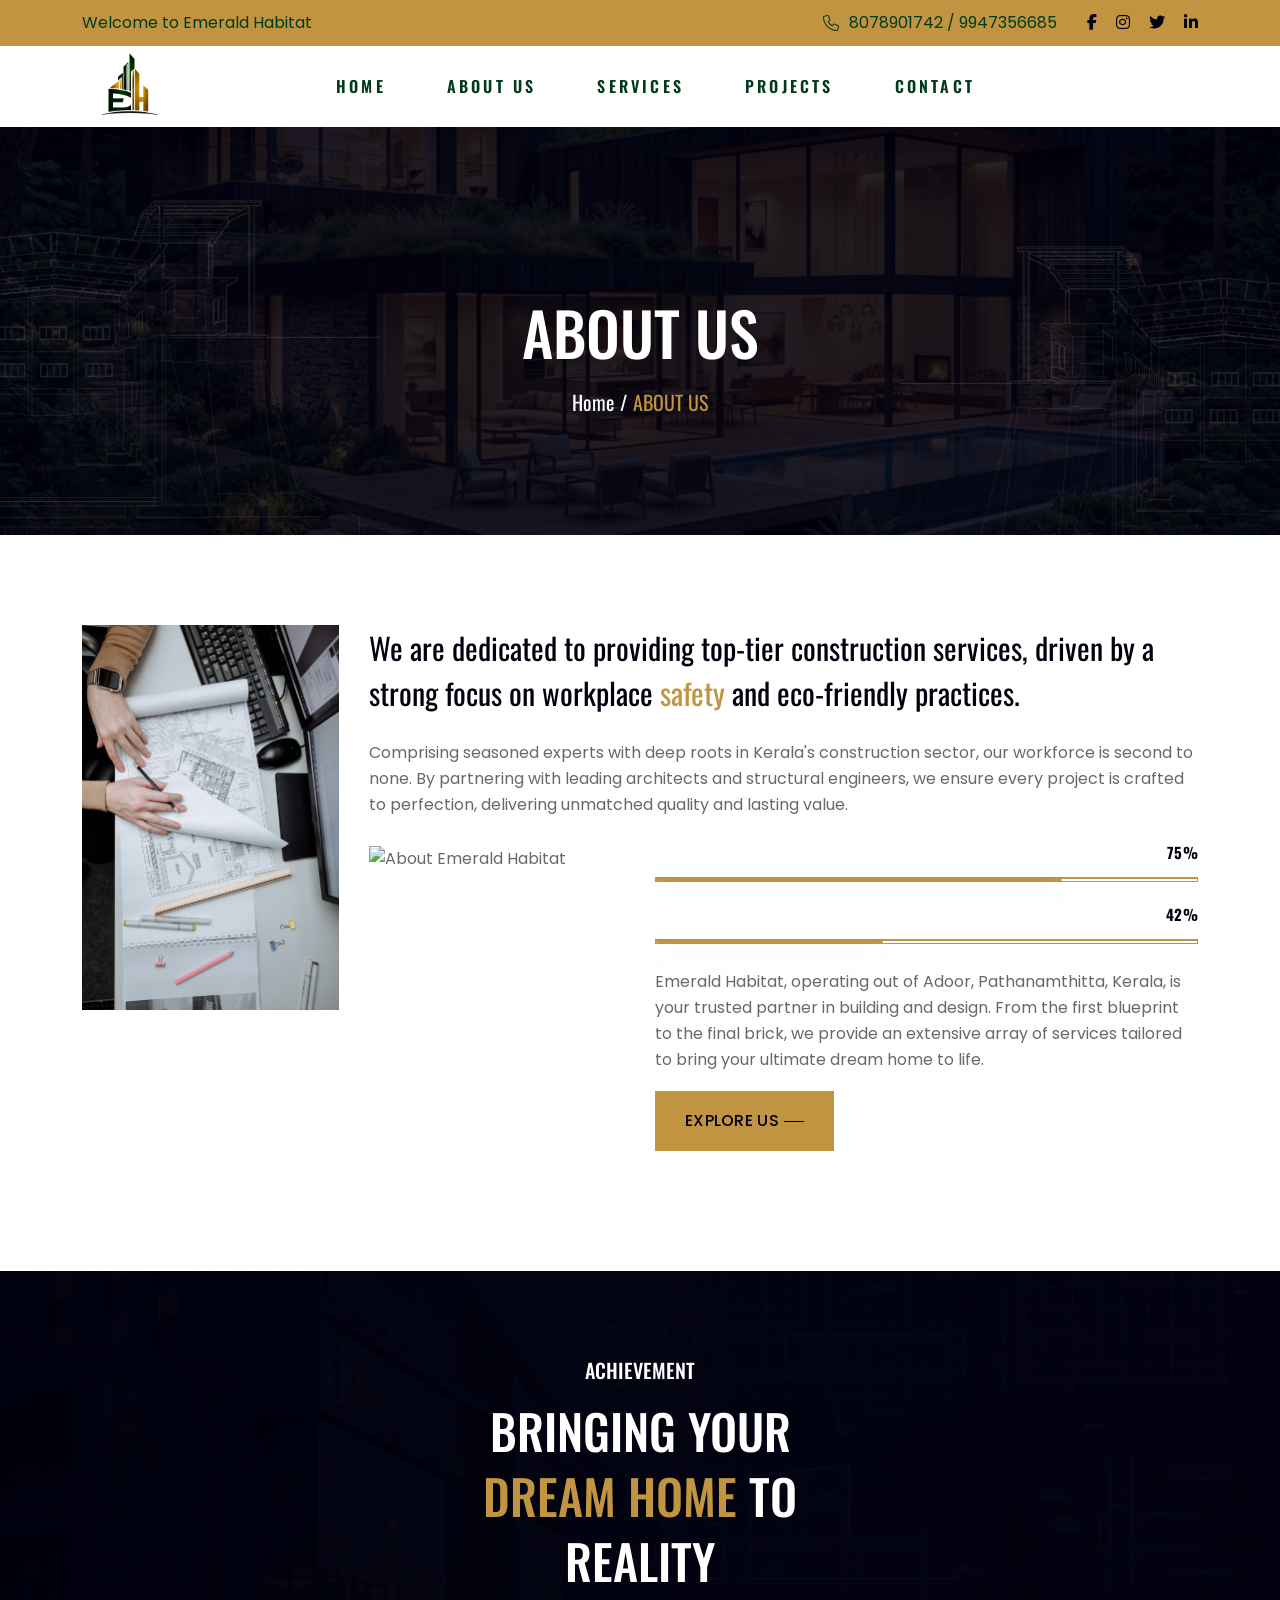
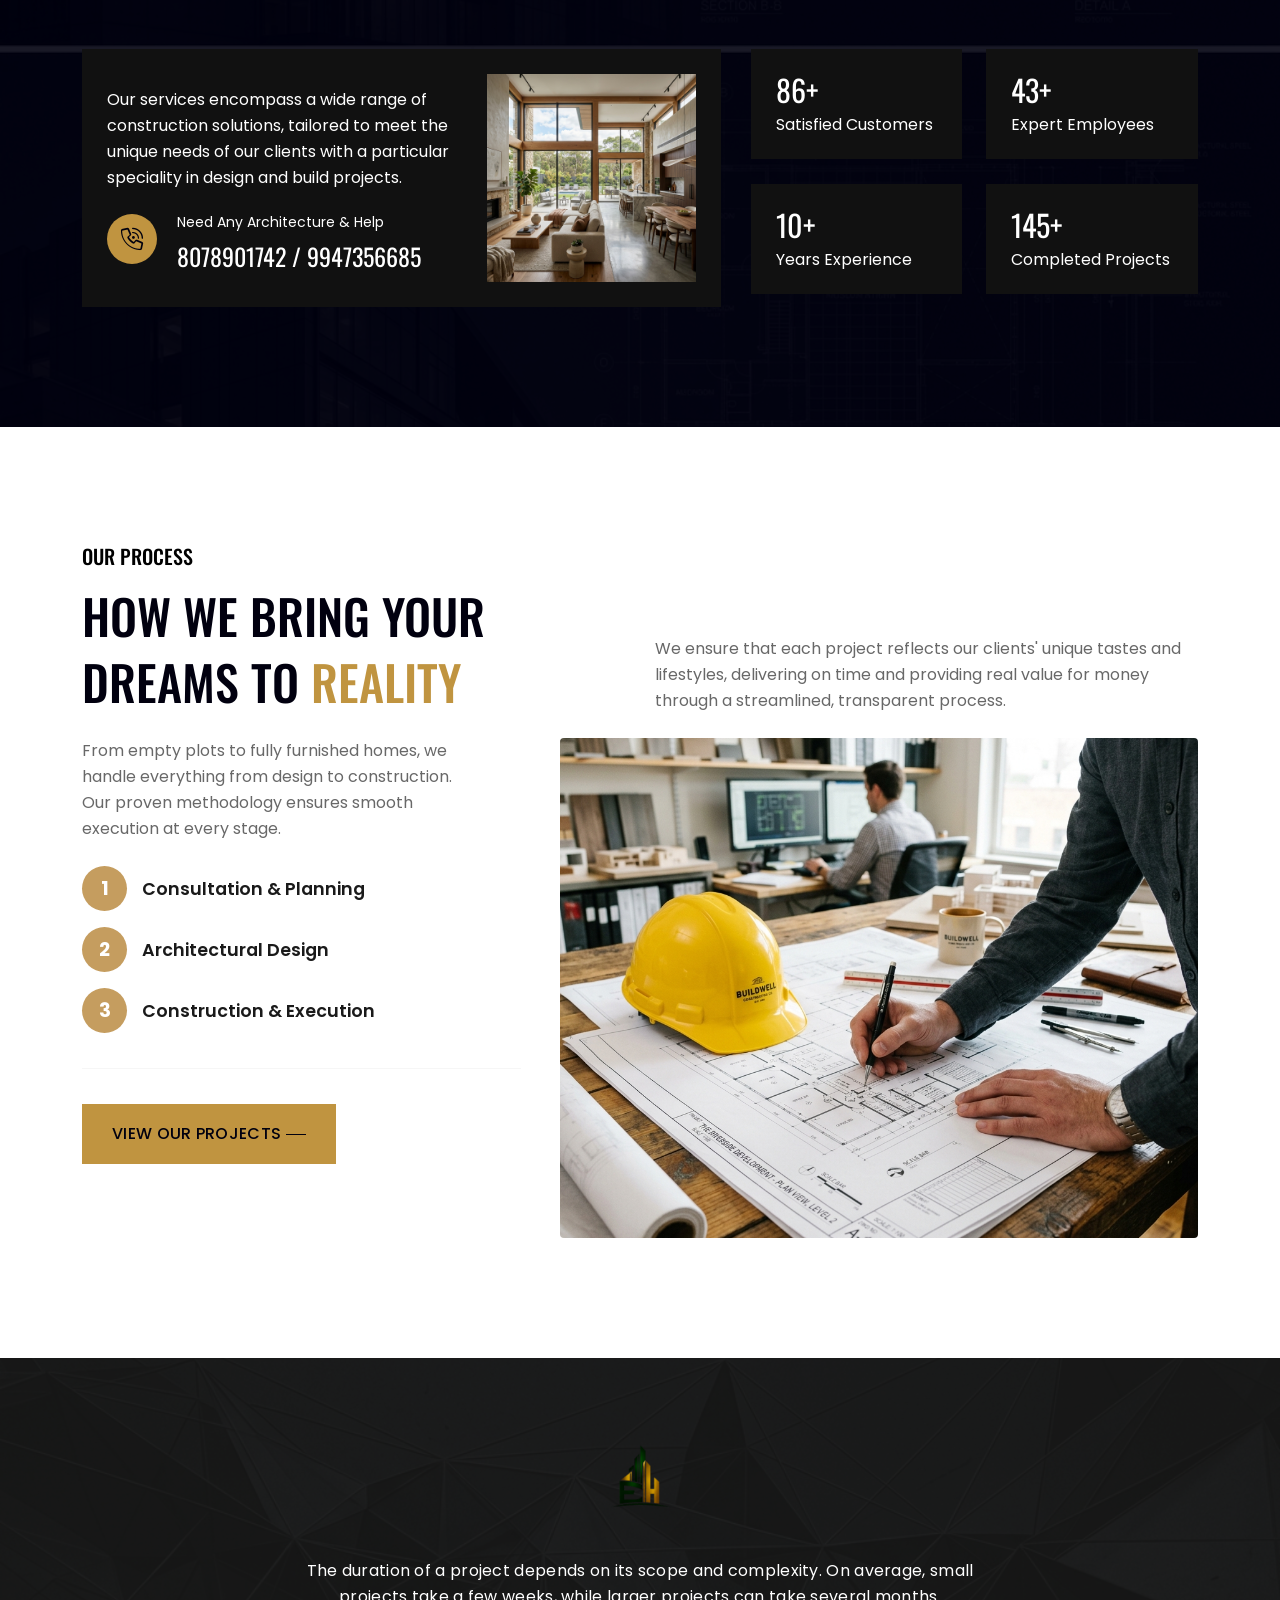
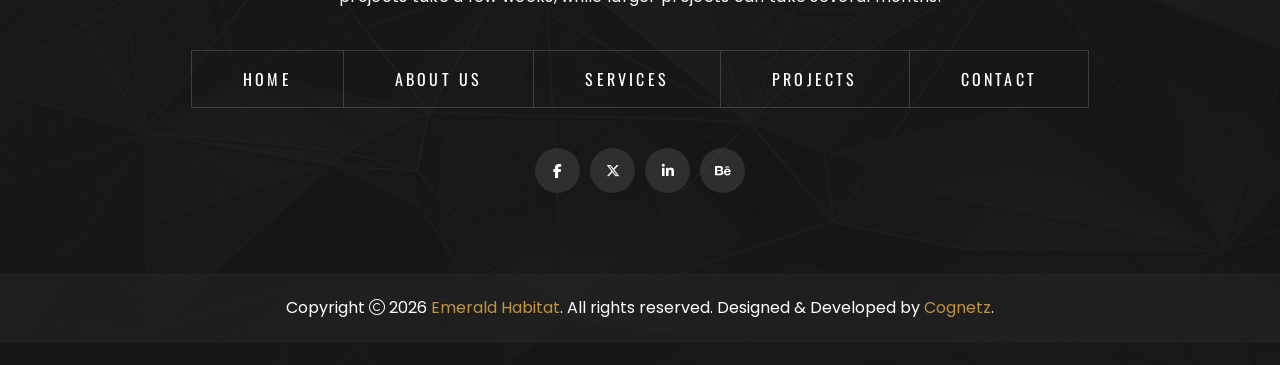
==== commit b7c8f2d6: "commit1" ====
--- a/about.html
+++ b/about.html
@@ -61,16 +61,16 @@
   <div class="vs-menu-wrapper">
     <div class="vs-menu-area text-center">
       <div class="mobile-logo">
-        <a href="index.html"><img src="assets/img/logo.png" alt="Emerald Habitat Logo" class="logo"></a>
+        <a href="index"><img src="assets/img/logo.png" alt="Emerald Habitat Logo" class="logo"></a>
         <button class="vs-menu-toggle"><i class="fal fa-times"></i></button>
       </div>
       <div class="vs-mobile-menu">
         <ul>
-                  <li><a href="index.html">Home</a></li>
-                  <li><a href="about.html" style="white-space: nowrap;">About Us</a></li>
-                  <li><a href="services.html">Services</a></li>
-                  <li><a href="project.html">Projects</a></li>
-                  <li><a href="contact.html">Contact</a></li>
+                  <li><a href="index">Home</a></li>
+                  <li><a href="about" style="white-space: nowrap;">About Us</a></li>
+                  <li><a href="services">Services</a></li>
+                  <li><a href="project">Projects</a></li>
+                  <li><a href="contact">Contact</a></li>
 </ul>
       </div>
     </div>
@@ -84,7 +84,7 @@
       <div class="widget  ">
         <div class="vs-widget-about">
           <div class="footer-logo">
-            <a href="index.html"><img src="assets/img/logo.png" alt="Emerald Habitat Logo" class="logo"></a>
+            <a href="index"><img src="assets/img/logo.png" alt="Emerald Habitat Logo" class="logo"></a>
           </div>
           <p>Consistently evisculate emerging cutting edge scenarios redefine future-proof
             e-markets
@@ -190,7 +190,7 @@
           <div class="row align-items-center">
             <div class="col-xl-3 col-lg-3">
               <div class="header-logo d-flex align-items-center justify-content-between">
-                <a href="index.html"><img src="assets/img/logo.png" alt="Emerald Habitat Logo" class="logo"></a>
+                <a href="index"><img src="assets/img/logo.png" alt="Emerald Habitat Logo" class="logo"></a>
                 <button class="vs-menu-toggle d-inline-block d-lg-none"><i class="fal fa-bars"></i></button>
               </div>
             </div>
@@ -198,11 +198,11 @@
               <!-- Main Menu Area -->
               <nav class="main-menu menu-style1 d-none d-lg-block">
                 <ul>
-                  <li><a href="index.html">Home</a></li>
-                  <li><a href="about.html" style="white-space: nowrap;">About Us</a></li>
-                  <li><a href="services.html">Services</a></li>
-                  <li><a href="project.html">Projects</a></li>
-                  <li><a href="contact.html">Contact</a></li>
+                  <li><a href="index">Home</a></li>
+                  <li><a href="about" style="white-space: nowrap;">About Us</a></li>
+                  <li><a href="services">Services</a></li>
+                  <li><a href="project">Projects</a></li>
+                  <li><a href="contact">Contact</a></li>
 </ul>
               </nav>
             </div>
@@ -230,7 +230,7 @@
               <h1 class="breadcumb-title">ABOUT US</h1>
               <div class="breadcumb-menu-wrap">
                 <ul class="breadcumb-menu">
-                  <li><a href="index.html">Home</a></li>
+                  <li><a href="index">Home</a></li>
                   <li>ABOUT US</li>
                 </ul>
               </div>
@@ -284,7 +284,7 @@
                       <p>
                         Emerald Habitat, operating out of Adoor, Pathanamthitta, Kerala, is your trusted partner in building and design. From the first blueprint to the final brick, we provide an extensive array of services tailored to bring your ultimate dream home to life.
                       </p>
-                      <a href="about.html" class="vs-btn" tabindex="0">Explore us<span></span></a>
+                      <a href="about" class="vs-btn" tabindex="0">Explore us<span></span></a>
                     </div>
                   </div>
                 </div>
@@ -425,7 +425,7 @@
                   </div>
                 </div>
                 <hr style="border-top: 1px solid #ddd; margin: 35px 0;">
-                <a href="project.html" class="vs-btn" tabindex="0">View our projects<span></span></a>
+                <a href="project" class="vs-btn" tabindex="0">View our projects<span></span></a>
               </div>
               <div class="col-lg-7 mb-30">
                 <div class="image-box">
@@ -455,11 +455,11 @@
                   take a few weeks, while larger projects can take several months.</p>
                 <div class="footer-menu wow animate__fadeInUp" data-wow-delay="0.8s">
                   <ul>
-                  <li><a href="index.html">Home</a></li>
-                  <li><a href="about.html" style="white-space: nowrap;">About Us</a></li>
-                  <li><a href="services.html">Services</a></li>
-                  <li><a href="project.html">Projects</a></li>
-                  <li><a href="contact.html">Contact</a></li>
+                  <li><a href="index">Home</a></li>
+                  <li><a href="about" style="white-space: nowrap;">About Us</a></li>
+                  <li><a href="services">Services</a></li>
+                  <li><a href="project">Projects</a></li>
+                  <li><a href="contact">Contact</a></li>
 </ul>
                 </div>
 
@@ -473,7 +473,7 @@
             </div>
           </div>
           <p class="footer-copyright wow animate__fadeInUp" data-wow-delay="1.4s">
-            Copyright <i class="fal fa-copyright"></i> 2026 <a href="index.html">Emerald Habitat</a>.
+            Copyright <i class="fal fa-copyright"></i> 2026 <a href="index">Emerald Habitat</a>.
             All rights reserved. Designed & Developed by <a href="https://cognetz.com/">Cognetz</a>.
           </p>
         </footer>
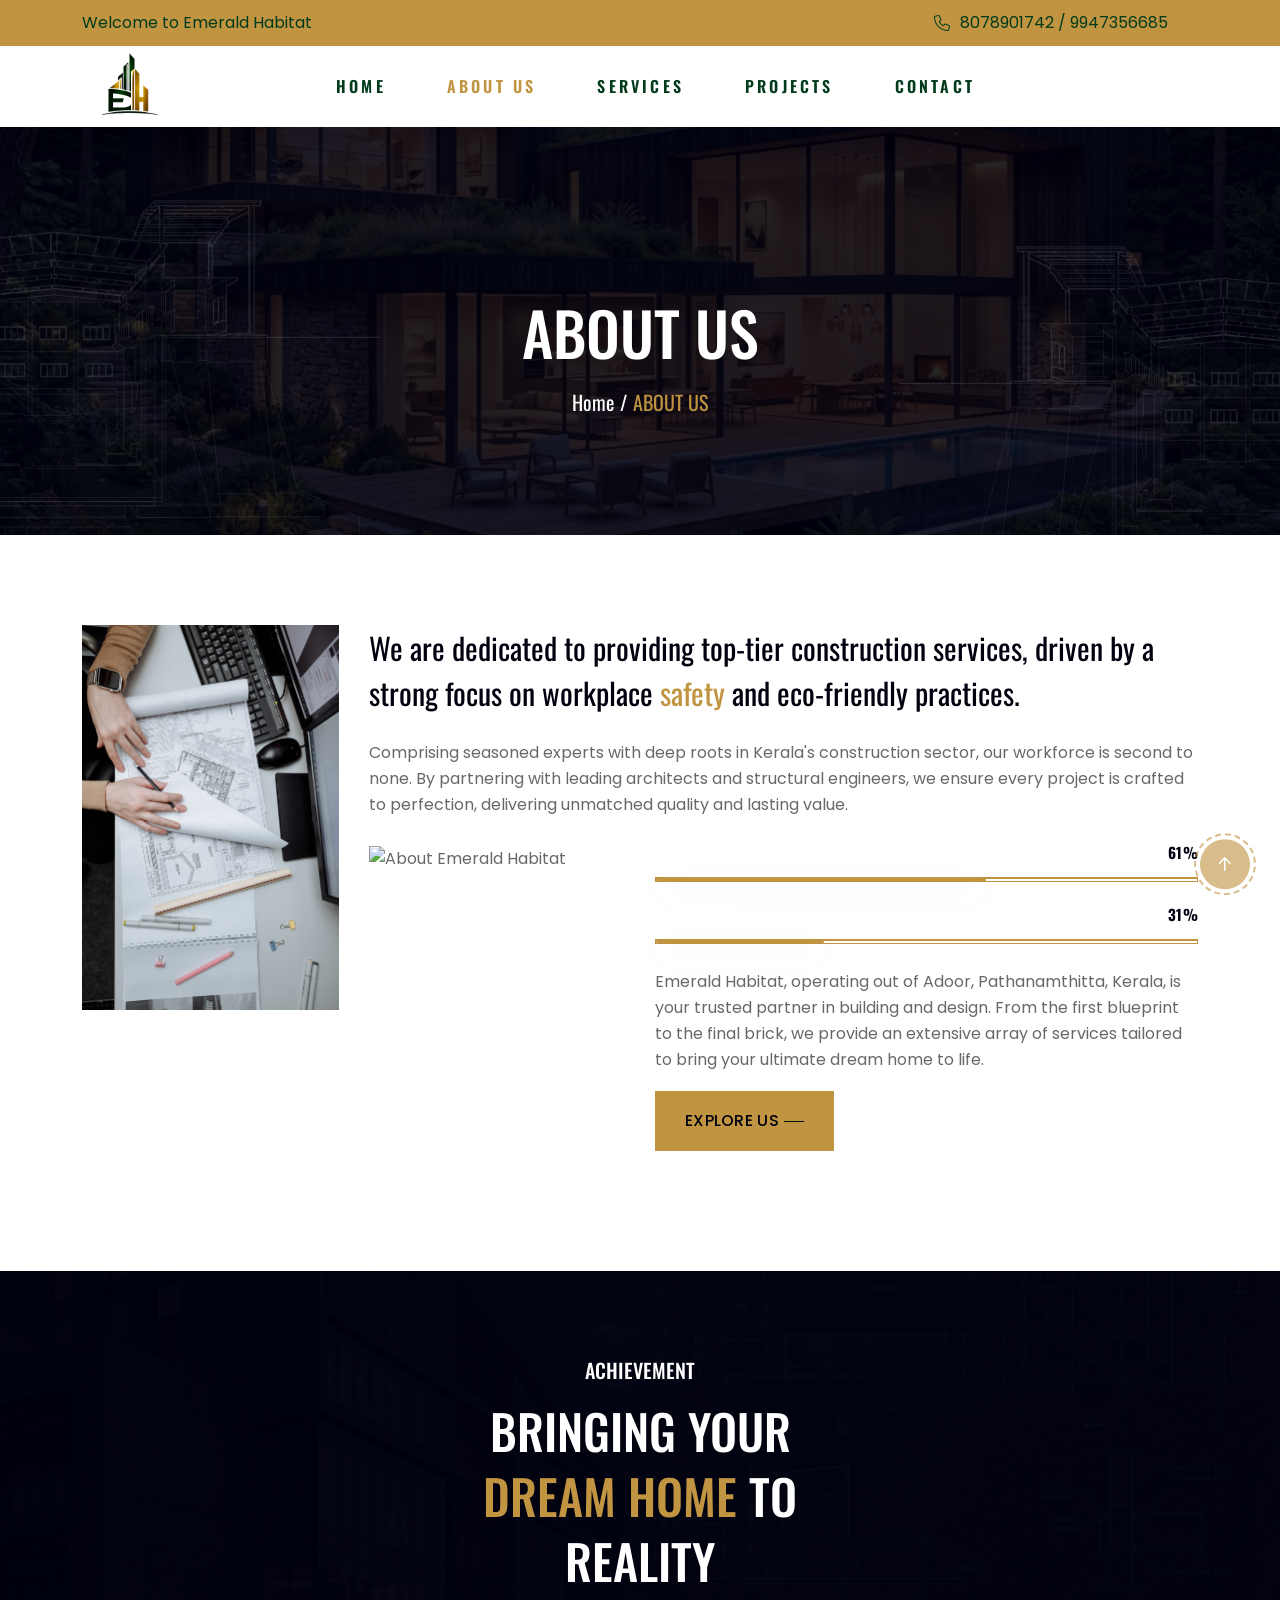
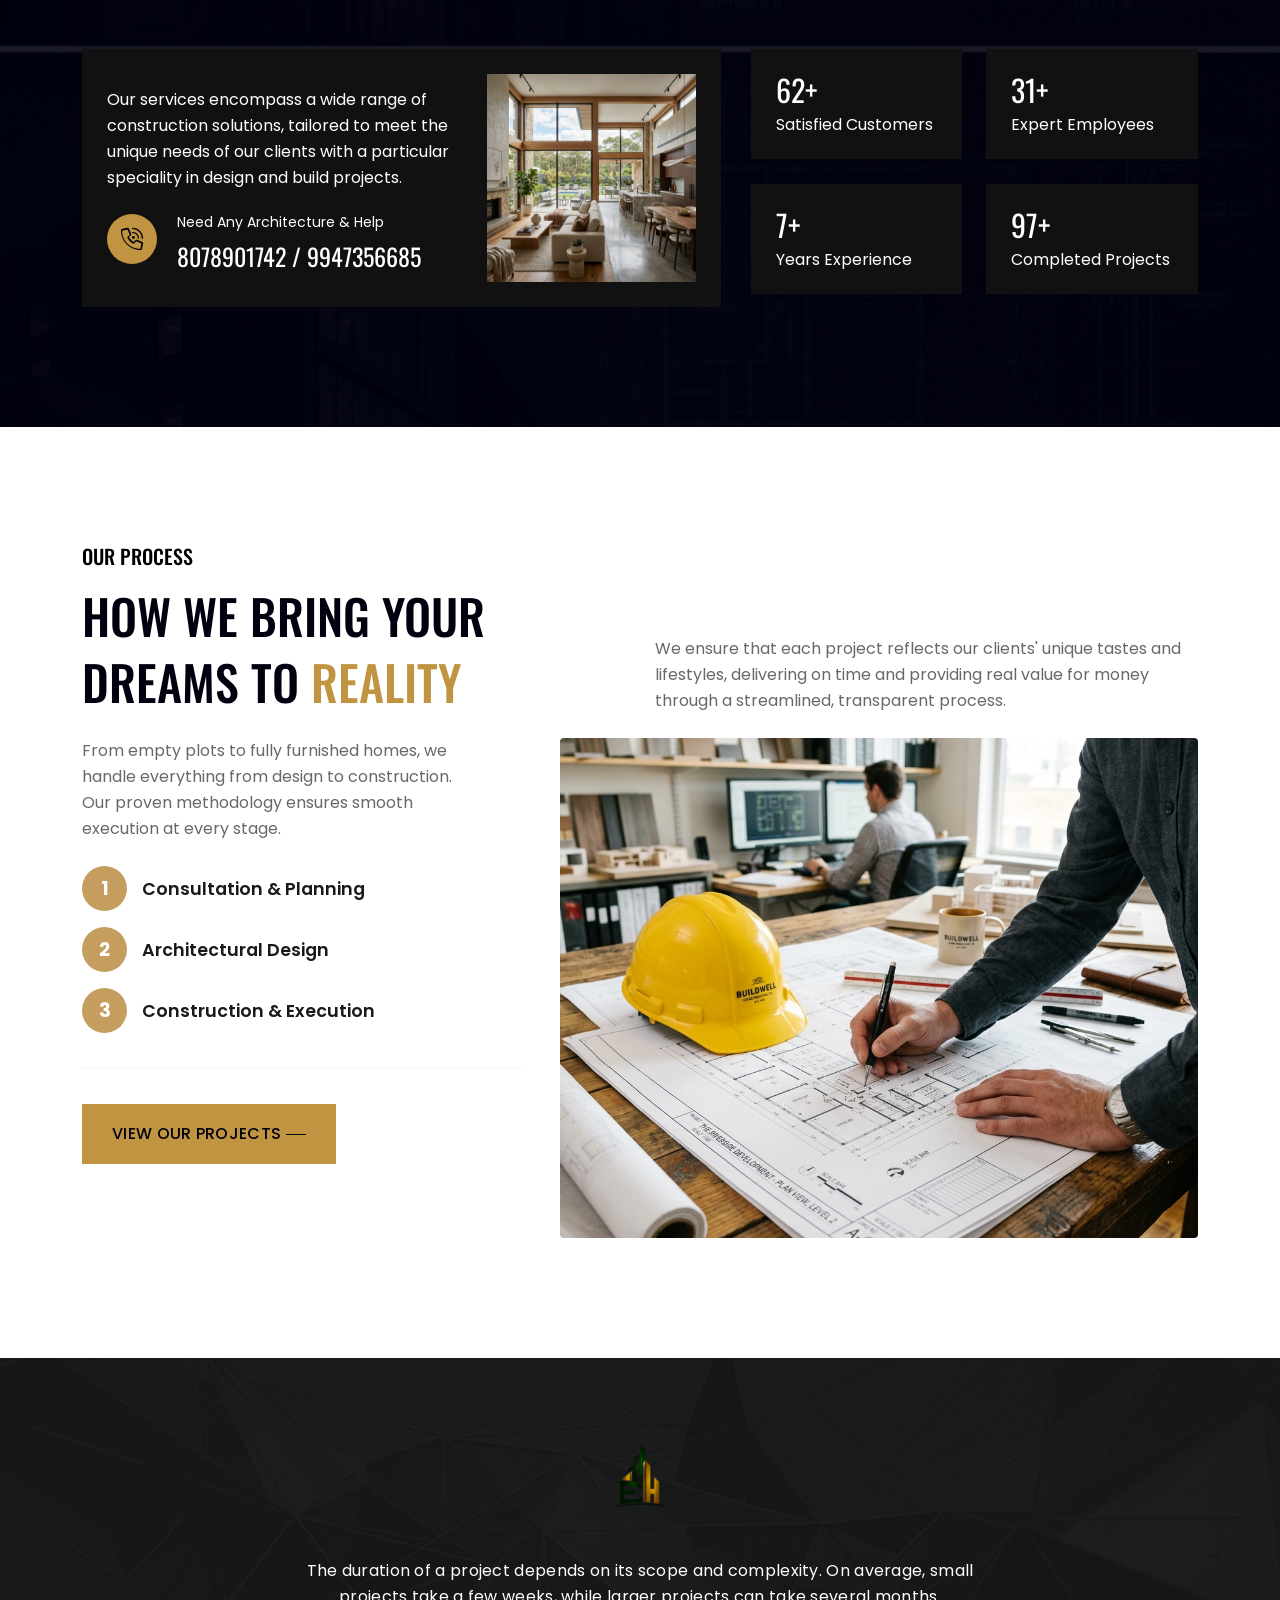
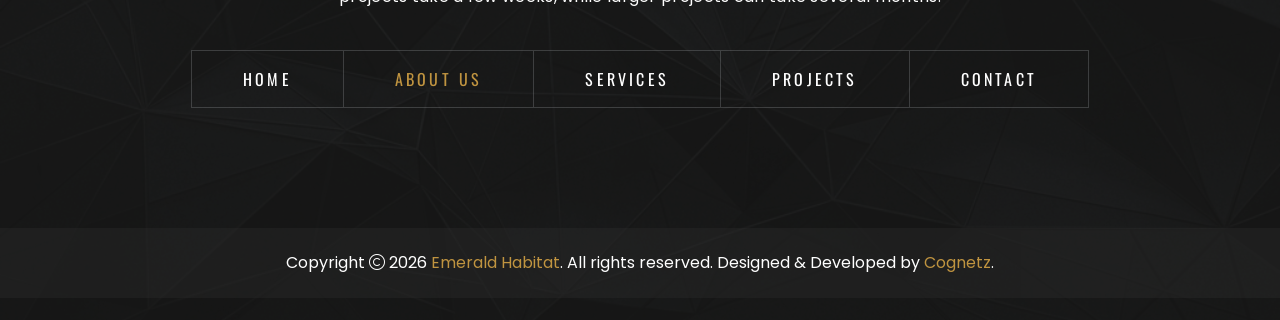
==== commit 46cc0e5c: "commit6" ====
--- a/about.html
+++ b/about.html
@@ -67,7 +67,7 @@
       <div class="vs-mobile-menu">
         <ul>
                   <li><a href="index">Home</a></li>
-                  <li><a href="about" style="white-space: nowrap;">About Us</a></li>
+                  <li class="active"><a href="about" style="white-space: nowrap;">About Us</a></li>
                   <li><a href="services">Services</a></li>
                   <li><a href="project">Projects</a></li>
                   <li><a href="contact">Contact</a></li>
@@ -89,13 +89,7 @@
           <p>Consistently evisculate emerging cutting edge scenarios redefine future-proof
             e-markets
             demand line</p>
-          <div class="footer-social">
-            <a href="#"><i class="fab fa-facebook-f"></i></a>
-            <a href="#"><i class="fab fa-twitter"></i></a>
-            <a href="#"><i class="fab fa-instagram"></i></a>
-            <a href="#"><i class="fab fa-behance"></i></a>
-            <a href="#"><i class="fab fa-youtube"></i></a>
-          </div>
+          
         </div>
       </div>
       <div class="widget">
@@ -165,20 +159,7 @@
             </a>
           </div>
           <div class="col-lg-auto col-auto">
-            <div class="header-social">
-              <a href="http://facebook.com" target="_blank">
-                <i class="fa-brands fa-facebook-f"></i>
-              </a>
-              <a href="http://instagram.com" target="_blank">
-                <i class="fa-brands fa-instagram"></i>
-              </a>
-              <a href="http://twitter.com" target="_blank">
-                <i class="fa-brands fa-twitter"></i>
-              </a>
-              <a href="http://linkedin.com" target="_blank">
-                <i class="fa-brands fa-linkedin-in"></i>
-              </a>
-            </div>
+            
           </div>
         </div>
       </div>
@@ -199,7 +180,7 @@
               <nav class="main-menu menu-style1 d-none d-lg-block">
                 <ul>
                   <li><a href="index">Home</a></li>
-                  <li><a href="about" style="white-space: nowrap;">About Us</a></li>
+                  <li class="active"><a href="about" style="white-space: nowrap;">About Us</a></li>
                   <li><a href="services">Services</a></li>
                   <li><a href="project">Projects</a></li>
                   <li><a href="contact">Contact</a></li>
@@ -456,19 +437,14 @@
                 <div class="footer-menu wow animate__fadeInUp" data-wow-delay="0.8s">
                   <ul>
                   <li><a href="index">Home</a></li>
-                  <li><a href="about" style="white-space: nowrap;">About Us</a></li>
+                  <li class="active"><a href="about" style="white-space: nowrap;">About Us</a></li>
                   <li><a href="services">Services</a></li>
                   <li><a href="project">Projects</a></li>
                   <li><a href="contact">Contact</a></li>
 </ul>
                 </div>
 
-                <div class="social-style wow animate__fadeInUp" data-wow-delay="1.2s">
-                  <a href="https://www.facebook.com/"><i class="fa-brands fa-facebook-f"></i></a>
-                  <a href="https://www.twitter.com/"><i class="fa-brands fa-x-twitter"></i></a>
-                  <a href="https://www.linkedin.com/"><i class="fa-brands fa-linkedin-in"></i></a>
-                  <a href="https://www.behance.com/"><i class="fa-brands fa-behance"></i></a>
-                </div>
+                
               </div>
             </div>
           </div>
--- a/assets/css/style.css
+++ b/assets/css/style.css
@@ -10244,3 +10244,6 @@
 }
 
 /*# sourceMappingURL=style.css.map */
+
+.main-menu > ul > li.active > a, .main-menu ul li.active > a, .footer-menu ul li.active > a, .mobile-menu ul li.active > a { color: var(--theme-color) !important; }
+
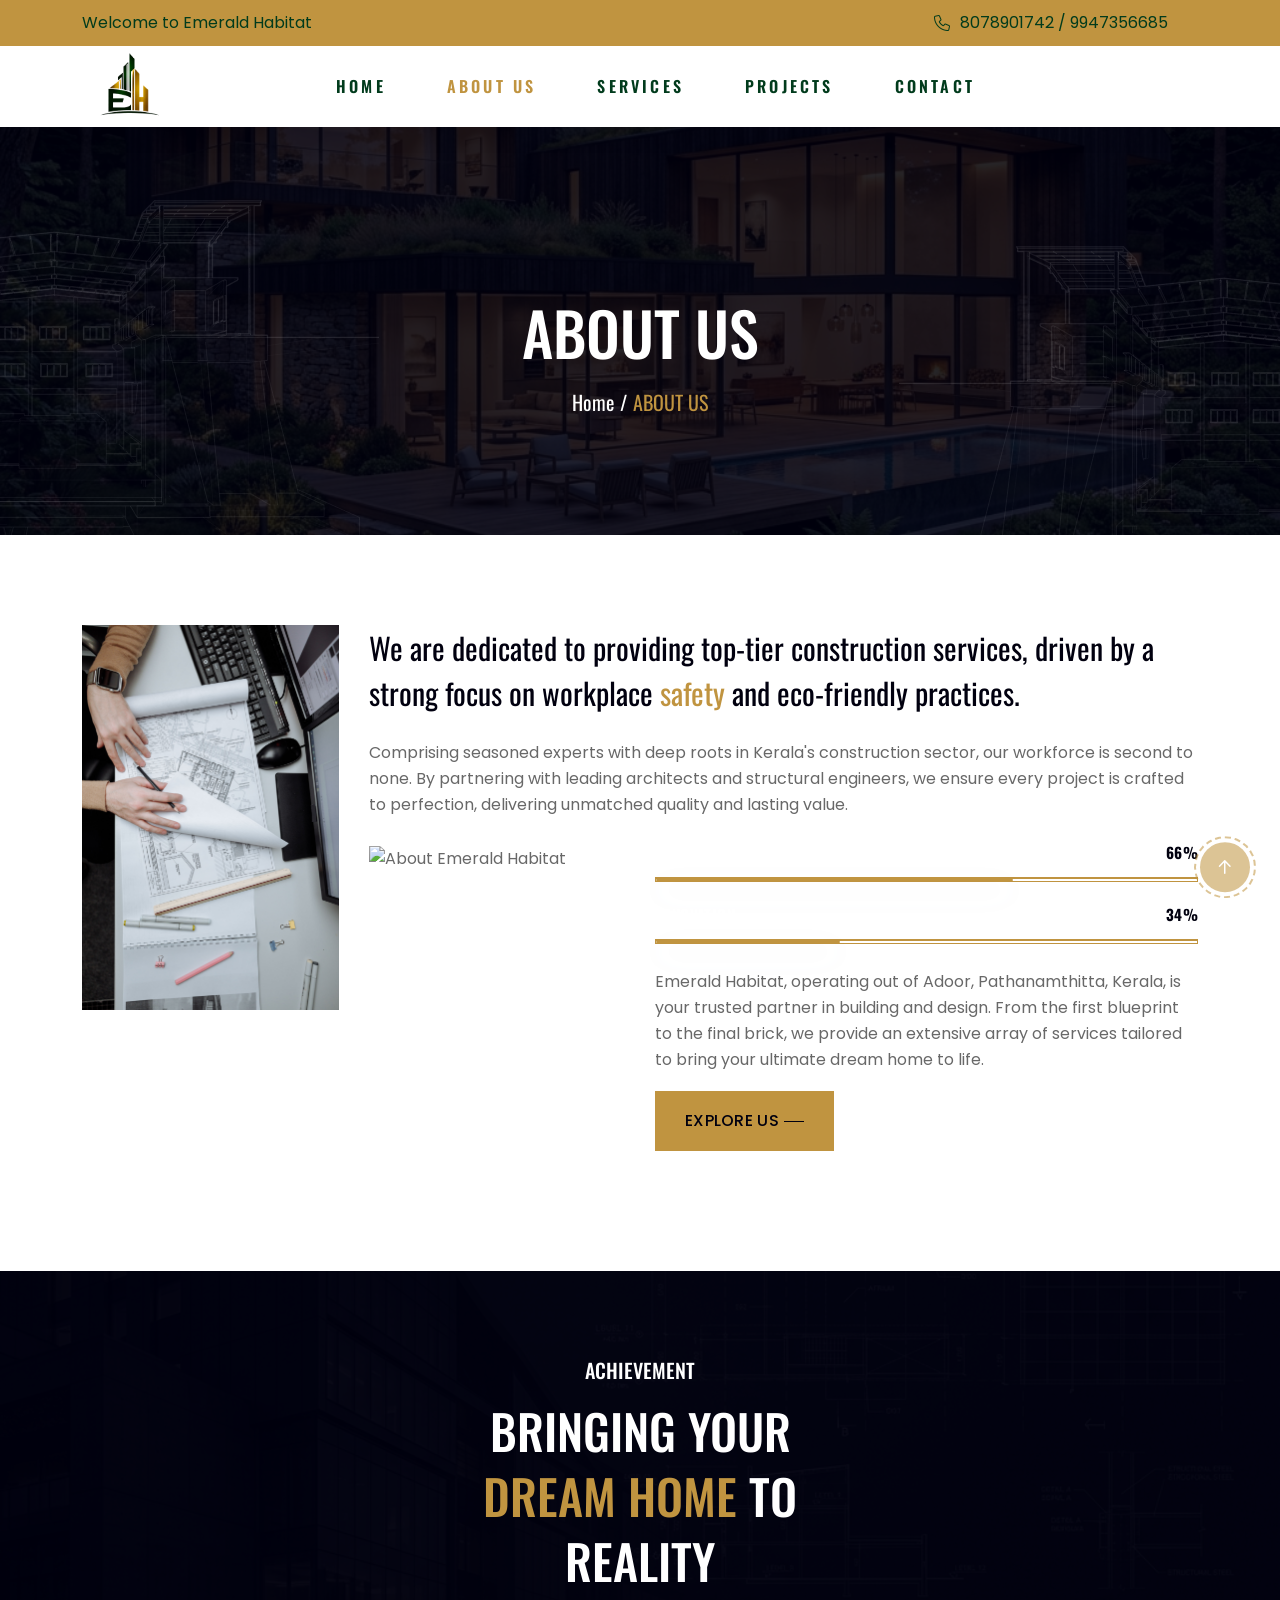
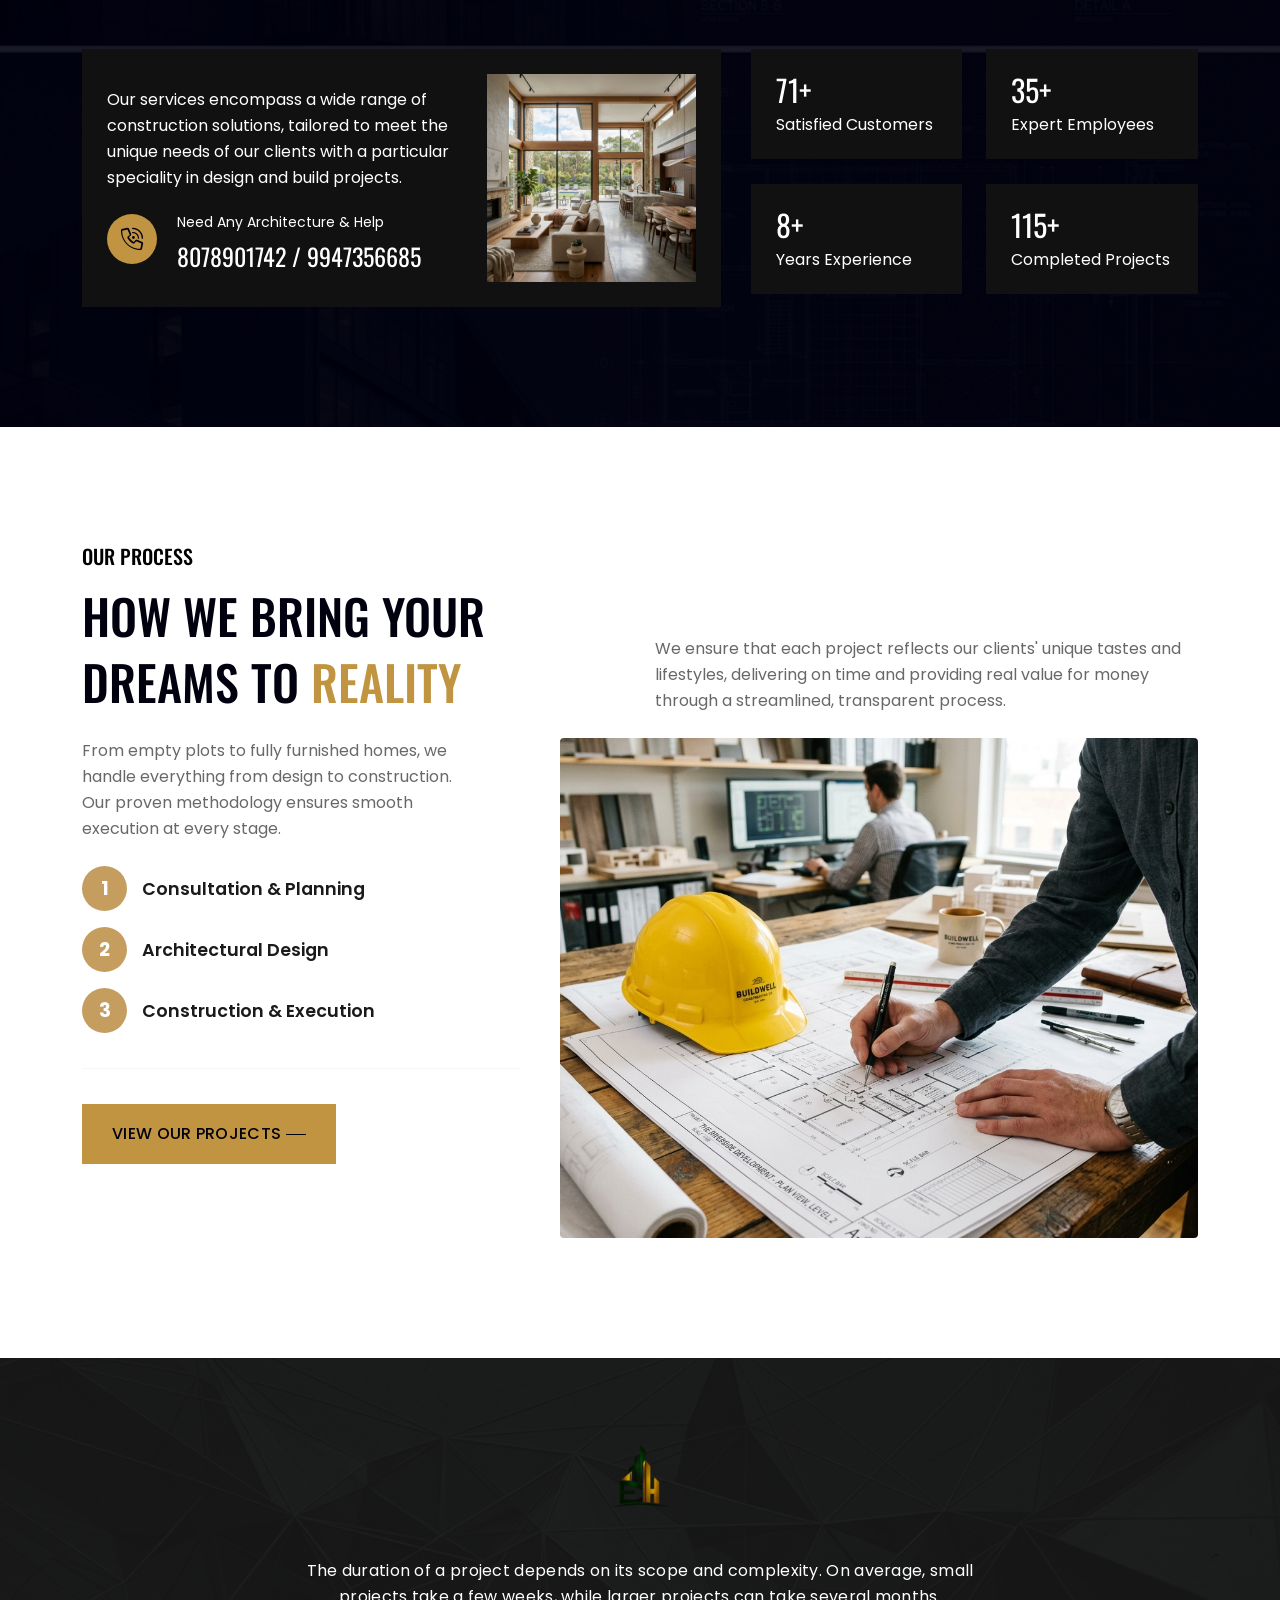
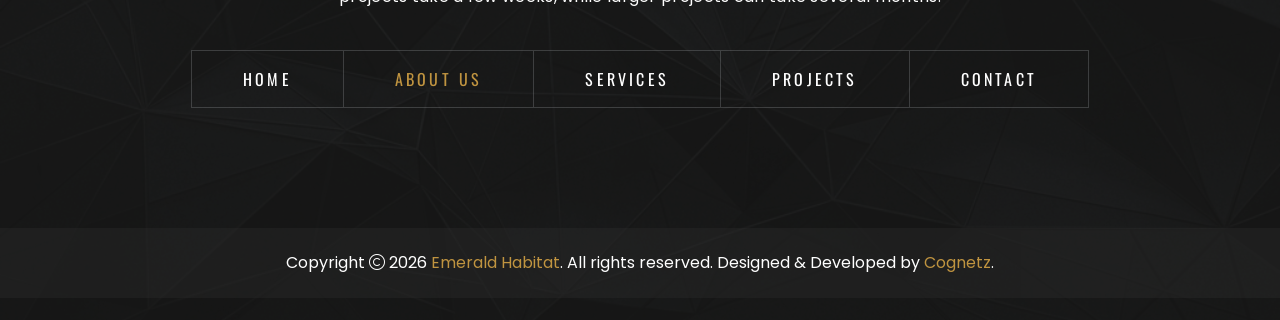
==== commit 7ae03e0c: "commit8" ====
--- a/about.html
+++ b/about.html
@@ -51,7 +51,7 @@
   <div class="preloader">
     <button class="vs-btn preloaderCls">Cancel Preloader </button>
     <div class="preloader-inner">
-      <img src="assets/img/logo.png" alt="Emerald Habitat Logo">
+      <img loading="lazy" decoding="async" src="assets/img/logo.png" alt="Emerald Habitat Logo">
       <span class="loader"></span>
     </div>
   </div>
@@ -61,7 +61,7 @@
   <div class="vs-menu-wrapper">
     <div class="vs-menu-area text-center">
       <div class="mobile-logo">
-        <a href="index"><img src="assets/img/logo.png" alt="Emerald Habitat Logo" class="logo"></a>
+        <a href="index"><img loading="lazy" decoding="async" src="assets/img/logo.png" alt="Emerald Habitat Logo" class="logo"></a>
         <button class="vs-menu-toggle"><i class="fal fa-times"></i></button>
       </div>
       <div class="vs-mobile-menu">
@@ -84,7 +84,7 @@
       <div class="widget  ">
         <div class="vs-widget-about">
           <div class="footer-logo">
-            <a href="index"><img src="assets/img/logo.png" alt="Emerald Habitat Logo" class="logo"></a>
+            <a href="index"><img loading="lazy" decoding="async" src="assets/img/logo.png" alt="Emerald Habitat Logo" class="logo"></a>
           </div>
           <p>Consistently evisculate emerging cutting edge scenarios redefine future-proof
             e-markets
@@ -96,32 +96,32 @@
         <h4 class="widget_title">Gallery Posts</h4>
         <div class="sidebar-gallery">
           <div class="gallery-thumb">
-            <img src="assets/img/widget/gal-1-1.jpg" alt="Emerald Habitat Gallery Image" class="w-100">
+            <img loading="lazy" decoding="async" src="assets/img/widget/gal-1-1.jpg" alt="Emerald Habitat Gallery Image" class="w-100">
             <a href="assets/img/widget/gal-1-1.jpg" class="popup-image gal-btn"><i
 								class="fal fa-plus"></i></a>
           </div>
           <div class="gallery-thumb">
-            <img src="assets/img/widget/gal-1-2.jpg" alt="Emerald Habitat Gallery Image" class="w-100">
+            <img loading="lazy" decoding="async" src="assets/img/widget/gal-1-2.jpg" alt="Emerald Habitat Gallery Image" class="w-100">
             <a href="assets/img/widget/gal-1-2.jpg" class="popup-image gal-btn"><i
 								class="fal fa-plus"></i></a>
           </div>
           <div class="gallery-thumb">
-            <img src="assets/img/widget/gal-1-3.jpg" alt="Emerald Habitat Gallery Image" class="w-100">
+            <img loading="lazy" decoding="async" src="assets/img/widget/gal-1-3.jpg" alt="Emerald Habitat Gallery Image" class="w-100">
             <a href="assets/img/widget/gal-1-3.jpg" class="popup-image gal-btn"><i
 								class="fal fa-plus"></i></a>
           </div>
           <div class="gallery-thumb">
-            <img src="assets/img/widget/gal-1-4.jpg" alt="Emerald Habitat Gallery Image" class="w-100">
+            <img loading="lazy" decoding="async" src="assets/img/widget/gal-1-4.jpg" alt="Emerald Habitat Gallery Image" class="w-100">
             <a href="assets/img/widget/gal-1-4.jpg" class="popup-image gal-btn"><i
 								class="fal fa-plus"></i></a>
           </div>
           <div class="gallery-thumb">
-            <img src="assets/img/widget/gal-1-5.jpg" alt="Emerald Habitat Gallery Image" class="w-100">
+            <img loading="lazy" decoding="async" src="assets/img/widget/gal-1-5.jpg" alt="Emerald Habitat Gallery Image" class="w-100">
             <a href="assets/img/widget/gal-1-5.jpg" class="popup-image gal-btn"><i
 								class="fal fa-plus"></i></a>
           </div>
           <div class="gallery-thumb">
-            <img src="assets/img/widget/gal-1-6.jpg" alt="Emerald Habitat Gallery Image" class="w-100">
+            <img loading="lazy" decoding="async" src="assets/img/widget/gal-1-6.jpg" alt="Emerald Habitat Gallery Image" class="w-100">
             <a href="assets/img/widget/gal-1-6.jpg" class="popup-image gal-btn"><i
 								class="fal fa-plus"></i></a>
           </div>
@@ -171,7 +171,7 @@
           <div class="row align-items-center">
             <div class="col-xl-3 col-lg-3">
               <div class="header-logo d-flex align-items-center justify-content-between">
-                <a href="index"><img src="assets/img/logo.png" alt="Emerald Habitat Logo" class="logo"></a>
+                <a href="index"><img loading="lazy" decoding="async" src="assets/img/logo.png" alt="Emerald Habitat Logo" class="logo"></a>
                 <button class="vs-menu-toggle d-inline-block d-lg-none"><i class="fal fa-bars"></i></button>
               </div>
             </div>
@@ -204,8 +204,8 @@
 ============================== -->
         <div class="breadcumb-wrapper" data-bg-src="assets/img/banner/hero_bg.png">
           <div class="overlay"></div>
-          <img src="assets/img/svg/breadcumb-shape-1-1.svg" alt="breadcumb" class="breadcumb-shape">
-          <img src="assets/img/svg/breadcumb-shape-1-2.svg" alt="breadcumb" class="breadcumb-shape end-0">
+          <img loading="lazy" decoding="async" src="assets/img/svg/breadcumb-shape-1-1.svg" alt="breadcumb" class="breadcumb-shape">
+          <img loading="lazy" decoding="async" src="assets/img/svg/breadcumb-shape-1-2.svg" alt="breadcumb" class="breadcumb-shape end-0">
           <div class="container z-index-common">
             <div class="breadcumb-content">
               <h1 class="breadcumb-title">ABOUT US</h1>
@@ -226,7 +226,7 @@
             <div class="row">
               <div class="col-lg-3">
                 <div class="vs-about__img1">
-                  <img src="assets/img/home/home1.jpg" alt="About Emerald Habitat">
+                  <img loading="lazy" decoding="async" src="assets/img/home/home1.jpg" alt="About Emerald Habitat">
                 </div>
               </div>
               <div class="col-lg-9">
@@ -240,7 +240,7 @@
                   <div class="row">
                     <div class="col-lg-4">
                       <div class="vs-about__img2">
-                        <img src="assets/img/home/home2.jpg" alt="About Emerald Habitat">
+                        <img loading="lazy" decoding="async" src="assets/img/home/home2.jpg" alt="About Emerald Habitat">
                       </div>
                     </div>
                     <div class="col-lg-8">
@@ -310,7 +310,7 @@
                     </div>
                   </div>
                   <div class="ach-img">
-                    <img src="assets/img/ach/ach_bg.png" alt="ach">
+                    <img loading="lazy" decoding="async" src="assets/img/ach/ach_bg.png" alt="ach">
                   </div>
                 </div>
               </div>
@@ -410,7 +410,7 @@
               </div>
               <div class="col-lg-7 mb-30">
                 <div class="image-box">
-                  <img src="assets/img/project/our_process.png" alt="Working Process" class="w-100 rounded" style="object-fit: cover; height: 500px; border-radius: 10px;">
+                  <img loading="lazy" decoding="async" src="assets/img/project/our_process.png" alt="Working Process" class="w-100 rounded" style="object-fit: cover; height: 500px; border-radius: 10px;">
                 </div>
               </div>
             </div>
@@ -428,7 +428,7 @@
             <div class="container">
               <div class="text-center">
                 <div class="footer-logo wow animate__fadeInUp" data-wow-delay="0.4s">
-                  <img src="assets/img/logo.png" alt="Emerald Habitat Footer Logo">
+                  <img loading="lazy" decoding="async" src="assets/img/logo.png" alt="Emerald Habitat Footer Logo">
                 </div>
                 <p class="footer-text wow animate__fadeInUp" data-wow-delay="0.6s">The duration of a project depends on
                   its scope and complexity. On average, small
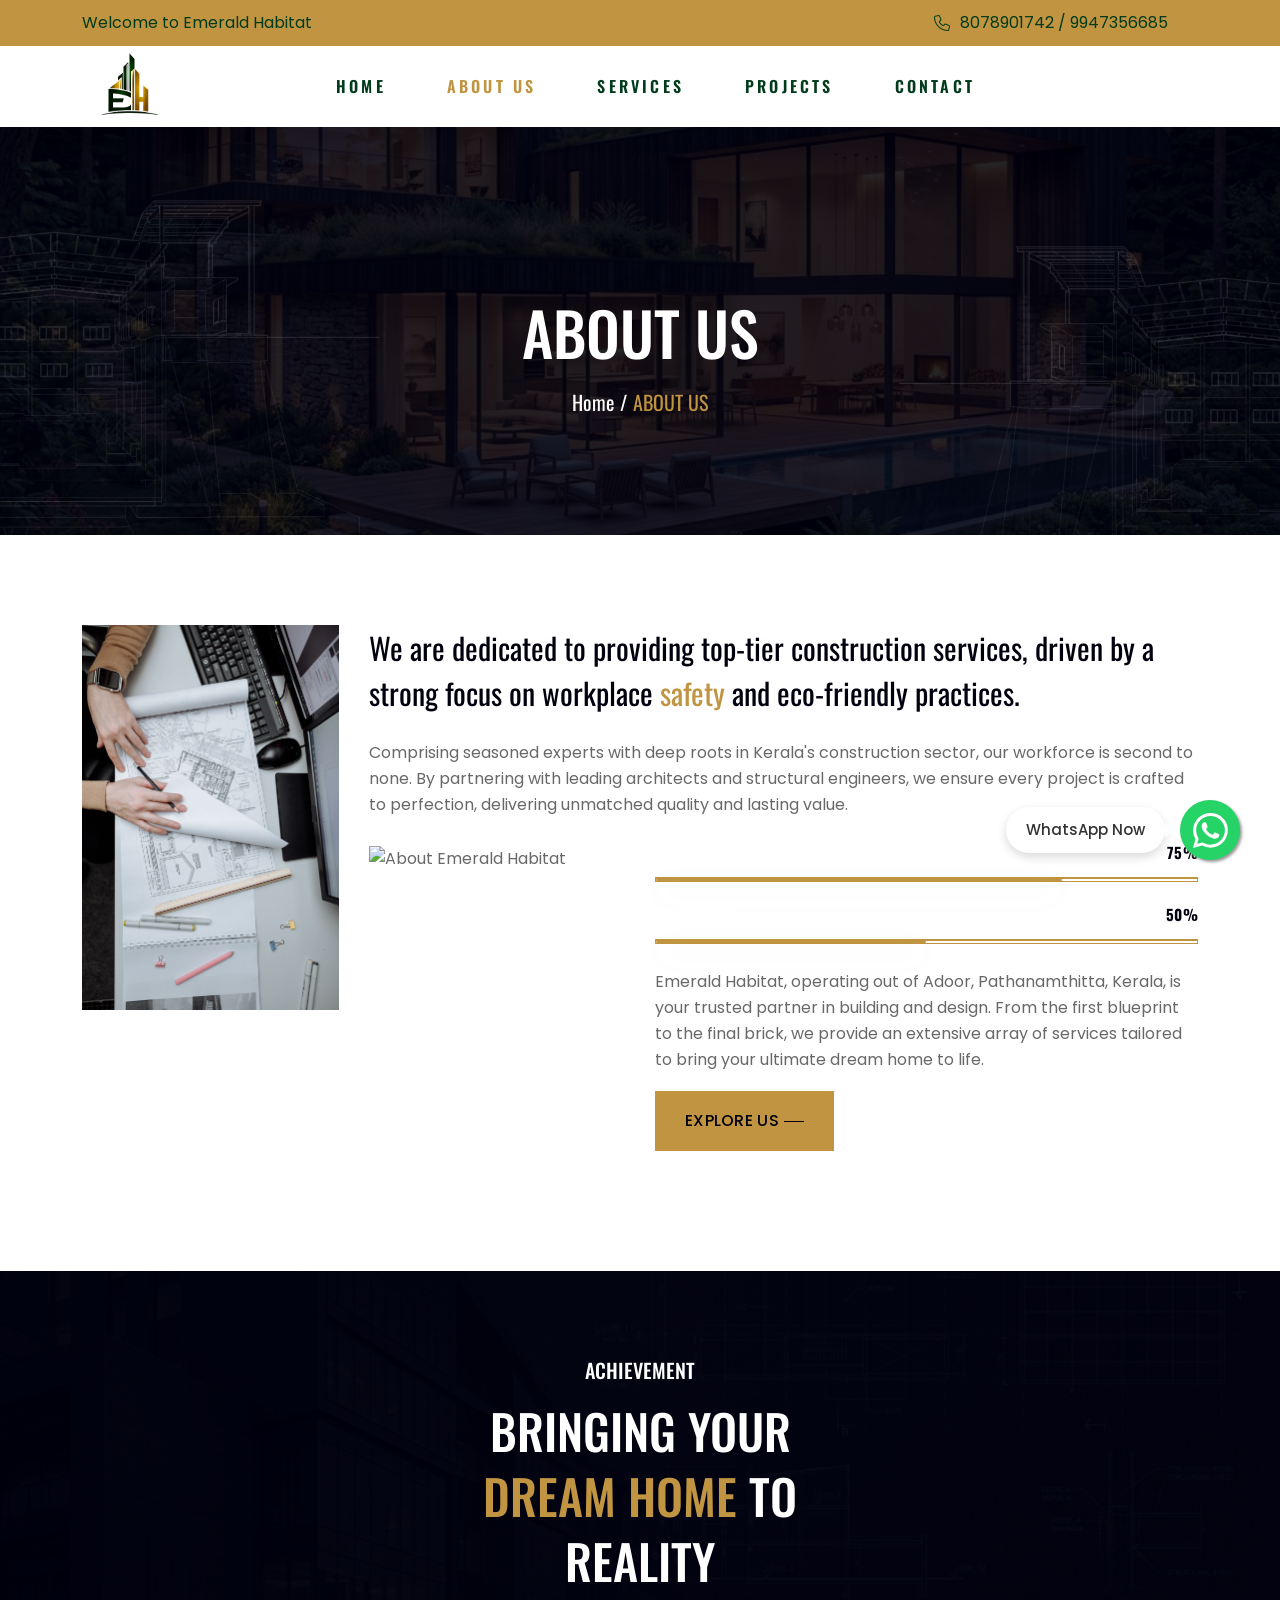
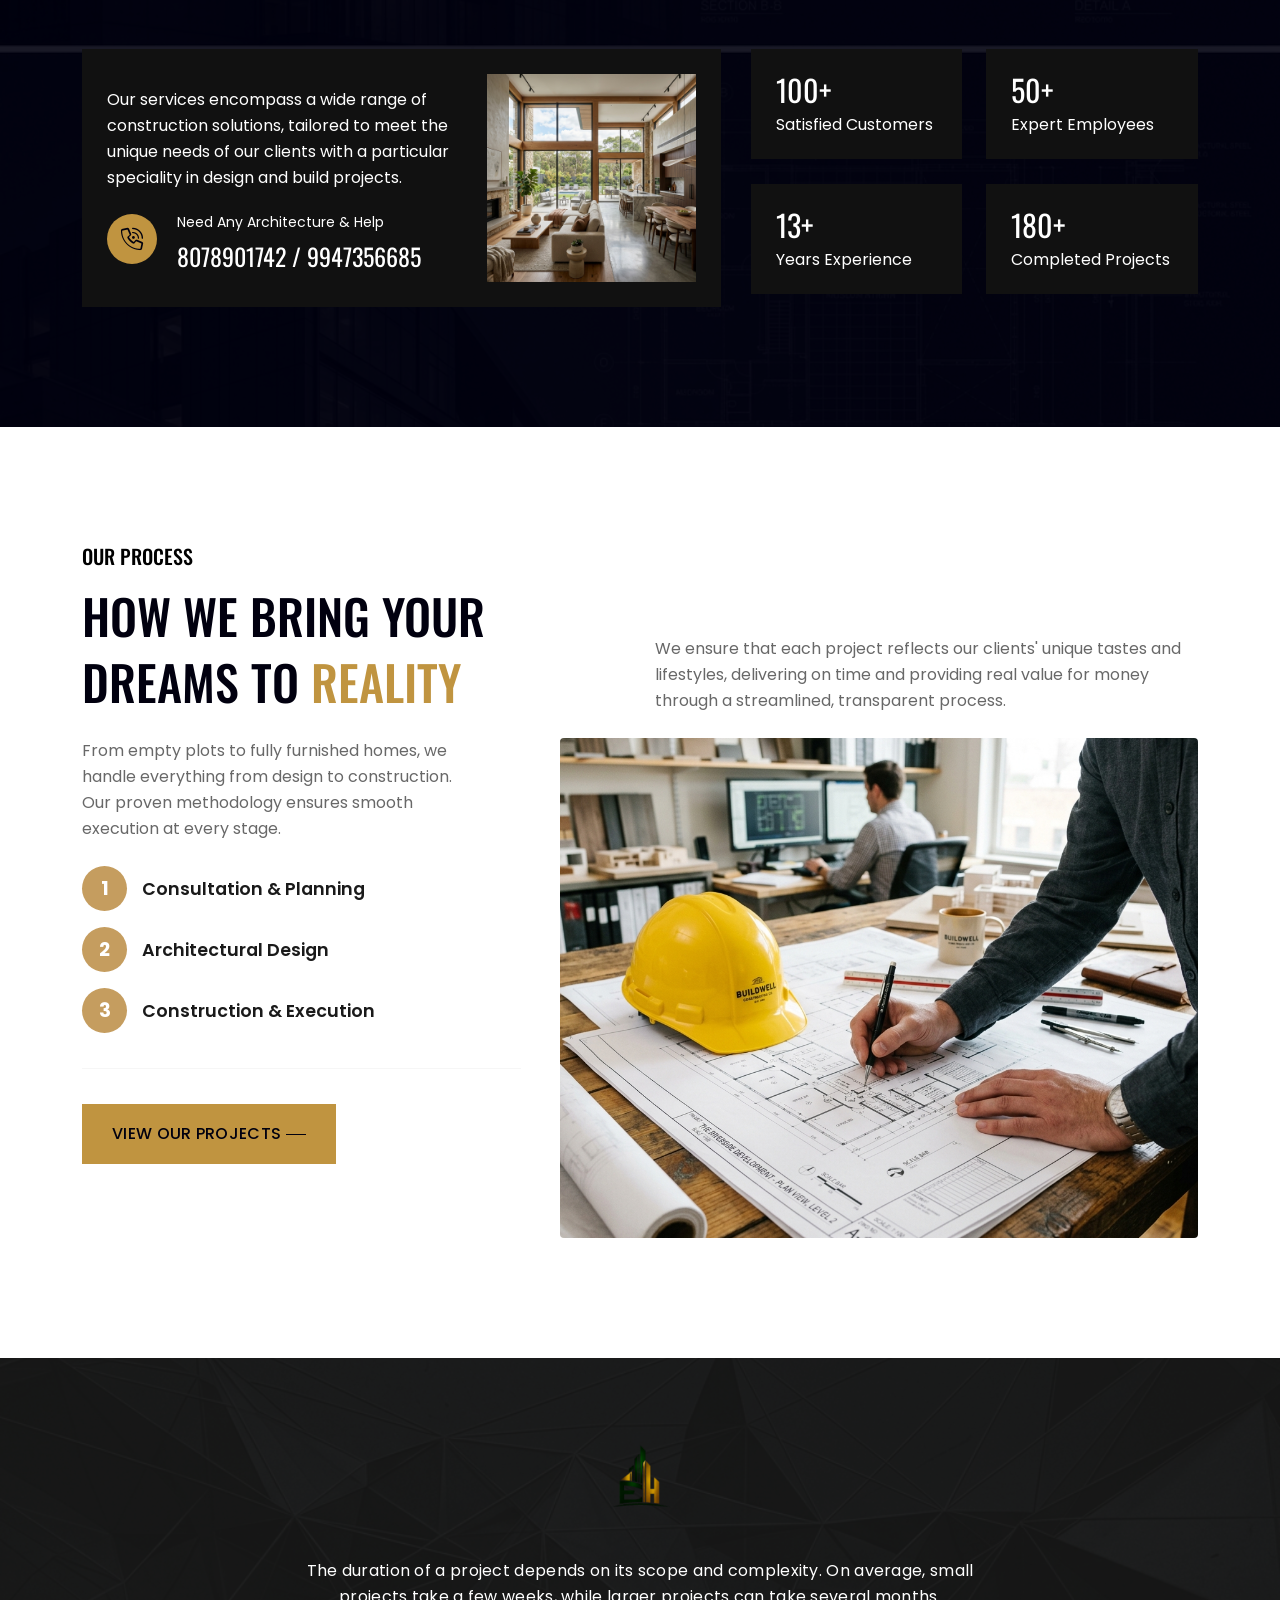
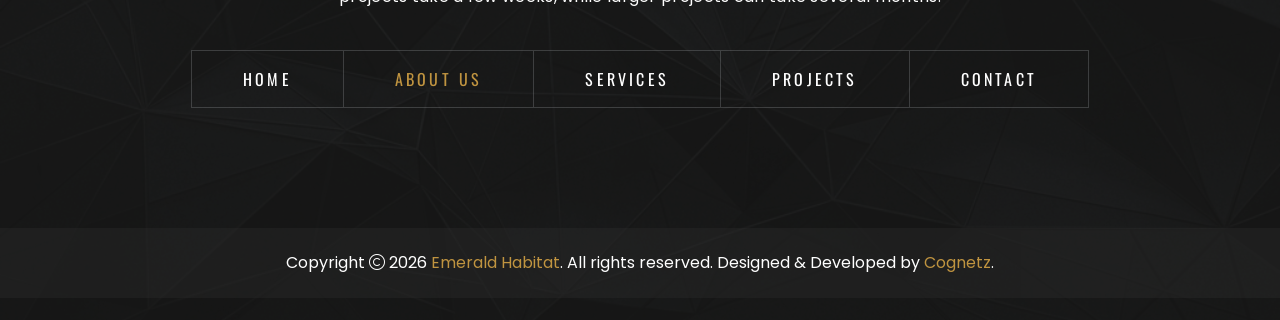
==== commit ffb72a7c: "commit8" ====
--- a/about.html
+++ b/about.html
@@ -487,6 +487,71 @@
   <script src="assets/js/beforeafter.js"></script>
   <!-- Main Js File -->
   <script src="assets/js/main.js"></script>
+
+  <!-- Floating WhatsApp Icon -->
+  <div class="whatsapp-container">
+    <div class="whatsapp-text">WhatsApp Now</div>
+    <a href="https://wa.me/" class="floating-whatsapp" target="_blank" rel="noopener noreferrer">
+      <svg xmlns="http://www.w3.org/2000/svg" width="35" height="35" fill="currentColor" viewBox="0 0 16 16">
+        <path d="M13.601 2.326A7.854 7.854 0 0 0 7.994 0C3.627 0 .068 3.558.064 7.926c-.003 1.396.366 2.76 1.057 3.965L0 16l4.204-1.102a7.933 7.933 0 0 0 3.79.965h.004c4.368 0 7.926-3.558 7.93-7.93A7.898 7.898 0 0 0 13.6 2.326zM7.994 14.521a6.573 6.573 0 0 1-3.356-.92l-.24-.144-2.494.654.666-2.433-.156-.251a6.56 6.56 0 0 1-1.007-3.505c0-3.626 2.957-6.584 6.591-6.584a6.56 6.56 0 0 1 4.66 1.931 6.557 6.557 0 0 1 1.928 4.66c-.004 3.639-2.961 6.592-6.592 6.592zm3.615-4.934c-.197-.099-1.17-.578-1.353-.646-.182-.065-.315-.099-.445.099-.133.197-.513.646-.627.775-.114.133-.232.148-.43.05-.197-.1-.836-.308-1.592-.985-.59-.525-.985-1.175-1.103-1.372-.114-.198-.011-.304.088-.403.087-.088.197-.232.296-.346.1-.114.133-.198.198-.33.065-.134.034-.248-.015-.347-.05-.099-.445-1.076-.612-1.47-.16-.389-.323-.335-.445-.34-.114-.007-.247-.007-.38-.007a.729.729 0 0 0-.529.247c-.182.198-.691.677-.691 1.654 0 .977.71 1.916.81 2.049.098.133 1.394 2.132 3.383 2.992.47.205.84.326 1.129.418.475.152.904.129 1.246.08.38-.058 1.171-.48 1.338-.943.164-.464.164-.86.114-.943-.049-.084-.182-.133-.38-.232z"/>
+      </svg>
+    </a>
+  </div>
+  <style>
+    .whatsapp-container {
+      position: fixed;
+      bottom: 40px;
+      right: 40px;
+      display: flex;
+      align-items: center;
+      z-index: 1000;
+    }
+    .whatsapp-text {
+      background-color: white;
+      color: #333;
+      padding: 10px 20px;
+      border-radius: 25px;
+      margin-right: 15px;
+      font-family: 'Poppins', sans-serif;
+      font-size: 15px;
+      font-weight: 500;
+      box-shadow: 0 4px 10px rgba(0,0,0,0.15);
+      position: relative;
+    }
+    .whatsapp-text::after {
+      content: '';
+      position: absolute;
+      top: 50%;
+      right: -8px;
+      transform: translateY(-50%);
+      border-width: 8px 0 8px 8px;
+      border-style: solid;
+      border-color: transparent transparent transparent white;
+    }
+    .floating-whatsapp {
+      width: 60px;
+      height: 60px;
+      background-color: #25d366;
+      color: #FFF;
+      border-radius: 50px;
+      text-align: center;
+      box-shadow: 2px 2px 3px #999;
+      display: flex;
+      justify-content: center;
+      align-items: center;
+      text-decoration: none;
+      transition: all 0.3s ease;
+    }
+    .floating-whatsapp:hover {
+      background-color: #1ebe57;
+      color: #fff;
+      transform: scale(1.1);
+    }
+    .floating-whatsapp svg {
+      margin: auto;
+    }
+  </style>
+
 </body>
 
 </html>
--- a/assets/css/style.css
+++ b/assets/css/style.css
@@ -8334,7 +8334,7 @@
   bottom: 0;
   right: 0;
   height: 0;
-  background-image: linear-gradient(to top, var(--theme-color) 0%, rgba(0, 0, 0, 0) 100%);
+  /* background-image: linear-gradient(to top, var(--theme-color) 0%, rgba(0, 0, 0, 0) 100%); */
   opacity: 0.8;
   transition: all ease 0.4s;
   z-index: 1;
@@ -8394,6 +8394,9 @@
 }
 .project-style.style3 img {
   width: 100%;
+  height: 400px;
+  object-fit: cover;
+  border-radius: 8px;
 }
 .project-style.style3:hover .project-style__content {
   transform: translateX(0px) skewX(0deg) scale(1);
@@ -8402,9 +8405,9 @@
   visibility: visible;
   transition: all 0.3s ease-in-out;
 }
-.project-style:hover::before {
+/* .project-style:hover::before {
   height: 100%;
-}
+} */
 
 .project-carousel .slick-slide {
   transition: all 0.3s ease-in-out;
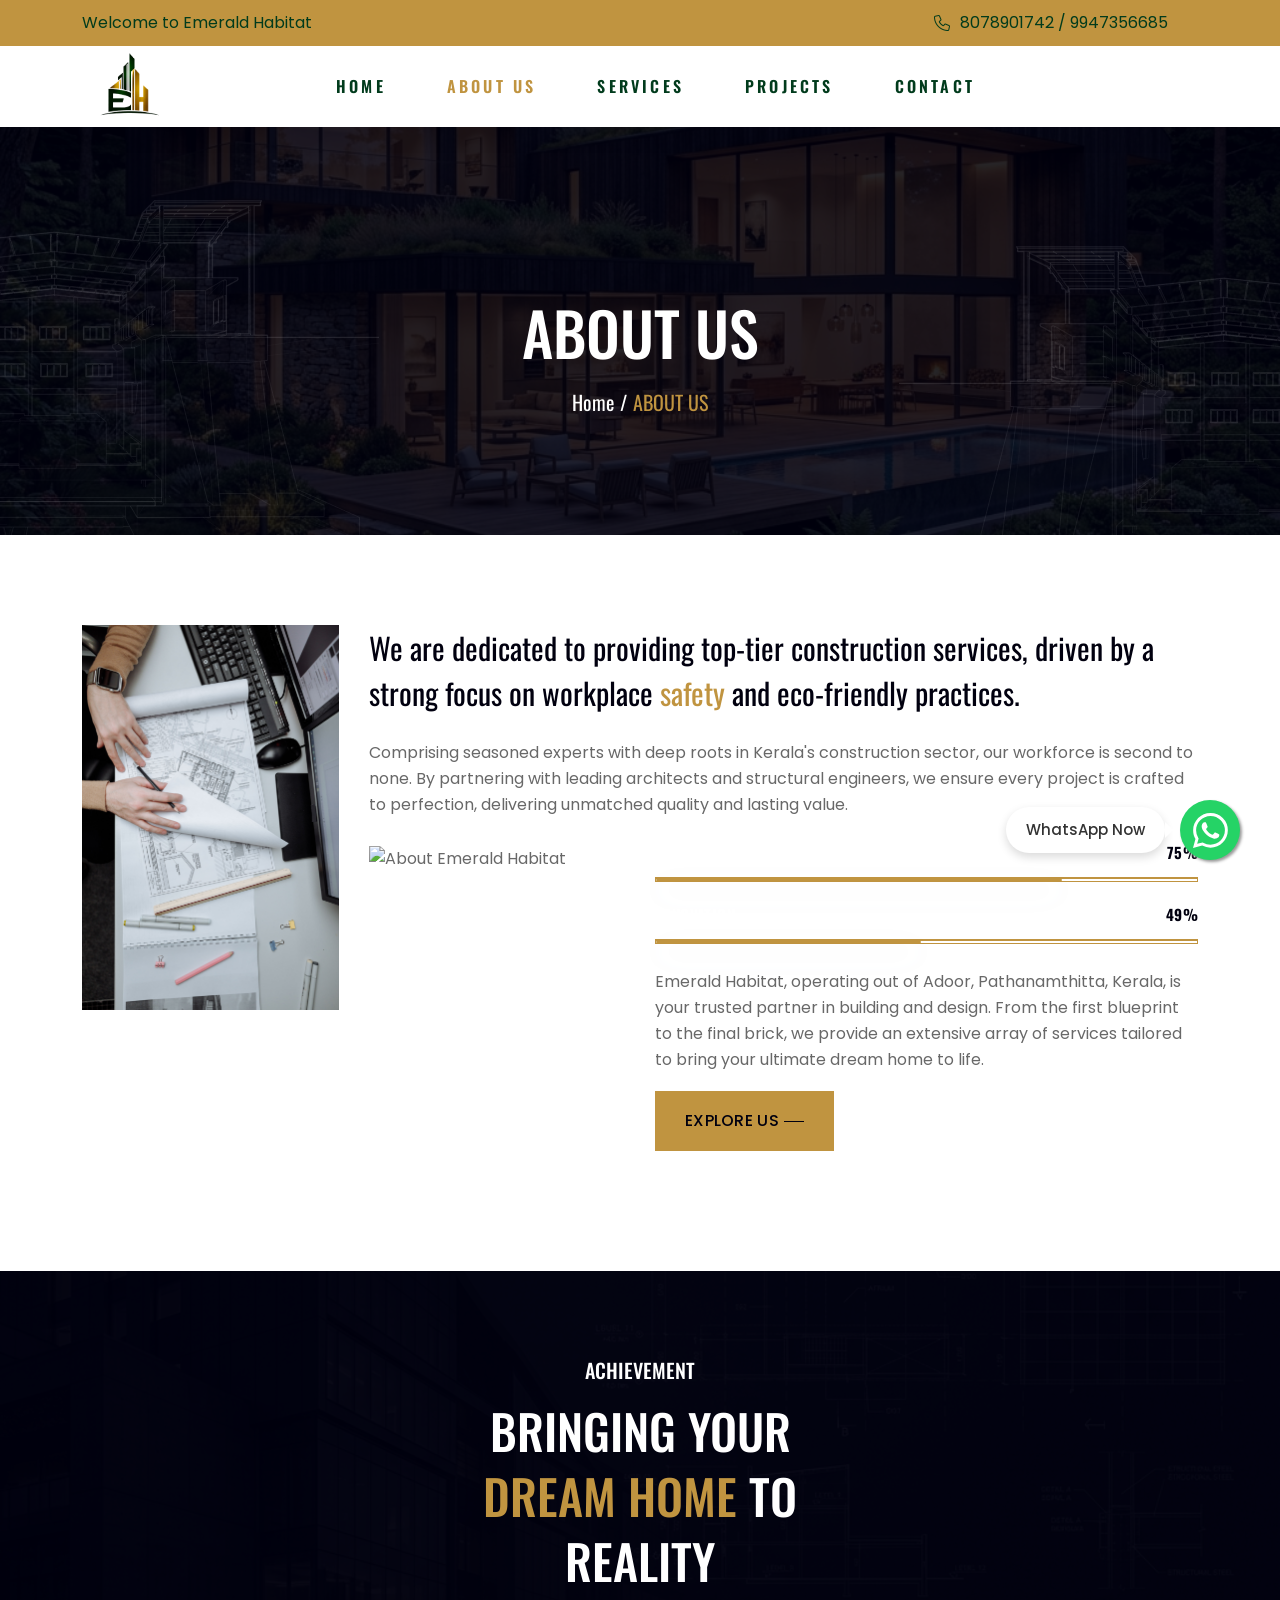
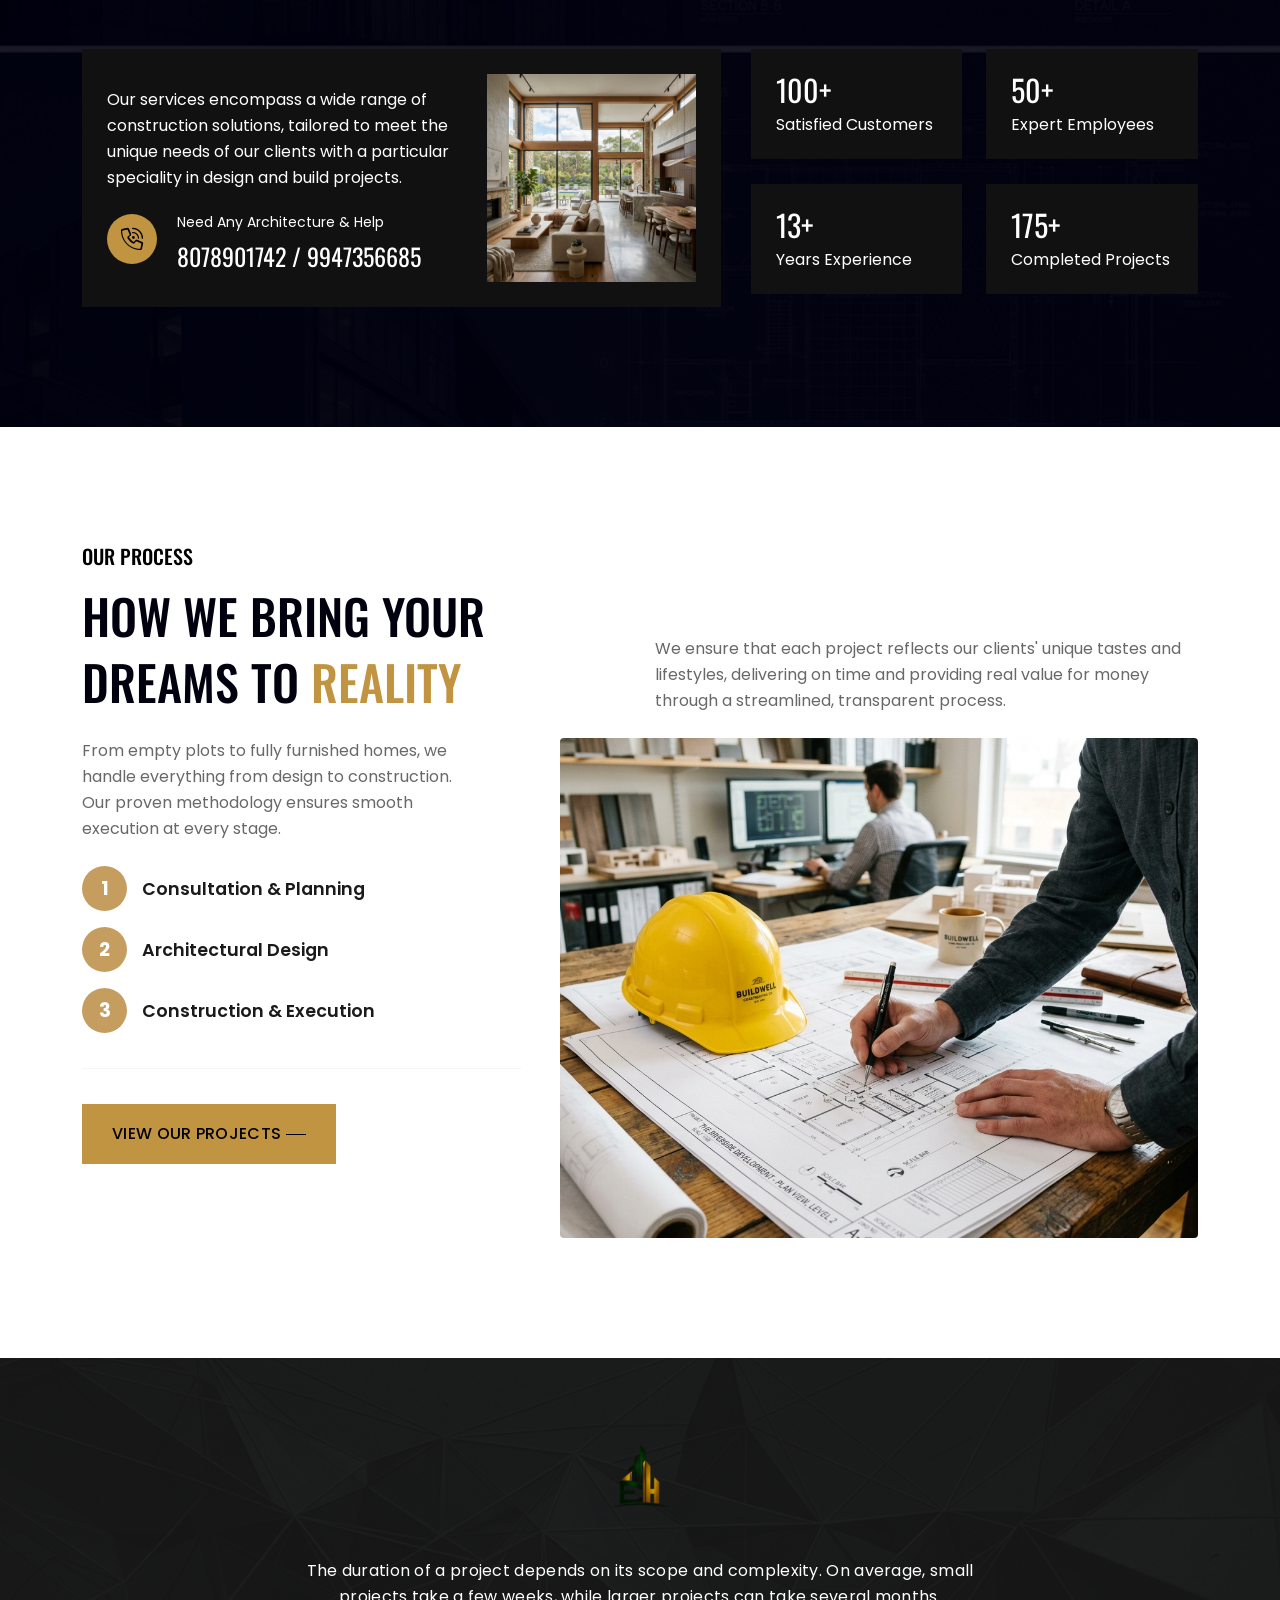
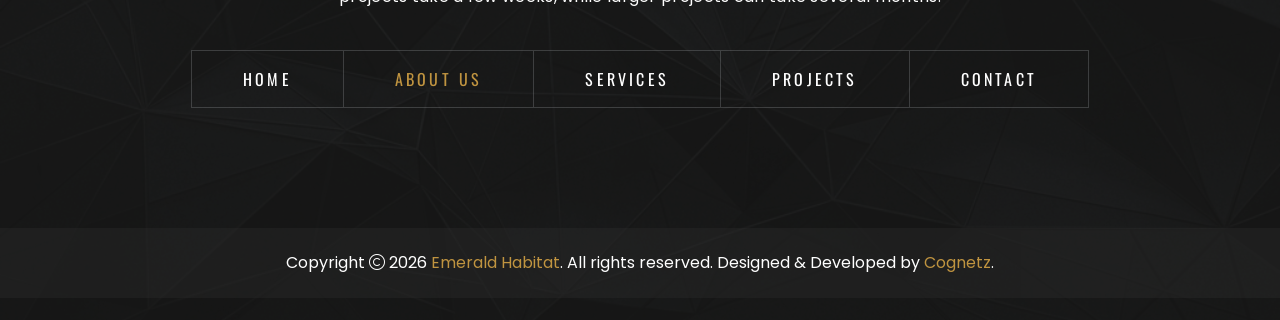
==== commit a646a282: "commit10" ====
--- a/about.html
+++ b/about.html
@@ -491,7 +491,7 @@
   <!-- Floating WhatsApp Icon -->
   <div class="whatsapp-container">
     <div class="whatsapp-text">WhatsApp Now</div>
-    <a href="https://wa.me/" class="floating-whatsapp" target="_blank" rel="noopener noreferrer">
+    <a href="https://wa.me/919947356685" class="floating-whatsapp" target="_blank" rel="noopener noreferrer">
       <svg xmlns="http://www.w3.org/2000/svg" width="35" height="35" fill="currentColor" viewBox="0 0 16 16">
         <path d="M13.601 2.326A7.854 7.854 0 0 0 7.994 0C3.627 0 .068 3.558.064 7.926c-.003 1.396.366 2.76 1.057 3.965L0 16l4.204-1.102a7.933 7.933 0 0 0 3.79.965h.004c4.368 0 7.926-3.558 7.93-7.93A7.898 7.898 0 0 0 13.6 2.326zM7.994 14.521a6.573 6.573 0 0 1-3.356-.92l-.24-.144-2.494.654.666-2.433-.156-.251a6.56 6.56 0 0 1-1.007-3.505c0-3.626 2.957-6.584 6.591-6.584a6.56 6.56 0 0 1 4.66 1.931 6.557 6.557 0 0 1 1.928 4.66c-.004 3.639-2.961 6.592-6.592 6.592zm3.615-4.934c-.197-.099-1.17-.578-1.353-.646-.182-.065-.315-.099-.445.099-.133.197-.513.646-.627.775-.114.133-.232.148-.43.05-.197-.1-.836-.308-1.592-.985-.59-.525-.985-1.175-1.103-1.372-.114-.198-.011-.304.088-.403.087-.088.197-.232.296-.346.1-.114.133-.198.198-.33.065-.134.034-.248-.015-.347-.05-.099-.445-1.076-.612-1.47-.16-.389-.323-.335-.445-.34-.114-.007-.247-.007-.38-.007a.729.729 0 0 0-.529.247c-.182.198-.691.677-.691 1.654 0 .977.71 1.916.81 2.049.098.133 1.394 2.132 3.383 2.992.47.205.84.326 1.129.418.475.152.904.129 1.246.08.38-.058 1.171-.48 1.338-.943.164-.464.164-.86.114-.943-.049-.084-.182-.133-.38-.232z"/>
       </svg>
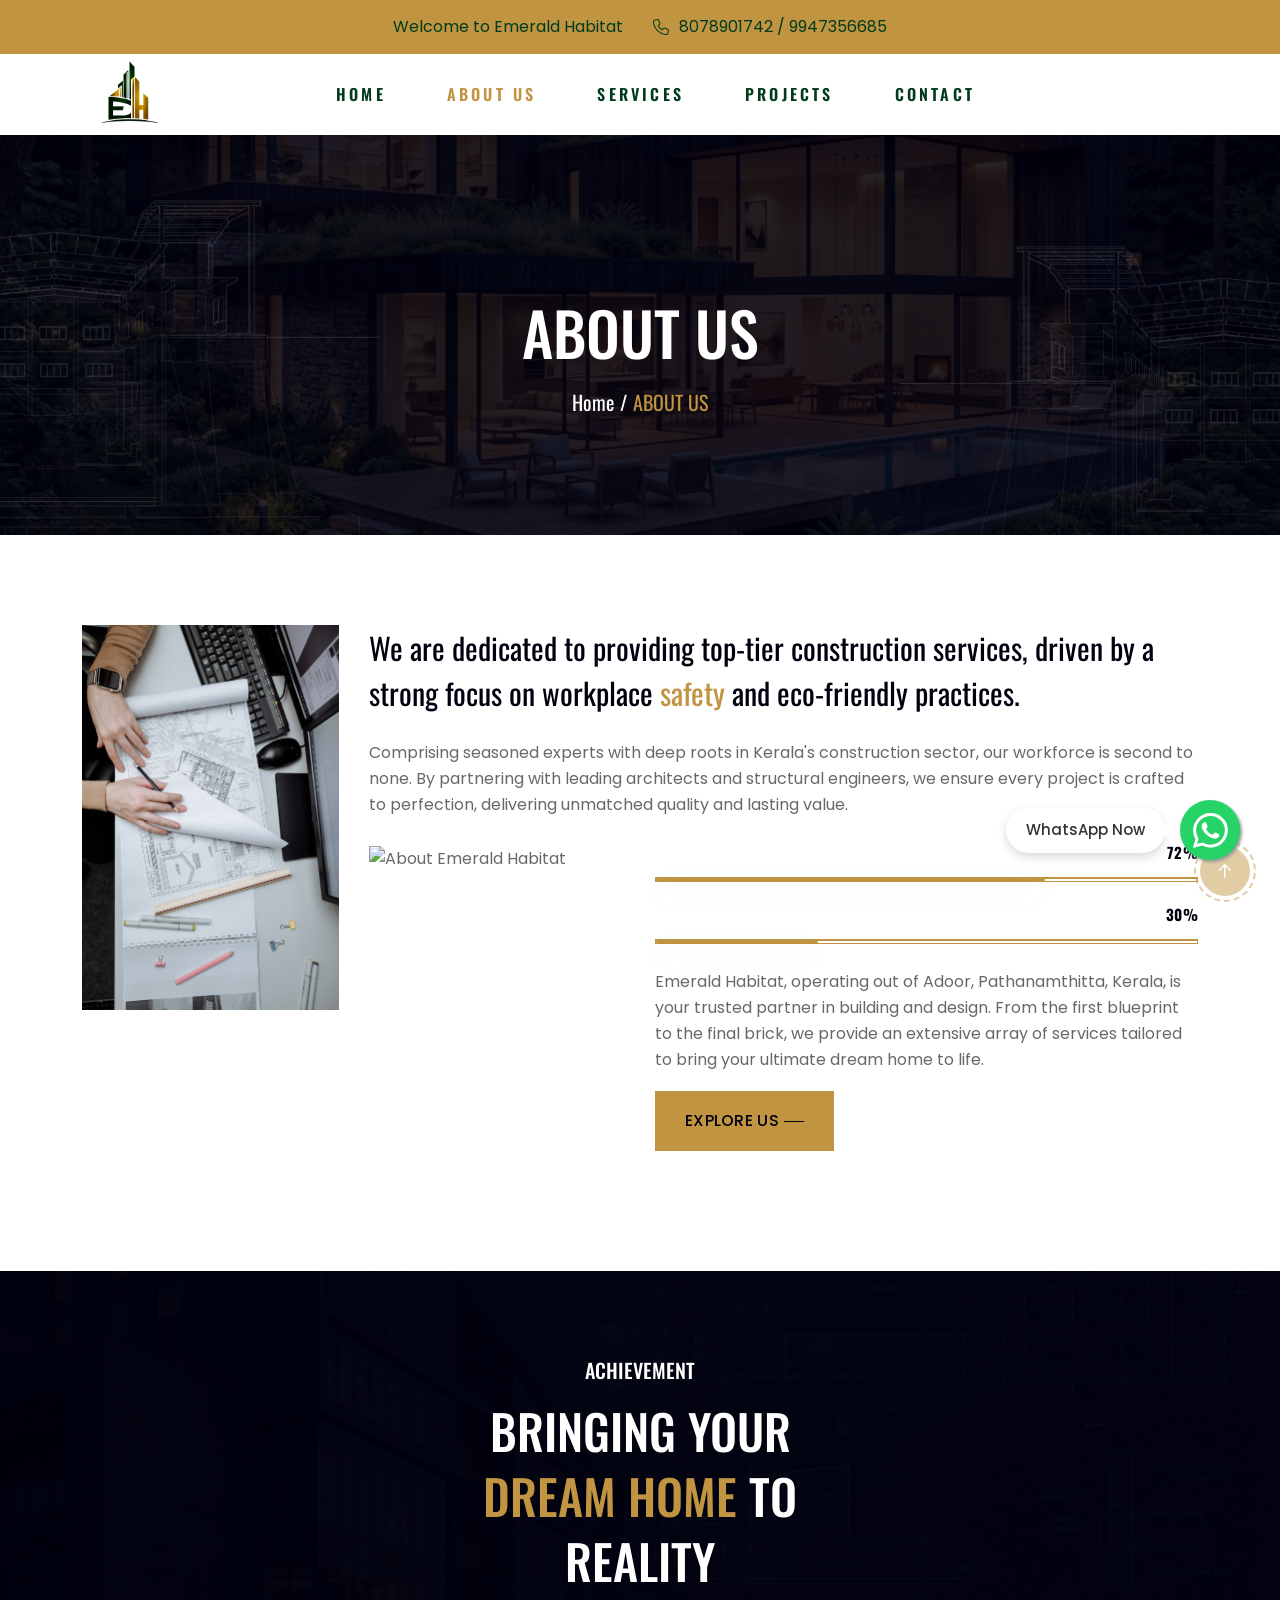
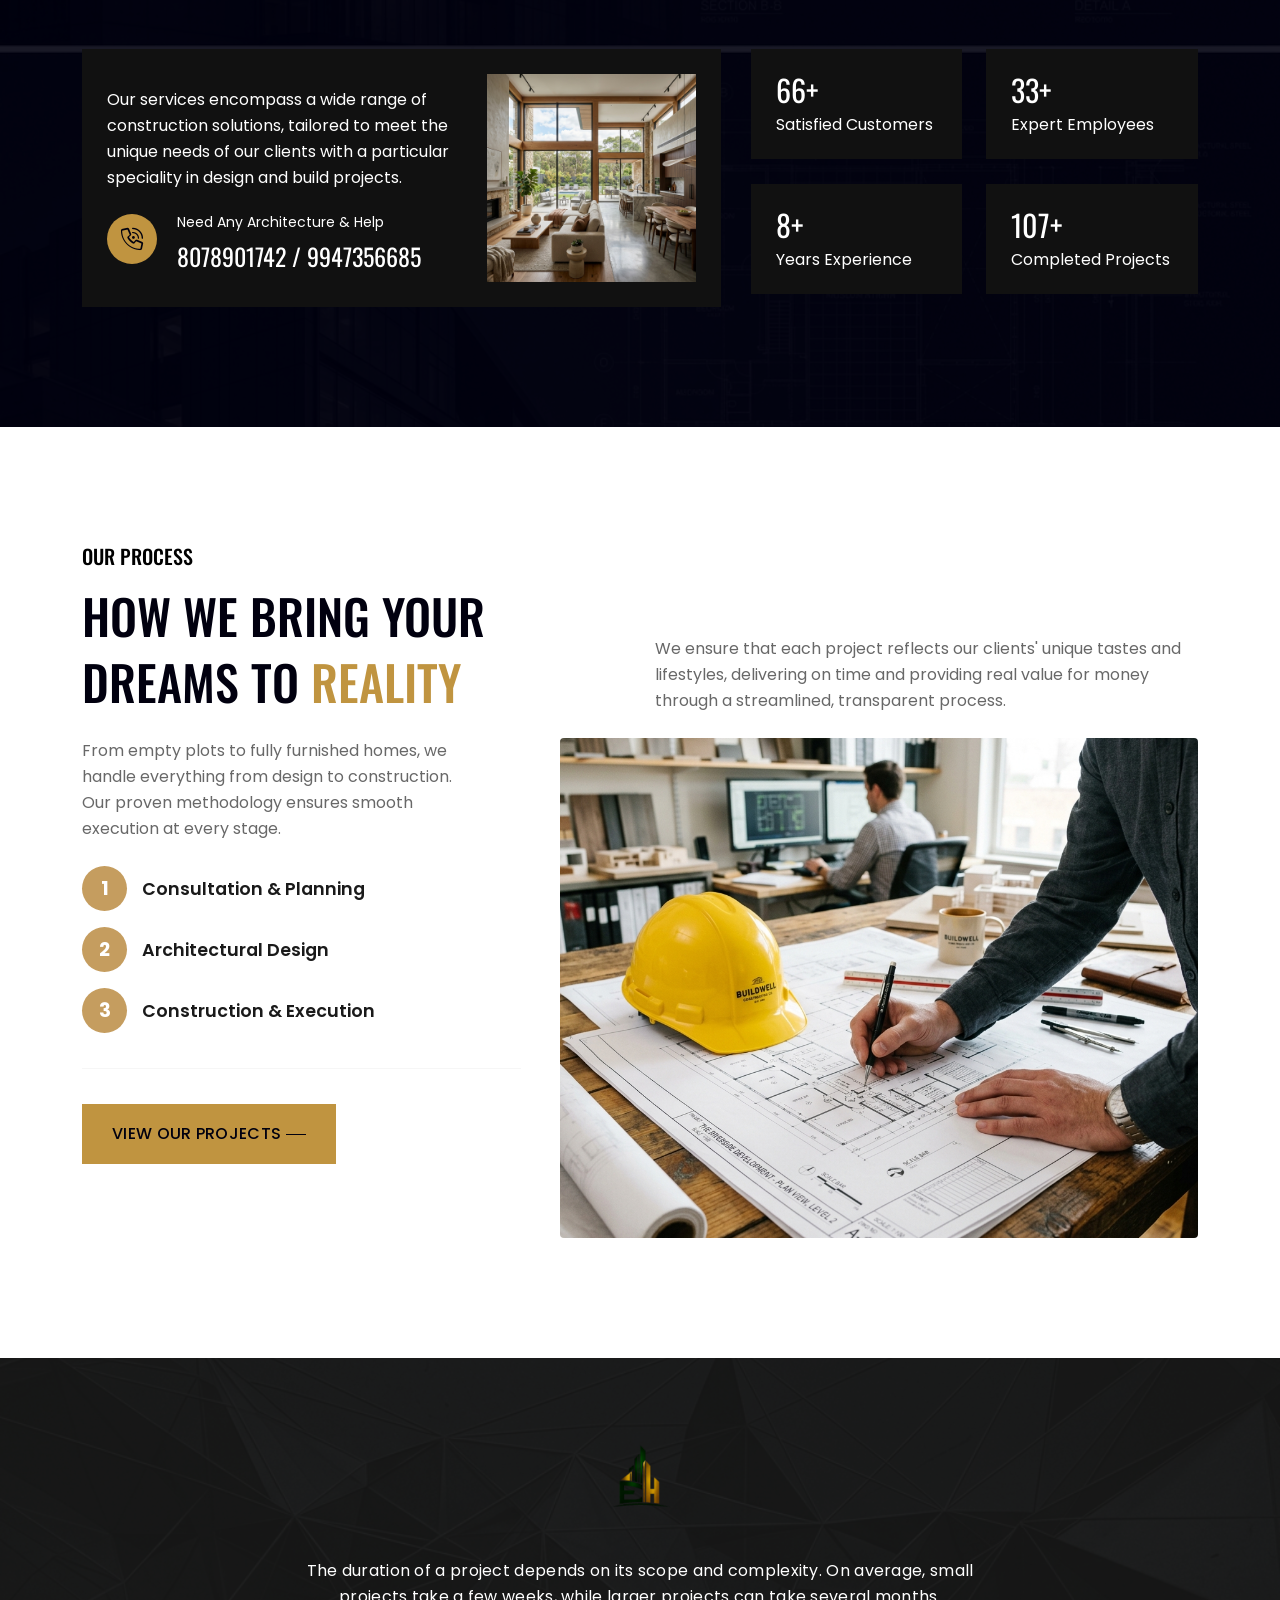
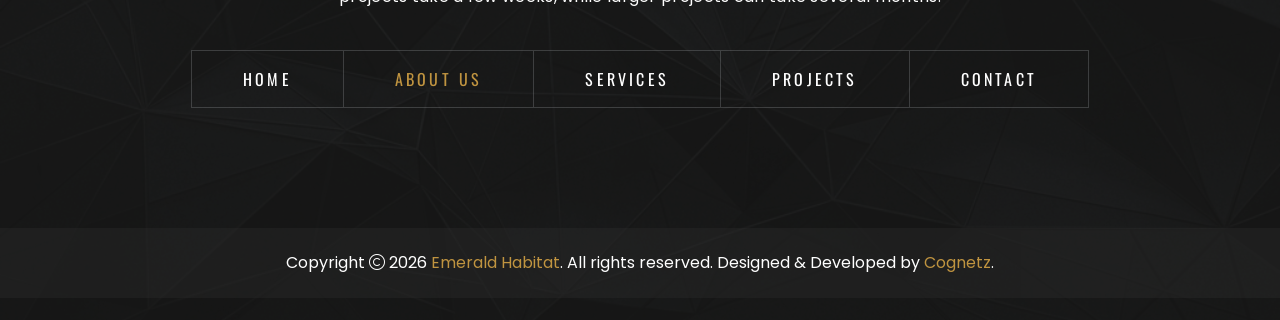
==== commit 43a98025: "commit10" ====
--- a/about.html
+++ b/about.html
@@ -146,20 +146,17 @@
     <div id="topbar-wrap" class="vs-header__top-style1">
       <!-- Header Top -->
       <div class="container">
-        <div class="row justify-content-center align-items-center gy-1">
-          <div class="col-lg-auto col-auto d-none d-md-block flex-grow-1">
-            <p class="header-text">
+        <div class="row justify-content-center align-items-center gy-1 py-1">
+          <div class="col-lg-auto col-12 text-center">
+            <p class="header-text mb-0">
               Welcome to Emerald Habitat
             </p>
           </div>
-          <div class="col-lg-auto col-auto d-none d-md-block " data-wow-delay="0.4s">
+          <div class="col-lg-auto col-12 text-center" data-wow-delay="0.4s">
             <a class="header-text" href="tel:+918078901742">
               <i class="fal fa-phone"></i>
               8078901742 / 9947356685
             </a>
-          </div>
-          <div class="col-lg-auto col-auto">
-            
           </div>
         </div>
       </div>
@@ -550,6 +547,24 @@
     .floating-whatsapp svg {
       margin: auto;
     }
+
+    @media (max-width: 767px) {
+      .whatsapp-container {
+        bottom: 80px;
+        right: 20px;
+      }
+      .whatsapp-text {
+        display: block;
+      }
+      .floating-whatsapp {
+        width: 50px;
+        height: 50px;
+      }
+      .floating-whatsapp svg {
+        width: 28px;
+        height: 28px;
+      }
+    }
   </style>
 
 </body>
--- a/assets/css/style.css
+++ b/assets/css/style.css
@@ -3932,7 +3932,7 @@
 /* Medium devices */
 @media (max-width: 991px) {
   .footer-menu {
-    display: none;
+    display: block;
   }
 }
 /*------------------- 4.2. Header  -------------------*/
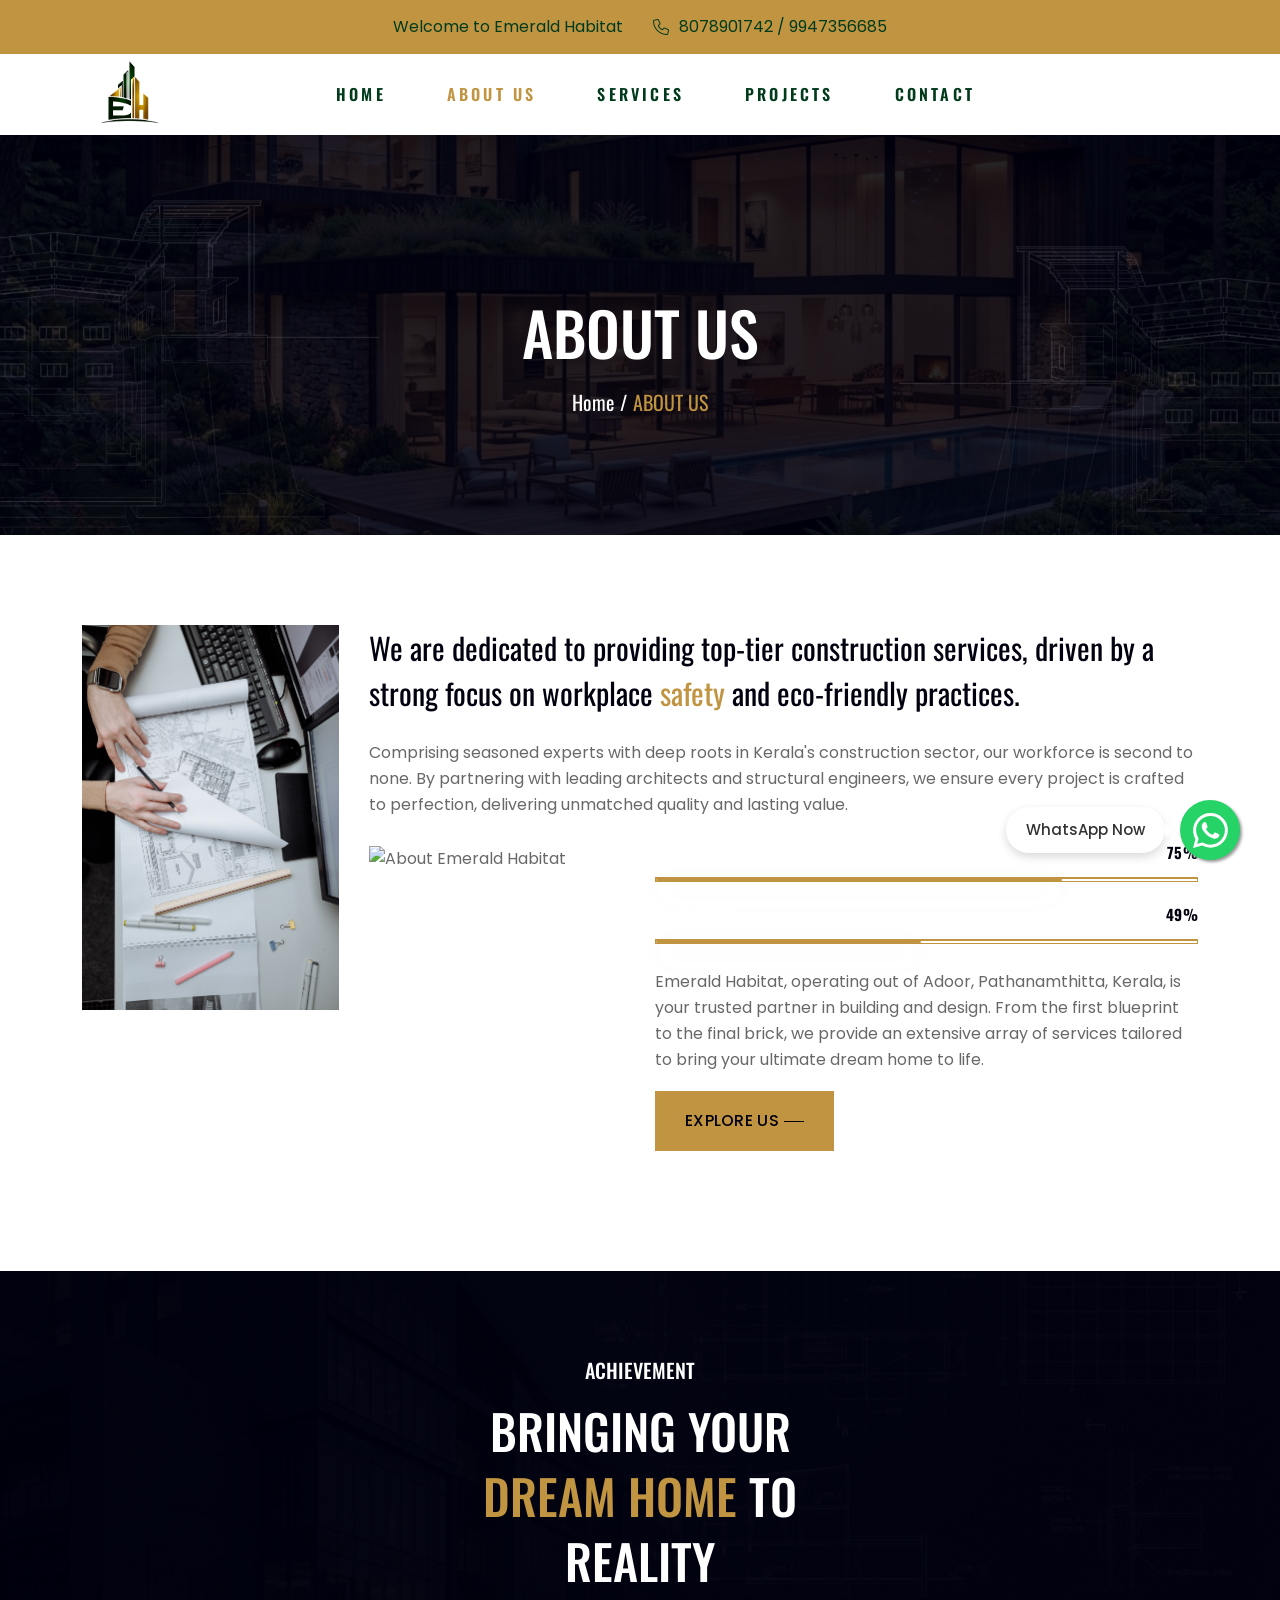
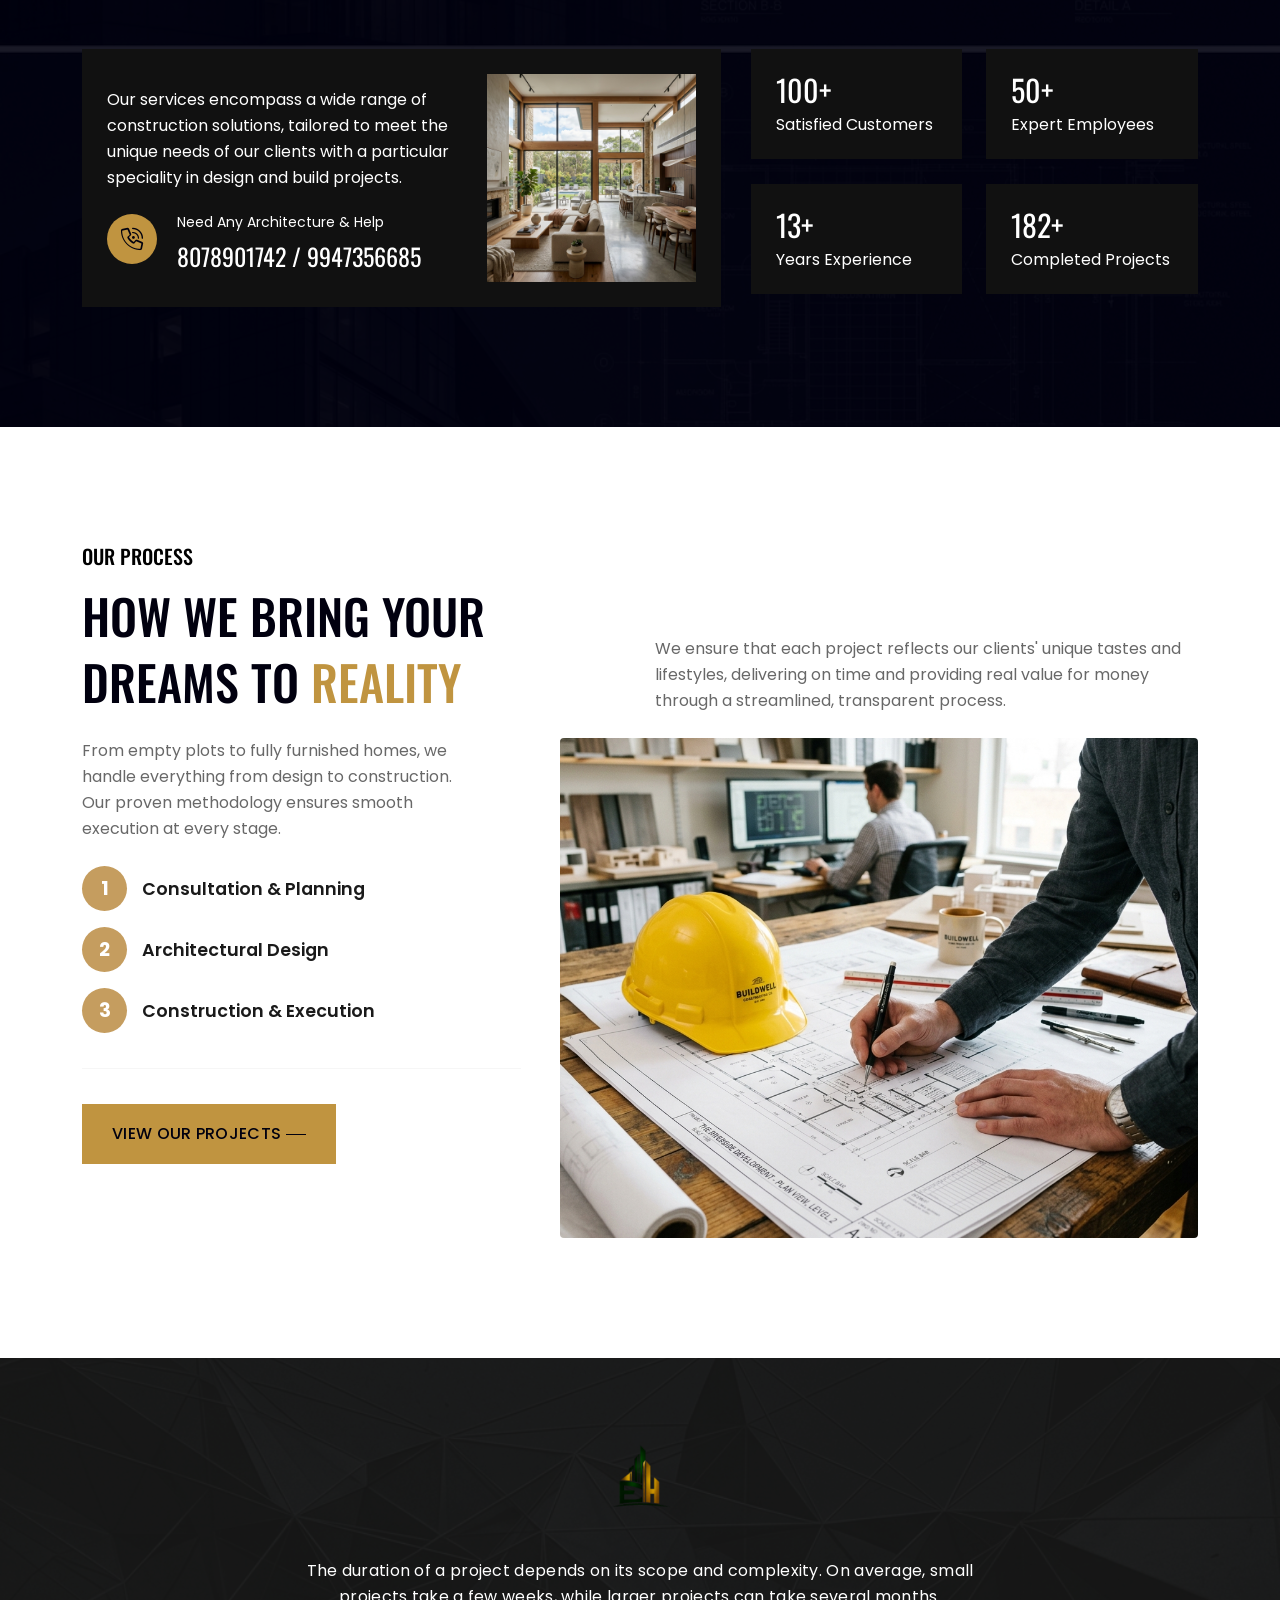
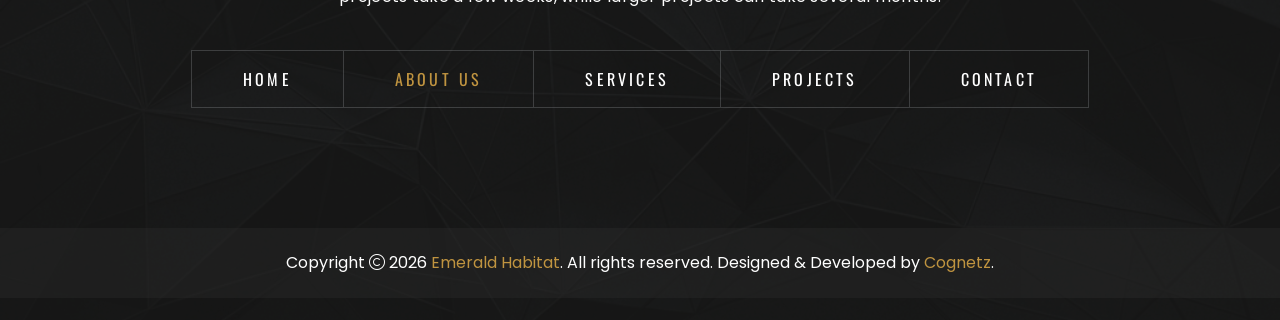
==== commit 56874928: "commit12" ====
--- a/about.html
+++ b/about.html
@@ -488,7 +488,7 @@
   <!-- Floating WhatsApp Icon -->
   <div class="whatsapp-container">
     <div class="whatsapp-text">WhatsApp Now</div>
-    <a href="https://wa.me/919947356685" class="floating-whatsapp" target="_blank" rel="noopener noreferrer">
+    <a href="https://wa.me/918078901742" class="floating-whatsapp" target="_blank" rel="noopener noreferrer">
       <svg xmlns="http://www.w3.org/2000/svg" width="35" height="35" fill="currentColor" viewBox="0 0 16 16">
         <path d="M13.601 2.326A7.854 7.854 0 0 0 7.994 0C3.627 0 .068 3.558.064 7.926c-.003 1.396.366 2.76 1.057 3.965L0 16l4.204-1.102a7.933 7.933 0 0 0 3.79.965h.004c4.368 0 7.926-3.558 7.93-7.93A7.898 7.898 0 0 0 13.6 2.326zM7.994 14.521a6.573 6.573 0 0 1-3.356-.92l-.24-.144-2.494.654.666-2.433-.156-.251a6.56 6.56 0 0 1-1.007-3.505c0-3.626 2.957-6.584 6.591-6.584a6.56 6.56 0 0 1 4.66 1.931 6.557 6.557 0 0 1 1.928 4.66c-.004 3.639-2.961 6.592-6.592 6.592zm3.615-4.934c-.197-.099-1.17-.578-1.353-.646-.182-.065-.315-.099-.445.099-.133.197-.513.646-.627.775-.114.133-.232.148-.43.05-.197-.1-.836-.308-1.592-.985-.59-.525-.985-1.175-1.103-1.372-.114-.198-.011-.304.088-.403.087-.088.197-.232.296-.346.1-.114.133-.198.198-.33.065-.134.034-.248-.015-.347-.05-.099-.445-1.076-.612-1.47-.16-.389-.323-.335-.445-.34-.114-.007-.247-.007-.38-.007a.729.729 0 0 0-.529.247c-.182.198-.691.677-.691 1.654 0 .977.71 1.916.81 2.049.098.133 1.394 2.132 3.383 2.992.47.205.84.326 1.129.418.475.152.904.129 1.246.08.38-.058 1.171-.48 1.338-.943.164-.464.164-.86.114-.943-.049-.084-.182-.133-.38-.232z"/>
       </svg>
